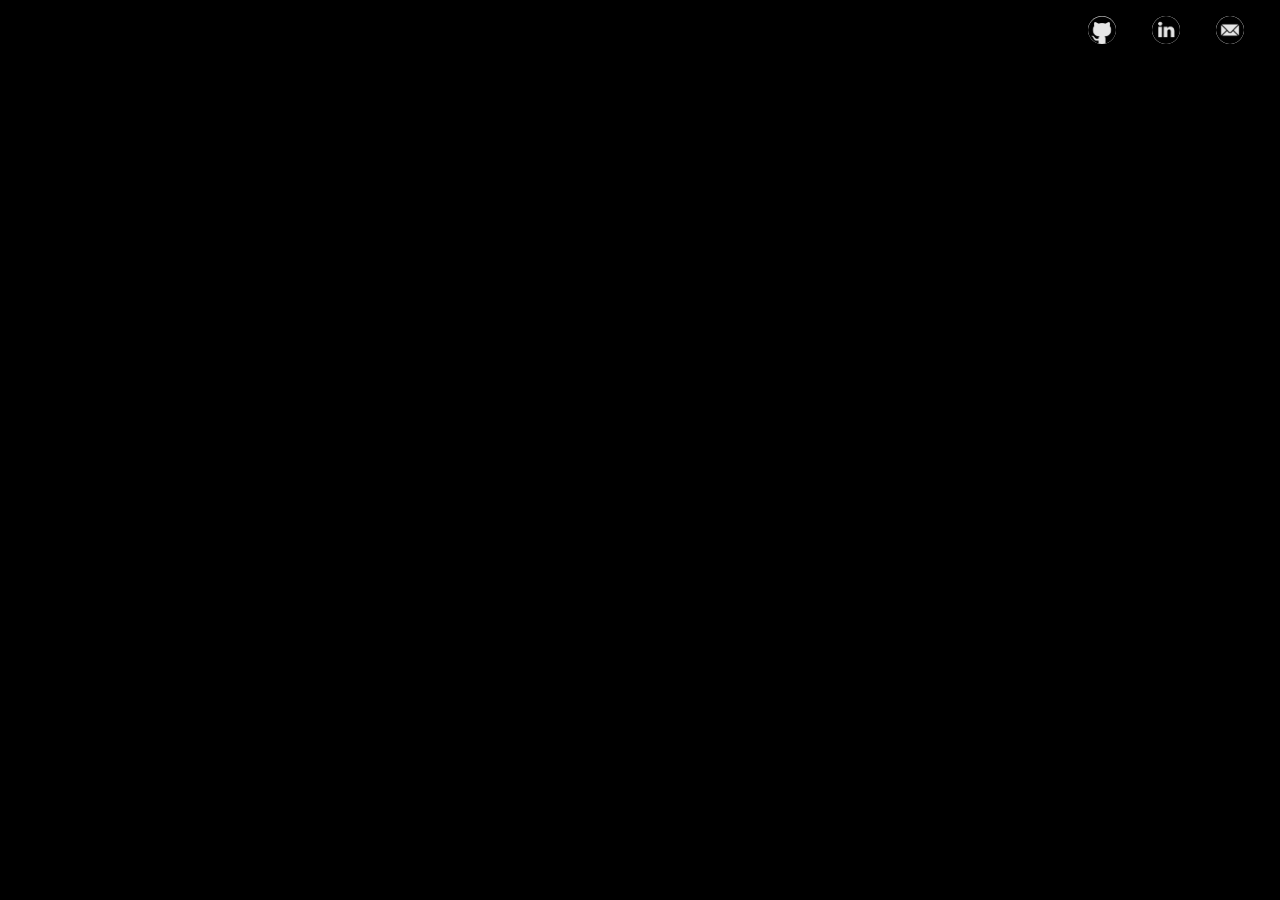
==== index.html @ 233a577e "Add files via upload" ====
<!DOCTYPE html>
<html lang="en" data-theme="starwars">

<head>
  <meta charset="UTF-8">
  <link rel="preconnect" href="https://fonts.googleapis.com">
  <link rel="preconnect" href="https://fonts.gstatic.com" crossorigin>
  <link href="https://fonts.googleapis.com/css2?family=Orbitron:wght@400;700&display=swap" rel="stylesheet">
  <link rel="icon" href="/assets/icon-jwLHWzUo.png">
  <meta name="viewport" content="width=device-width, initial-scale=1.0">
  <script type="module" crossorigin src="/assets/index-BMh9hYv9.js"></script>
  <link rel="stylesheet" crossorigin href="/assets/index-CuZMUH47.css">
</head>

<body class="font-['Orbitron'] text-white">
  <div id="app"></div>
</body>

</html>
---- assets/index-CuZMUH47.css ----
*,:before,:after{box-sizing:border-box;border-width:0;border-style:solid;border-color:#e5e7eb}:before,:after{--tw-content: ""}html,:host{line-height:1.5;-webkit-text-size-adjust:100%;-moz-tab-size:4;-o-tab-size:4;tab-size:4;font-family:ui-sans-serif,system-ui,sans-serif,"Apple Color Emoji","Segoe UI Emoji",Segoe UI Symbol,"Noto Color Emoji";font-feature-settings:normal;font-variation-settings:normal;-webkit-tap-highlight-color:transparent}body{margin:0;line-height:inherit}hr{height:0;color:inherit;border-top-width:1px}abbr:where([title]){-webkit-text-decoration:underline dotted;text-decoration:underline dotted}h1,h2,h3,h4,h5,h6{font-size:inherit;font-weight:inherit}a{color:inherit;text-decoration:inherit}b,strong{font-weight:bolder}code,kbd,samp,pre{font-family:ui-monospace,SFMono-Regular,Menlo,Monaco,Consolas,Liberation Mono,Courier New,monospace;font-feature-settings:normal;font-variation-settings:normal;font-size:1em}small{font-size:80%}sub,sup{font-size:75%;line-height:0;position:relative;vertical-align:baseline}sub{bottom:-.25em}sup{top:-.5em}table{text-indent:0;border-color:inherit;border-collapse:collapse}button,input,optgroup,select,textarea{font-family:inherit;font-feature-settings:inherit;font-variation-settings:inherit;font-size:100%;font-weight:inherit;line-height:inherit;letter-spacing:inherit;color:inherit;margin:0;padding:0}button,select{text-transform:none}button,input:where([type=button]),input:where([type=reset]),input:where([type=submit]){-webkit-appearance:button;background-color:transparent;background-image:none}:-moz-focusring{outline:auto}:-moz-ui-invalid{box-shadow:none}progress{vertical-align:baseline}::-webkit-inner-spin-button,::-webkit-outer-spin-button{height:auto}[type=search]{-webkit-appearance:textfield;outline-offset:-2px}::-webkit-search-decoration{-webkit-appearance:none}::-webkit-file-upload-button{-webkit-appearance:button;font:inherit}summary{display:list-item}blockquote,dl,dd,h1,h2,h3,h4,h5,h6,hr,figure,p,pre{margin:0}fieldset{margin:0;padding:0}legend{padding:0}ol,ul,menu{list-style:none;margin:0;padding:0}dialog{padding:0}textarea{resize:vertical}input::-moz-placeholder,textarea::-moz-placeholder{opacity:1;color:#9ca3af}input::placeholder,textarea::placeholder{opacity:1;color:#9ca3af}button,[role=button]{cursor:pointer}:disabled{cursor:default}img,svg,video,canvas,audio,iframe,embed,object{display:block;vertical-align:middle}img,video{max-width:100%;height:auto}[hidden]{display:none}:where(:root),:root:has(input.theme-controller[value=light]:checked),[data-theme=light]{color-scheme:light;--color-base-100: oklch(100% 0 0);--color-base-200: oklch(98% 0 0);--color-base-300: oklch(95% 0 0);--color-base-content: oklch(21% .006 285.885);--color-primary: oklch(45% .24 277.023);--color-primary-content: oklch(93% .034 272.788);--color-secondary: oklch(65% .241 354.308);--color-secondary-content: oklch(94% .028 342.258);--color-accent: oklch(77% .152 181.912);--color-accent-content: oklch(38% .063 188.416);--color-neutral: oklch(14% .005 285.823);--color-neutral-content: oklch(92% .004 286.32);--color-info: oklch(74% .16 232.661);--color-info-content: oklch(29% .066 243.157);--color-success: oklch(76% .177 163.223);--color-success-content: oklch(37% .077 168.94);--color-warning: oklch(82% .189 84.429);--color-warning-content: oklch(41% .112 45.904);--color-error: oklch(71% .194 13.428);--color-error-content: oklch(27% .105 12.094);--radius-selector: .5rem;--radius-field: .25rem;--radius-box: .5rem;--size-selector: .25rem;--size-field: .25rem;--border: 1px;--depth: 1;--noise: 0}@media (prefers-color-scheme: dark){:root:not([data-theme]){color-scheme:dark;--color-base-100: oklch(25.33% .016 252.42);--color-base-200: oklch(23.26% .014 253.1);--color-base-300: oklch(21.15% .012 254.09);--color-base-content: oklch(97.807% .029 256.847);--color-primary: oklch(58% .233 277.117);--color-primary-content: oklch(96% .018 272.314);--color-secondary: oklch(65% .241 354.308);--color-secondary-content: oklch(94% .028 342.258);--color-accent: oklch(77% .152 181.912);--color-accent-content: oklch(38% .063 188.416);--color-neutral: oklch(14% .005 285.823);--color-neutral-content: oklch(92% .004 286.32);--color-info: oklch(74% .16 232.661);--color-info-content: oklch(29% .066 243.157);--color-success: oklch(76% .177 163.223);--color-success-content: oklch(37% .077 168.94);--color-warning: oklch(82% .189 84.429);--color-warning-content: oklch(41% .112 45.904);--color-error: oklch(71% .194 13.428);--color-error-content: oklch(27% .105 12.094);--radius-selector: .5rem;--radius-field: .25rem;--radius-box: .5rem;--size-selector: .25rem;--size-field: .25rem;--border: 1px;--depth: 1;--noise: 0}}:root:has(input.theme-controller[value=light]:checked),[data-theme=light]{color-scheme:light;--color-base-100: oklch(100% 0 0);--color-base-200: oklch(98% 0 0);--color-base-300: oklch(95% 0 0);--color-base-content: oklch(21% .006 285.885);--color-primary: oklch(45% .24 277.023);--color-primary-content: oklch(93% .034 272.788);--color-secondary: oklch(65% .241 354.308);--color-secondary-content: oklch(94% .028 342.258);--color-accent: oklch(77% .152 181.912);--color-accent-content: oklch(38% .063 188.416);--color-neutral: oklch(14% .005 285.823);--color-neutral-content: oklch(92% .004 286.32);--color-info: oklch(74% .16 232.661);--color-info-content: oklch(29% .066 243.157);--color-success: oklch(76% .177 163.223);--color-success-content: oklch(37% .077 168.94);--color-warning: oklch(82% .189 84.429);--color-warning-content: oklch(41% .112 45.904);--color-error: oklch(71% .194 13.428);--color-error-content: oklch(27% .105 12.094);--radius-selector: .5rem;--radius-field: .25rem;--radius-box: .5rem;--size-selector: .25rem;--size-field: .25rem;--border: 1px;--depth: 1;--noise: 0}:root:has(input.theme-controller[value=dark]:checked),[data-theme=dark]{color-scheme:dark;--color-base-100: oklch(25.33% .016 252.42);--color-base-200: oklch(23.26% .014 253.1);--color-base-300: oklch(21.15% .012 254.09);--color-base-content: oklch(97.807% .029 256.847);--color-primary: oklch(58% .233 277.117);--color-primary-content: oklch(96% .018 272.314);--color-secondary: oklch(65% .241 354.308);--color-secondary-content: oklch(94% .028 342.258);--color-accent: oklch(77% .152 181.912);--color-accent-content: oklch(38% .063 188.416);--color-neutral: oklch(14% .005 285.823);--color-neutral-content: oklch(92% .004 286.32);--color-info: oklch(74% .16 232.661);--color-info-content: oklch(29% .066 243.157);--color-success: oklch(76% .177 163.223);--color-success-content: oklch(37% .077 168.94);--color-warning: oklch(82% .189 84.429);--color-warning-content: oklch(41% .112 45.904);--color-error: oklch(71% .194 13.428);--color-error-content: oklch(27% .105 12.094);--radius-selector: .5rem;--radius-field: .25rem;--radius-box: .5rem;--size-selector: .25rem;--size-field: .25rem;--border: 1px;--depth: 1;--noise: 0}:root{--fx-noise: url("data:image/svg+xml,%3Csvg xmlns='http://www.w3.org/2000/svg' viewBox='0 0 200 200'%3E%3Cfilter id='a'%3E%3CfeTurbulence type='fractalNoise' baseFrequency='1.34' numOctaves='4' stitchTiles='stitch'%3E%3C/feTurbulence%3E%3C/filter%3E%3Crect width='200' height='200' filter='url(%23a)' opacity='0.2'%3E%3C/rect%3E%3C/svg%3E");scrollbar-color:color-mix(in oklch,currentColor 35%,#0000) #0000}@property --radialprogress{syntax: "<percentage>"; inherits: true; initial-value: 0%;}:root:not(span){overflow:var(--page-overflow)}:root{background:var(--page-scroll-bg, var(--root-bg));--page-scroll-bg-on: linear-gradient(var(--root-bg, #0000), var(--root-bg, #0000)) color-mix(in srgb, var(--root-bg, #0000), oklch(0% 0 0) calc(var(--page-has-backdrop, 0) * 40%));--page-scroll-transition-on: background-color .3s ease-out;transition:var(--page-scroll-transition);scrollbar-gutter:var(--page-scroll-gutter, unset);scrollbar-gutter:if(style(--page-has-scroll: 1): var(--page-scroll-gutter, unset) ; else: unset)}@keyframes set-page-has-scroll{0%,to{--page-has-scroll: 1}}:root,[data-theme]{background:var(--page-scroll-bg, var(--root-bg));color:var(--color-base-content)}:where(:root,[data-theme]){--root-bg: var(--color-base-100)}*,:before,:after{--tw-border-spacing-x: 0;--tw-border-spacing-y: 0;--tw-translate-x: 0;--tw-translate-y: 0;--tw-rotate: 0;--tw-skew-x: 0;--tw-skew-y: 0;--tw-scale-x: 1;--tw-scale-y: 1;--tw-pan-x: ;--tw-pan-y: ;--tw-pinch-zoom: ;--tw-scroll-snap-strictness: proximity;--tw-gradient-from-position: ;--tw-gradient-via-position: ;--tw-gradient-to-position: ;--tw-ordinal: ;--tw-slashed-zero: ;--tw-numeric-figure: ;--tw-numeric-spacing: ;--tw-numeric-fraction: ;--tw-ring-inset: ;--tw-ring-offset-width: 0px;--tw-ring-offset-color: #fff;--tw-ring-color: rgb(59 130 246 / .5);--tw-ring-offset-shadow: 0 0 #0000;--tw-ring-shadow: 0 0 #0000;--tw-shadow: 0 0 #0000;--tw-shadow-colored: 0 0 #0000;--tw-blur: ;--tw-brightness: ;--tw-contrast: ;--tw-grayscale: ;--tw-hue-rotate: ;--tw-invert: ;--tw-saturate: ;--tw-sepia: ;--tw-drop-shadow: ;--tw-backdrop-blur: ;--tw-backdrop-brightness: ;--tw-backdrop-contrast: ;--tw-backdrop-grayscale: ;--tw-backdrop-hue-rotate: ;--tw-backdrop-invert: ;--tw-backdrop-opacity: ;--tw-backdrop-saturate: ;--tw-backdrop-sepia: ;--tw-contain-size: ;--tw-contain-layout: ;--tw-contain-paint: ;--tw-contain-style: }::backdrop{--tw-border-spacing-x: 0;--tw-border-spacing-y: 0;--tw-translate-x: 0;--tw-translate-y: 0;--tw-rotate: 0;--tw-skew-x: 0;--tw-skew-y: 0;--tw-scale-x: 1;--tw-scale-y: 1;--tw-pan-x: ;--tw-pan-y: ;--tw-pinch-zoom: ;--tw-scroll-snap-strictness: proximity;--tw-gradient-from-position: ;--tw-gradient-via-position: ;--tw-gradient-to-position: ;--tw-ordinal: ;--tw-slashed-zero: ;--tw-numeric-figure: ;--tw-numeric-spacing: ;--tw-numeric-fraction: ;--tw-ring-inset: ;--tw-ring-offset-width: 0px;--tw-ring-offset-color: #fff;--tw-ring-color: rgb(59 130 246 / .5);--tw-ring-offset-shadow: 0 0 #0000;--tw-ring-shadow: 0 0 #0000;--tw-shadow: 0 0 #0000;--tw-shadow-colored: 0 0 #0000;--tw-blur: ;--tw-brightness: ;--tw-contrast: ;--tw-grayscale: ;--tw-hue-rotate: ;--tw-invert: ;--tw-saturate: ;--tw-sepia: ;--tw-drop-shadow: ;--tw-backdrop-blur: ;--tw-backdrop-brightness: ;--tw-backdrop-contrast: ;--tw-backdrop-grayscale: ;--tw-backdrop-hue-rotate: ;--tw-backdrop-invert: ;--tw-backdrop-opacity: ;--tw-backdrop-saturate: ;--tw-backdrop-sepia: ;--tw-contain-size: ;--tw-contain-layout: ;--tw-contain-paint: ;--tw-contain-style: }.\!container{width:100%!important}.container{width:100%}@media (min-width: 640px){.\!container{max-width:640px!important}.container{max-width:640px}}@media (min-width: 768px){.\!container{max-width:768px!important}.container{max-width:768px}}@media (min-width: 1024px){.\!container{max-width:1024px!important}.container{max-width:1024px}}@media (min-width: 1280px){.\!container{max-width:1280px!important}.container{max-width:1280px}}@media (min-width: 1536px){.\!container{max-width:1536px!important}.container{max-width:1536px}}@keyframes rating{0%,40%{scale:1.1;filter:brightness(1.05) contrast(1.05)}}@layer daisyui.l1.l2.l3{.dropdown{position:relative;display:inline-block;position-area:var(--anchor-v, bottom) var(--anchor-h, span-right)}@starting-style{.dropdown[popover],.dropdown .dropdown-content{scale:95%;opacity:0}}.dropdown>*:not(:has(~[class*=dropdown-content])):focus{--tw-outline-style: none;outline-style:none}@media (forced-colors: active){.dropdown>*:not(:has(~[class*=dropdown-content])):focus{outline:2px solid transparent;outline-offset:2px}}.dropdown .dropdown-content{position:absolute}.dropdown.dropdown-close .dropdown-content,.dropdown:not(details,.dropdown-open,.dropdown-hover:hover,:focus-within) .dropdown-content,.dropdown.dropdown-hover:not(:hover) [tabindex]:first-child:focus:not(:focus-visible)~.dropdown-content{display:none;transform-origin:top;opacity:0%;scale:95%}.dropdown[popover],.dropdown .dropdown-content{z-index:999}@media (prefers-reduced-motion: no-preference){.dropdown[popover],.dropdown .dropdown-content{animation:dropdown .2s;transition-property:opacity,scale,display;transition-behavior:allow-discrete;transition-duration:.2s;transition-timing-function:cubic-bezier(.4,0,.2,1)}}.dropdown:not(.dropdown-close).dropdown-open>[tabindex]:first-child,.dropdown:not(.dropdown-close):not(.dropdown-hover):focus>[tabindex]:first-child,.dropdown:not(.dropdown-close):focus-within>[tabindex]:first-child{pointer-events:none}.dropdown:not(.dropdown-close).dropdown-open .dropdown-content,.dropdown:not(.dropdown-close):not(.dropdown-hover):focus .dropdown-content,.dropdown:not(.dropdown-close):focus-within .dropdown-content{opacity:100%;scale:100%}.dropdown:not(.dropdown-close).dropdown-hover:hover .dropdown-content{opacity:100%;scale:100%}.dropdown:is(details) summary::-webkit-details-marker{display:none}.dropdown:where([popover]){background:#0000}.dropdown[popover]{position:fixed;color:inherit}@supports not (position-area: bottom){.dropdown[popover]{margin:auto}.dropdown[popover].dropdown-close,.dropdown[popover].dropdown-open:not(:popover-open){display:none;transform-origin:top;opacity:0%;scale:95%}.dropdown[popover]::backdrop{background-color:color-mix(in oklab,#000 30%,#0000)}}.dropdown[popover].dropdown-close,.dropdown[popover]:not(.dropdown-open,:popover-open){display:none;transform-origin:top;opacity:0%;scale:95%}}@layer daisyui.l1.l2{.dropdown-start{--anchor-h: span-right}.dropdown-start :where(.dropdown-content){inset-inline-end:auto;translate:0 0}[dir=rtl] .dropdown-start :where(.dropdown-content){translate:0 0}.dropdown-start.dropdown-left{--anchor-h: left;--anchor-v: span-bottom}.dropdown-start.dropdown-left .dropdown-content{top:0rem;bottom:auto}.dropdown-start.dropdown-right{--anchor-h: right;--anchor-v: span-bottom}.dropdown-start.dropdown-right .dropdown-content{top:0rem;bottom:auto}.dropdown-center{--anchor-h: center}.dropdown-center :where(.dropdown-content){inset-inline-end:50%;translate:50% 0}[dir=rtl] .dropdown-center :where(.dropdown-content){translate:-50% 0}.dropdown-center.dropdown-left{--anchor-h: left;--anchor-v: center}.dropdown-center.dropdown-left .dropdown-content{top:auto;bottom:50%;translate:0 50%}.dropdown-center.dropdown-right{--anchor-h: right;--anchor-v: center}.dropdown-center.dropdown-right .dropdown-content{top:auto;bottom:50%;translate:0 50%}.dropdown-end{--anchor-h: span-left}.dropdown-end :where(.dropdown-content){inset-inline-end:0rem;translate:0 0}[dir=rtl] .dropdown-end :where(.dropdown-content){translate:0 0}.dropdown-end.dropdown-left{--anchor-h: left;--anchor-v: span-top}.dropdown-end.dropdown-left .dropdown-content{top:auto;bottom:0rem}.dropdown-end.dropdown-right{--anchor-h: right;--anchor-v: span-top}.dropdown-end.dropdown-right .dropdown-content{top:auto;bottom:0rem}.dropdown-left{--anchor-h: left;--anchor-v: span-bottom}.dropdown-left .dropdown-content{inset-inline-end:100%;top:0rem;bottom:auto;transform-origin:100%}.dropdown-right{--anchor-h: right;--anchor-v: span-bottom}.dropdown-right .dropdown-content{inset-inline-start:100%;top:0rem;bottom:auto;transform-origin:0}.dropdown-bottom{--anchor-v: bottom}.dropdown-bottom .dropdown-content{top:100%;bottom:auto;transform-origin:top}.dropdown-top{--anchor-v: top}.dropdown-top .dropdown-content{top:auto;bottom:100%;transform-origin:bottom}}@keyframes dropdown{0%{opacity:0}}@layer daisyui.l1.l2{@starting-style{.modal.modal-open,.modal[open],.modal:target,.modal-toggle:checked+.modal{opacity:0%}}.modal.modal-open,.modal[open],.modal:target,.modal-toggle:checked+.modal{pointer-events:auto;visibility:visible;opacity:100%;transition:visibility 0s allow-discrete,background-color .3s ease-out,opacity .1s ease-out;background-color:#0006}.modal.modal-open .modal-box,.modal[open] .modal-box,.modal:target .modal-box,.modal-toggle:checked+.modal .modal-box{translate:0 0;scale:1;opacity:1}:root:has(.modal.modal-open),:root:has(.modal[open]),:root:has(.modal:target),:root:has(.modal-toggle:checked+.modal){--page-has-backdrop: 1;--page-overflow: hidden;--page-scroll-bg: var(--page-scroll-bg-on);--page-scroll-gutter: stable;--page-scroll-transition: var(--page-scroll-transition-on);animation:set-page-has-scroll forwards;animation-timeline:scroll()}}@keyframes radio{0%{padding:5px}50%{padding:3px}}@keyframes toast{0%{scale:.9;opacity:0}to{scale:1;opacity:1}}@keyframes rotator{89.9999%,to{--first-item-position: 0 0%}90%,99.9999%{--first-item-position: 0 calc(var(--items) * 100%)}to{translate:0 -100%}}@keyframes skeleton{0%{background-position:150%}to{background-position:-50%}}@layer daisyui.l1.l2.l3{.indicator{position:relative;display:inline-flex;width:-moz-max-content;width:max-content}.indicator :where(.indicator-item){z-index:1;position:absolute;white-space:nowrap;top:var(--indicator-t, 0);bottom:var(--indicator-b, auto);left:var(--indicator-s, auto);right:var(--indicator-e, 0);translate:var(--indicator-x, 50%) var(--indicator-y, -50%)}.footer{display:grid;width:100%;grid-auto-flow:row;place-items:start;-moz-column-gap:1rem;column-gap:1rem;row-gap:2.5rem;font-size:.875rem;line-height:1.25rem}.footer>*{display:grid;place-items:start;gap:.5rem}.footer.footer-center{grid-auto-flow:column dense;place-items:center;text-align:center}.footer.footer-center>*{place-items:center}.menu{display:flex;width:-moz-fit-content;width:fit-content;flex-direction:column;flex-wrap:wrap;padding:.5rem;--menu-active-fg: var(--color-neutral-content);--menu-active-bg: var(--color-neutral);font-size:.875rem}.menu :where(li ul){position:relative;margin-inline-start:1rem;padding-inline-start:.5rem;white-space:nowrap}.menu :where(li ul):before{position:absolute;inset-inline-start:0rem;top:.75rem;bottom:.75rem;background-color:var(--color-base-content);opacity:10%;width:var(--border);content:""}.menu :where(li>.menu-dropdown:not(.menu-dropdown-show)){display:none}.menu :where(li:not(.menu-title)>*:not(ul,details,.menu-title,.btn)),.menu :where(li:not(.menu-title)>details>summary:not(.menu-title)){display:grid;grid-auto-flow:column;align-content:flex-start;align-items:center;gap:.5rem;border-radius:var(--radius-field);padding-inline:.75rem;padding-block:.375rem;text-align:start;transition-property:color,background-color,box-shadow;transition-duration:.2s;transition-timing-function:cubic-bezier(0,0,.2,1);grid-auto-columns:minmax(auto,max-content) auto max-content;text-wrap:balance;-webkit-user-select:none;-moz-user-select:none;user-select:none}.menu :where(li>details>summary){--tw-outline-style: none;outline-style:none}@media (forced-colors: active){.menu :where(li>details>summary){outline:2px solid transparent;outline-offset:2px}}.menu :where(li>details>summary)::-webkit-details-marker{display:none}.menu :where(li>details>summary):after,.menu :where(li>.menu-dropdown-toggle):after{justify-self:flex-end;display:block;height:.375rem;width:.375rem;rotate:-135deg;translate:0 -1px;transition-property:rotate,translate;transition-duration:.2s;content:"";transform-origin:50% 50%;box-shadow:2px 2px inset;pointer-events:none}.menu details{overflow:hidden;interpolate-size:allow-keywords}.menu details::details-content{block-size:0}@media (prefers-reduced-motion: no-preference){.menu details::details-content{transition-behavior:allow-discrete;transition-property:block-size,content-visibility;transition-duration:.2s;transition-timing-function:cubic-bezier(0,0,.2,1)}}.menu details[open]::details-content{block-size:auto}.menu :where(li>details[open]>summary):after,.menu :where(li>.menu-dropdown-toggle.menu-dropdown-show):after{rotate:45deg;translate:0 1px}.menu :where(li:not(.menu-title,.disabled)>*:not(ul,details,.menu-title),li:not(.menu-title,.disabled)>details>summary:not(.menu-title)):not(.menu-active,:active,.btn).menu-focus,.menu :where(li:not(.menu-title,.disabled)>*:not(ul,details,.menu-title),li:not(.menu-title,.disabled)>details>summary:not(.menu-title)):not(.menu-active,:active,.btn):focus-visible{cursor:pointer;background-color:color-mix(in oklab,var(--color-base-content) 10%,transparent);color:var(--color-base-content);--tw-outline-style: none;outline-style:none}@media (forced-colors: active){.menu :where(li:not(.menu-title,.disabled)>*:not(ul,details,.menu-title),li:not(.menu-title,.disabled)>details>summary:not(.menu-title)):not(.menu-active,:active,.btn).menu-focus,.menu :where(li:not(.menu-title,.disabled)>*:not(ul,details,.menu-title),li:not(.menu-title,.disabled)>details>summary:not(.menu-title)):not(.menu-active,:active,.btn):focus-visible{outline:2px solid transparent;outline-offset:2px}}.menu :where(li:not(.menu-title,.disabled)>*:not(ul,details,.menu-title):not(.menu-active,:active,.btn):hover,li:not(.menu-title,.disabled)>details>summary:not(.menu-title):not(.menu-active,:active,.btn):hover){cursor:pointer;background-color:color-mix(in oklab,var(--color-base-content) 10%,transparent);--tw-outline-style: none;outline-style:none}@media (forced-colors: active){.menu :where(li:not(.menu-title,.disabled)>*:not(ul,details,.menu-title):not(.menu-active,:active,.btn):hover,li:not(.menu-title,.disabled)>details>summary:not(.menu-title):not(.menu-active,:active,.btn):hover){outline:2px solid transparent;outline-offset:2px}}.menu :where(li:not(.menu-title,.disabled)>*:not(ul,details,.menu-title):not(.menu-active,:active,.btn):hover,li:not(.menu-title,.disabled)>details>summary:not(.menu-title):not(.menu-active,:active,.btn):hover){box-shadow:0 1px #00000003 inset,0 -1px #ffffff03 inset}.menu :where(li:empty){background-color:var(--color-base-content);opacity:10%;margin:.5rem 1rem;height:1px}.menu :where(li){position:relative;display:flex;flex-shrink:0;flex-direction:column;flex-wrap:wrap;align-items:stretch}.menu :where(li) .badge{justify-self:flex-end}.menu :where(li)>*:not(ul,.menu-title,details,.btn):active,.menu :where(li)>*:not(ul,.menu-title,details,.btn).menu-active,.menu :where(li)>details>summary:active{--tw-outline-style: none;outline-style:none}@media (forced-colors: active){.menu :where(li)>*:not(ul,.menu-title,details,.btn):active,.menu :where(li)>*:not(ul,.menu-title,details,.btn).menu-active,.menu :where(li)>details>summary:active{outline:2px solid transparent;outline-offset:2px}}.menu :where(li)>*:not(ul,.menu-title,details,.btn):active,.menu :where(li)>*:not(ul,.menu-title,details,.btn).menu-active,.menu :where(li)>details>summary:active{color:var(--menu-active-fg);background-color:var(--menu-active-bg);background-size:auto,calc(var(--noise) * 100%);background-image:none,var(--fx-noise)}.menu :where(li)>*:not(ul,.menu-title,details,.btn):active:not(.menu :where(li)>*:not(ul,.menu-title,details,.btn):active:active),.menu :where(li)>*:not(ul,.menu-title,details,.btn).menu-active:not(.menu :where(li)>*:not(ul,.menu-title,details,.btn).menu-active:active),.menu :where(li)>details>summary:active:not(.menu :where(li)>details>summary:active:active){box-shadow:0 2px calc(var(--depth) * 3px) -2px var(--menu-active-bg)}.menu :where(li).menu-disabled{pointer-events:none;color:color-mix(in oklab,var(--color-base-content) 20%,transparent)}.menu .dropdown:focus-within .menu-dropdown-toggle:after{rotate:45deg;translate:0 1px}.menu .dropdown-content{margin-top:.5rem;padding:.5rem}.menu .dropdown-content:before{display:none}}@keyframes menu{0%{opacity:0}}@layer daisyui.l1.l2.l3{.toggle{border:var(--border) solid currentColor;color:var(--input-color);position:relative;display:inline-grid;flex-shrink:0;cursor:pointer;-webkit-appearance:none;-moz-appearance:none;appearance:none;place-content:center;vertical-align:middle;webkit-user-select:none;-webkit-user-select:none;-moz-user-select:none;user-select:none;grid-template-columns:0fr 1fr 1fr;--radius-selector-max: calc( var(--radius-selector) + var(--radius-selector) + var(--radius-selector) );border-radius:calc(var(--radius-selector) + min(var(--toggle-p),var(--radius-selector-max)) + min(var(--border),var(--radius-selector-max)));padding:var(--toggle-p);box-shadow:0 1px color-mix(in oklab,currentColor calc(var(--depth) * 10%),#0000) inset;transition:color .3s,grid-template-columns .2s;--input-color: color-mix(in oklab, var(--color-base-content) 50%, #0000);--toggle-p: calc(var(--size) * .125);--size: calc(var(--size-selector, .25rem) * 6);width:calc((var(--size) * 2) - (var(--border) + var(--toggle-p)) * 2);height:var(--size)}.toggle>*{z-index:1;grid-column:span 1 / span 1;grid-column-start:2;grid-row-start:1;height:100%;cursor:pointer;-webkit-appearance:none;-moz-appearance:none;appearance:none;background-color:transparent;padding:.125rem;transition:opacity .2s,rotate .4s;border:none}.toggle>*:focus{--tw-outline-style: none;outline-style:none}@media (forced-colors: active){.toggle>*:focus{outline:2px solid transparent;outline-offset:2px}}.toggle>*:nth-child(2){color:var(--color-base-100);rotate:0deg}.toggle>*:nth-child(3){color:var(--color-base-100);opacity:0%;rotate:-15deg}.toggle:has(:checked)>:nth-child(2){opacity:0%;rotate:15deg}.toggle:has(:checked)>:nth-child(3){opacity:100%;rotate:0deg}.toggle:before{position:relative;inset-inline-start:0rem;grid-column-start:2;grid-row-start:1;aspect-ratio:1 / 1;height:100%;width:100%;border-radius:var(--radius-selector);background-color:currentcolor;translate:0;--tw-content: "";content:var(--tw-content);transition:background-color .1s,translate .2s,inset-inline-start .2s;box-shadow:0 -1px oklch(0% 0 0 / calc(var(--depth) * .1)) inset,0 8px 0 -4px oklch(100% 0 0 / calc(var(--depth) * .1)) inset,0 1px color-mix(in oklab,currentColor calc(var(--depth) * 10%),#0000);background-size:auto,calc(var(--noise) * 100%);background-image:none,var(--fx-noise)}@media (forced-colors: active){.toggle:before{outline-style:var(--tw-outline-style);outline-width:1px;outline-offset:-1px}}@media print{.toggle:before{outline:.25rem solid;outline-offset:-1rem}}.toggle:focus-visible,.toggle:has(:focus-visible){outline:2px solid currentColor;outline-offset:2px}.toggle:checked,.toggle[aria-checked=true],.toggle:has(>input:checked){grid-template-columns:1fr 1fr 0fr;background-color:var(--color-base-100);--input-color: var(--color-base-content)}.toggle:checked:before,.toggle[aria-checked=true]:before,.toggle:has(>input:checked):before{background-color:currentcolor}@starting-style{.toggle:checked:before,.toggle[aria-checked=true]:before,.toggle:has(>input:checked):before{opacity:0}}.toggle:indeterminate{grid-template-columns:.5fr 1fr .5fr}.toggle:disabled{cursor:not-allowed;opacity:30%}.toggle:disabled:before{background-color:transparent;border:var(--border) solid currentColor}.link{cursor:pointer;text-decoration-line:underline}.link:focus{--tw-outline-style: none;outline-style:none}@media (forced-colors: active){.link:focus{outline:2px solid transparent;outline-offset:2px}}.link:focus-visible{outline:2px solid currentColor;outline-offset:2px}.list{display:flex;flex-direction:column;font-size:.875rem}.list .list-row{--list-grid-cols: minmax(0, auto) 1fr;position:relative;display:grid;grid-auto-flow:column;gap:1rem;border-radius:var(--radius-box);padding:1rem;word-break:break-word;grid-template-columns:var(--list-grid-cols)}.list>:not(:last-child).list-row:after,.list>:not(:last-child) .list-row:after{content:"";border-bottom:var(--border) solid;inset-inline:var(--radius-box);position:absolute;bottom:0rem;border-color:color-mix(in oklab,var(--color-base-content) 5%,transparent)}}@layer daisyui.l1.l2{.list .list-row:has(.list-col-grow:nth-child(1)){--list-grid-cols: 1fr}.list .list-row:has(.list-col-grow:nth-child(2)){--list-grid-cols: minmax(0, auto) 1fr}.list .list-row:has(.list-col-grow:nth-child(3)){--list-grid-cols: minmax(0, auto) minmax(0, auto) 1fr}.list .list-row:has(.list-col-grow:nth-child(4)){--list-grid-cols: minmax(0, auto) minmax(0, auto) minmax(0, auto) 1fr}.list .list-row:has(.list-col-grow:nth-child(5)){--list-grid-cols: minmax(0, auto) minmax(0, auto) minmax(0, auto) minmax(0, auto) 1fr}.list .list-row:has(.list-col-grow:nth-child(6)){--list-grid-cols: minmax(0, auto) minmax(0, auto) minmax(0, auto) minmax(0, auto) minmax(0, auto) 1fr}.list .list-row>*{grid-row-start:1}}@layer daisyui.l1.l2.l3{.filter{display:flex;flex-wrap:wrap}.filter input[type=radio]{width:auto}.filter input{overflow:hidden;opacity:100%;scale:1;transition:margin .1s,opacity .3s,padding .3s,border-width .1s}.filter input:not(:last-child){margin-inline-end:.25rem}.filter input.filter-reset{aspect-ratio:1 / 1}.filter input.filter-reset:after{--tw-content: "×";content:var(--tw-content)}.filter:not(:has(input:checked:not(.filter-reset))) .filter-reset,.filter:not(:has(input:checked:not(.filter-reset))) input[type=reset]{scale:0;border-width:0;margin-inline:0rem;width:0rem;padding-inline:0rem;opacity:0%}.filter:has(input:checked:not(.filter-reset)) input:not(:checked,.filter-reset,input[type=reset]){scale:0;border-width:0;margin-inline:0rem;width:0rem;padding-inline:0rem;opacity:0%}.timeline{position:relative;display:flex}.timeline>li{position:relative;display:grid;flex-shrink:0;align-items:center;grid-template-rows:var(--timeline-row-start, minmax(0, 1fr)) auto var( --timeline-row-end, minmax(0, 1fr) );grid-template-columns:var(--timeline-col-start, minmax(0, 1fr)) auto var( --timeline-col-end, minmax(0, 1fr) )}.timeline>li>hr{border:none;width:100%}.timeline>li>hr:first-child{grid-column-start:1;grid-row-start:2}.timeline>li>hr:last-child{grid-column-start:3;grid-column-end:none;grid-row-start:2;grid-row-end:auto}@media print{.timeline>li>hr{border:.1px solid var(--color-base-300)}}.timeline :where(hr){height:.25rem;background-color:var(--color-base-300)}.timeline:has(.timeline-middle hr):first-child{border-start-start-radius:0;border-end-start-radius:0;border-start-end-radius:var(--radius-selector);border-end-end-radius:var(--radius-selector)}.timeline:has(.timeline-middle hr):last-child{border-start-start-radius:var(--radius-selector);border-end-start-radius:var(--radius-selector);border-start-end-radius:0;border-end-end-radius:0}.timeline:not(:has(.timeline-middle)) :first-child hr:last-child{border-start-start-radius:var(--radius-selector);border-end-start-radius:var(--radius-selector);border-start-end-radius:0;border-end-end-radius:0}.timeline:not(:has(.timeline-middle)) :last-child hr:first-child{border-start-start-radius:0;border-end-start-radius:0;border-start-end-radius:var(--radius-selector);border-end-end-radius:var(--radius-selector)}}@keyframes progress{50%{background-position-x:-115%}}@layer daisyui.l1.l2.l3{.swap{position:relative;display:inline-grid;cursor:pointer;place-content:center;vertical-align:middle;webkit-user-select:none;-webkit-user-select:none;-moz-user-select:none;user-select:none}.swap input{-webkit-appearance:none;-moz-appearance:none;appearance:none;border:none}.swap>*{grid-column-start:1;grid-row-start:1}@media (prefers-reduced-motion: no-preference){.swap>*{transition-property:transform,rotate,opacity;transition-duration:.2s;transition-timing-function:cubic-bezier(0,0,.2,1)}}.swap .swap-on,.swap .swap-indeterminate,.swap input:indeterminate~.swap-on{opacity:0%}.swap input:is(:checked,:indeterminate)~.swap-off{opacity:0%}.swap input:checked~.swap-on,.swap input:indeterminate~.swap-indeterminate{opacity:100%;backface-visibility:visible}}.pointer-events-none{pointer-events:none}.fixed{position:fixed}.absolute{position:absolute}.relative{position:relative}.inset-0{top:0;right:0;bottom:0;left:0}.left-0{left:0}.left-1\/2{left:50%}.top-0{top:0}.top-1\/2{top:50%}.-z-10{z-index:-10}.z-0{z-index:0}.z-10{z-index:10}.z-50{z-index:50}.z-\[1\]{z-index:1}.mx-auto{margin-left:auto;margin-right:auto}.mb-12{margin-bottom:3rem}.mb-16{margin-bottom:4rem}.mb-2{margin-bottom:.5rem}.mb-24{margin-bottom:6rem}.mb-4{margin-bottom:1rem}.mb-5{margin-bottom:1.25rem}.mb-8{margin-bottom:2rem}.mr-3{margin-right:.75rem}.mt-1{margin-top:.25rem}.mt-16{margin-top:4rem}.mt-4{margin-top:1rem}.mt-6{margin-top:1.5rem}.mt-8{margin-top:2rem}.flex{display:flex}.grid{display:grid}.h-12{height:3rem}.h-96{height:24rem}.h-full{height:100%}.min-h-screen{min-height:100vh}.w-12{width:3rem}.w-20{width:5rem}.w-60{width:15rem}.w-96{width:24rem}.w-full{width:100%}.w-px{width:1px}.max-w-4xl{max-width:56rem}.max-w-5xl{max-width:64rem}.max-w-6xl{max-width:72rem}.max-w-7xl{max-width:80rem}.-translate-x-1\/2{--tw-translate-x: -50%;transform:translate(var(--tw-translate-x),var(--tw-translate-y)) rotate(var(--tw-rotate)) skew(var(--tw-skew-x)) skewY(var(--tw-skew-y)) scaleX(var(--tw-scale-x)) scaleY(var(--tw-scale-y))}.-translate-y-1\/2{--tw-translate-y: -50%;transform:translate(var(--tw-translate-x),var(--tw-translate-y)) rotate(var(--tw-rotate)) skew(var(--tw-skew-x)) skewY(var(--tw-skew-y)) scaleX(var(--tw-scale-x)) scaleY(var(--tw-scale-y))}.translate-y-12{--tw-translate-y: 3rem;transform:translate(var(--tw-translate-x),var(--tw-translate-y)) rotate(var(--tw-rotate)) skew(var(--tw-skew-x)) skewY(var(--tw-skew-y)) scaleX(var(--tw-scale-x)) scaleY(var(--tw-scale-y))}.transform{transform:translate(var(--tw-translate-x),var(--tw-translate-y)) rotate(var(--tw-rotate)) skew(var(--tw-skew-x)) skewY(var(--tw-skew-y)) scaleX(var(--tw-scale-x)) scaleY(var(--tw-scale-y))}@keyframes bounce{0%,to{transform:translateY(-25%);animation-timing-function:cubic-bezier(.8,0,1,1)}50%{transform:none;animation-timing-function:cubic-bezier(0,0,.2,1)}}.animate-bounce{animation:bounce 1s infinite}.grid-flow-col{grid-auto-flow:column}.flex-wrap{flex-wrap:wrap}.items-start{align-items:flex-start}.items-center{align-items:center}.justify-center{justify-content:center}.justify-between{justify-content:space-between}.gap-4{gap:1rem}.gap-8{gap:2rem}.space-x-12>:not([hidden])~:not([hidden]){--tw-space-x-reverse: 0;margin-right:calc(3rem * var(--tw-space-x-reverse));margin-left:calc(3rem * calc(1 - var(--tw-space-x-reverse)))}.space-y-24>:not([hidden])~:not([hidden]){--tw-space-y-reverse: 0;margin-top:calc(6rem * calc(1 - var(--tw-space-y-reverse)));margin-bottom:calc(6rem * var(--tw-space-y-reverse))}.space-y-3>:not([hidden])~:not([hidden]){--tw-space-y-reverse: 0;margin-top:calc(.75rem * calc(1 - var(--tw-space-y-reverse)));margin-bottom:calc(.75rem * var(--tw-space-y-reverse))}.space-y-32>:not([hidden])~:not([hidden]){--tw-space-y-reverse: 0;margin-top:calc(8rem * calc(1 - var(--tw-space-y-reverse)));margin-bottom:calc(8rem * var(--tw-space-y-reverse))}.overflow-hidden{overflow:hidden}.rounded-2xl{border-radius:1rem}.rounded-full{border-radius:9999px}.border{border-width:1px}.border-b{border-bottom-width:1px}.border-primary{border-color:var(--color-primary)}.border-opacity-20{--tw-border-opacity: .2}.border-opacity-40{--tw-border-opacity: .4}.bg-black{--tw-bg-opacity: 1;background-color:rgb(0 0 0 / var(--tw-bg-opacity))}.bg-neutral{background-color:var(--color-neutral)}.bg-white{--tw-bg-opacity: 1;background-color:rgb(255 255 255 / var(--tw-bg-opacity))}.bg-opacity-60{--tw-bg-opacity: .6}.bg-opacity-80{--tw-bg-opacity: .8}.bg-gradient-to-b{background-image:linear-gradient(to bottom,var(--tw-gradient-stops))}.to-transparent{--tw-gradient-to: transparent var(--tw-gradient-to-position)}.object-cover{-o-object-fit:cover;object-fit:cover}.p-10{padding:2.5rem}.p-4{padding:1rem}.px-6{padding-left:1.5rem;padding-right:1.5rem}.py-3{padding-top:.75rem;padding-bottom:.75rem}.py-32{padding-top:8rem;padding-bottom:8rem}.py-4{padding-top:1rem;padding-bottom:1rem}.pb-24{padding-bottom:6rem}.pt-36{padding-top:9rem}.text-center{text-align:center}.font-\[\'Orbitron\'\]{font-family:Orbitron}.text-3xl{font-size:1.875rem;line-height:2.25rem}.text-5xl{font-size:3rem;line-height:1}.text-6xl{font-size:3.75rem;line-height:1}.text-7xl{font-size:4.5rem;line-height:1}.text-base{font-size:1rem;line-height:1.5rem}.text-lg{font-size:1.125rem;line-height:1.75rem}.text-sm{font-size:.875rem;line-height:1.25rem}.text-xl{font-size:1.25rem;line-height:1.75rem}.text-xs{font-size:.75rem;line-height:1rem}.font-black{font-weight:900}.font-light{font-weight:300}.font-semibold{font-weight:600}.uppercase{text-transform:uppercase}.leading-none{line-height:1}.leading-relaxed{line-height:1.625}.leading-tight{line-height:1.25}.tracking-\[0\.3em\]{letter-spacing:.3em}.tracking-tight{letter-spacing:-.025em}.tracking-wider{letter-spacing:.05em}.tracking-widest{letter-spacing:.1em}.text-base-content{color:var(--color-base-content)}.text-gray-200{--tw-text-opacity: 1;color:rgb(229 231 235 / var(--tw-text-opacity))}.text-gray-300{--tw-text-opacity: 1;color:rgb(209 213 219 / var(--tw-text-opacity))}.text-gray-400{--tw-text-opacity: 1;color:rgb(156 163 175 / var(--tw-text-opacity))}.text-gray-500{--tw-text-opacity: 1;color:rgb(107 114 128 / var(--tw-text-opacity))}.text-neutral-content{color:var(--color-neutral-content)}.text-primary{color:var(--color-primary)}.text-white{--tw-text-opacity: 1;color:rgb(255 255 255 / var(--tw-text-opacity))}.opacity-0{opacity:0}.opacity-40{opacity:.4}.opacity-90{opacity:.9}.shadow{--tw-shadow: 0 1px 3px 0 rgb(0 0 0 / .1), 0 1px 2px -1px rgb(0 0 0 / .1);--tw-shadow-colored: 0 1px 3px 0 var(--tw-shadow-color), 0 1px 2px -1px var(--tw-shadow-color);box-shadow:var(--tw-ring-offset-shadow, 0 0 #0000),var(--tw-ring-shadow, 0 0 #0000),var(--tw-shadow)}.blur{--tw-blur: blur(8px);filter:var(--tw-blur) var(--tw-brightness) var(--tw-contrast) var(--tw-grayscale) var(--tw-hue-rotate) var(--tw-invert) var(--tw-saturate) var(--tw-sepia) var(--tw-drop-shadow)}.blur-3xl{--tw-blur: blur(64px);filter:var(--tw-blur) var(--tw-brightness) var(--tw-contrast) var(--tw-grayscale) var(--tw-hue-rotate) var(--tw-invert) var(--tw-saturate) var(--tw-sepia) var(--tw-drop-shadow)}.filter{filter:var(--tw-blur) var(--tw-brightness) var(--tw-contrast) var(--tw-grayscale) var(--tw-hue-rotate) var(--tw-invert) var(--tw-saturate) var(--tw-sepia) var(--tw-drop-shadow)}.backdrop-blur-md{--tw-backdrop-blur: blur(12px);-webkit-backdrop-filter:var(--tw-backdrop-blur) var(--tw-backdrop-brightness) var(--tw-backdrop-contrast) var(--tw-backdrop-grayscale) var(--tw-backdrop-hue-rotate) var(--tw-backdrop-invert) var(--tw-backdrop-opacity) var(--tw-backdrop-saturate) var(--tw-backdrop-sepia);backdrop-filter:var(--tw-backdrop-blur) var(--tw-backdrop-brightness) var(--tw-backdrop-contrast) var(--tw-backdrop-grayscale) var(--tw-backdrop-hue-rotate) var(--tw-backdrop-invert) var(--tw-backdrop-opacity) var(--tw-backdrop-saturate) var(--tw-backdrop-sepia)}.backdrop-blur-xl{--tw-backdrop-blur: blur(24px);-webkit-backdrop-filter:var(--tw-backdrop-blur) var(--tw-backdrop-brightness) var(--tw-backdrop-contrast) var(--tw-backdrop-grayscale) var(--tw-backdrop-hue-rotate) var(--tw-backdrop-invert) var(--tw-backdrop-opacity) var(--tw-backdrop-saturate) var(--tw-backdrop-sepia);backdrop-filter:var(--tw-backdrop-blur) var(--tw-backdrop-brightness) var(--tw-backdrop-contrast) var(--tw-backdrop-grayscale) var(--tw-backdrop-hue-rotate) var(--tw-backdrop-invert) var(--tw-backdrop-opacity) var(--tw-backdrop-saturate) var(--tw-backdrop-sepia)}.transition{transition-property:color,background-color,border-color,text-decoration-color,fill,stroke,opacity,box-shadow,transform,filter,-webkit-backdrop-filter;transition-property:color,background-color,border-color,text-decoration-color,fill,stroke,opacity,box-shadow,transform,filter,backdrop-filter;transition-property:color,background-color,border-color,text-decoration-color,fill,stroke,opacity,box-shadow,transform,filter,backdrop-filter,-webkit-backdrop-filter;transition-timing-function:cubic-bezier(.4,0,.2,1);transition-duration:.15s}.transition-all{transition-property:all;transition-timing-function:cubic-bezier(.4,0,.2,1);transition-duration:.15s}.ease-in-out{transition-timing-function:cubic-bezier(.4,0,.2,1)}.rounded-box{border-radius:var(--radius-box)}@media (min-width: 768px){.md\:grid-cols-2{grid-template-columns:repeat(2,minmax(0,1fr))}.md\:place-self-center{place-self:center}.md\:justify-self-end{justify-self:end}.md\:text-2xl{font-size:1.5rem;line-height:2rem}.md\:text-3xl{font-size:1.875rem;line-height:2.25rem}.md\:text-5xl{font-size:3rem;line-height:1}.md\:text-7xl{font-size:4.5rem;line-height:1}.md\:text-8xl{font-size:6rem;line-height:1}.md\:text-9xl{font-size:8rem;line-height:1}.md\:text-base{font-size:1rem;line-height:1.5rem}.md\:text-xl{font-size:1.25rem;line-height:1.75rem}}body{background:#000;min-height:100vh;overflow-x:hidden;perspective:1000px}.stars-container{position:fixed;top:0;left:0;width:100%;height:100%;transform-style:preserve-3d;perspective:1000px;pointer-events:none;z-index:0}@keyframes stars-float-1{0%{transform:translateZ(-1000px) translateY(0) rotate(0);opacity:0}10%{opacity:1}90%{opacity:1}to{transform:translateZ(1000px) translateY(-100vh) rotate(360deg);opacity:0}}@keyframes stars-float-2{0%{transform:translateZ(-500px) translateY(0) rotate(0);opacity:0}10%{opacity:1}90%{opacity:1}to{transform:translateZ(800px) translateY(-120vh) rotate(360deg);opacity:0}}@keyframes stars-float-3{0%{transform:translateZ(-200px) translateY(0) rotate(0);opacity:0}10%{opacity:1}90%{opacity:1}to{transform:translateZ(600px) translateY(-140vh) rotate(360deg);opacity:0}}@keyframes particles-rise{0%{transform:translateY(100vh) translate(0) scale(0);opacity:0}10%{opacity:.4}90%{opacity:.4}to{transform:translateY(-100vh) translate(50px) scale(1);opacity:0}}@keyframes red-pulse{0%,to{box-shadow:0 0 20px #b2222259,0 0 40px #b2222240}50%{box-shadow:0 0 30px #b2222273,0 0 60px #b2222259}}@keyframes energy-wave{0%{transform:scale(.8);opacity:.6}50%{transform:scale(1.2);opacity:.3}to{transform:scale(.8);opacity:.6}}@keyframes float{0%,to{transform:translateY(0)}50%{transform:translateY(-20px)}}@keyframes glow-intensify{0%,to{filter:drop-shadow(0 0 10px rgba(178,34,34,.5)) drop-shadow(0 0 20px rgba(178,34,34,.3))}50%{filter:drop-shadow(0 0 15px rgba(178,34,34,.6)) drop-shadow(0 0 25px rgba(178,34,34,.4))}}.sith-border{position:relative;border:1px solid transparent;background:linear-gradient(#000,#000) padding-box,linear-gradient(135deg,#8b0000,#b22222,#8b0000) border-box;animation:border-glow 3s ease-in-out infinite}@keyframes border-glow{0%,to{box-shadow:0 0 10px #b2222240,inset 0 0 10px #b2222214}50%{box-shadow:0 0 15px #b2222259,inset 0 0 15px #b222221f}}.sith-text-glow{text-shadow:0 0 10px rgba(178,34,34,.6),0 0 20px rgba(178,34,34,.4),0 0 30px rgba(178,34,34,.2);animation:text-pulse 2s ease-in-out infinite}@keyframes text-pulse{0%,to{text-shadow:0 0 10px rgba(178,34,34,.6),0 0 20px rgba(178,34,34,.4)}50%{text-shadow:0 0 15px rgba(178,34,34,.7),0 0 25px rgba(178,34,34,.5),0 0 35px rgba(178,34,34,.3)}}.sith-card{position:relative;background:#000000e6;-webkit-backdrop-filter:blur(10px);backdrop-filter:blur(10px);border:1px solid rgba(178,34,34,.25);transition:all .4s cubic-bezier(.4,0,.2,1)}.sith-card:before{content:"";position:absolute;top:-2px;left:-2px;right:-2px;bottom:-2px;background:linear-gradient(135deg,#8b0000,#b22222,#8b0000);border-radius:inherit;opacity:0;z-index:-1;transition:opacity .4s ease}.sith-card:hover{transform:translateY(-5px) scale(1.02);border-color:#b2222280;box-shadow:0 10px 40px #b2222240,0 0 40px #b2222233,inset 0 0 25px #b2222214}.sith-card:hover:before{opacity:.2}.sith-button{position:relative;background:linear-gradient(135deg,#8b0000,#b22222);color:#fff;border:none;padding:12px 30px;font-weight:700;letter-spacing:2px;overflow:hidden;transition:all .3s ease}.sith-button:before{content:"";position:absolute;top:50%;left:50%;width:0;height:0;border-radius:50%;background:#fff3;transform:translate(-50%,-50%);transition:width .6s,height .6s}.sith-button:hover:before{width:300px;height:300px}.sith-button:hover{box-shadow:0 0 20px #b2222299,0 0 40px #b2222266,inset 0 0 20px #b2222233;transform:scale(1.05)}.particle{position:absolute;width:2px;height:2px;background:#b22222;border-radius:50%;pointer-events:none;animation:particles-rise 8s linear infinite;box-shadow:0 0 8px #b2222299}.energy-wave{position:absolute;width:100%;height:100%;border-radius:inherit;border:1px solid rgba(178,34,34,.25);animation:energy-wave 3s ease-in-out infinite;pointer-events:none}.scanlines{position:fixed;top:0;left:0;width:100%;height:100%;background:linear-gradient(to bottom,transparent 50%,rgba(178,34,34,.015) 50%);background-size:100% 4px;pointer-events:none;z-index:9999;opacity:.3}.vignette{position:fixed;top:0;left:0;width:100%;height:100%;background:radial-gradient(ellipse at center,transparent 0%,rgba(139,0,0,.25) 100%);pointer-events:none;z-index:1}.star-3d[data-v-9364fdf0]{position:absolute;width:2px;height:2px;background:#fff;border-radius:50%;box-shadow:0 0 4px #fffc}.star-3d.layer-1[data-v-9364fdf0]{animation:stars-float-1 12s linear infinite;opacity:.6}.star-3d.layer-2[data-v-9364fdf0]{animation:stars-float-2 9s linear infinite;opacity:.8;width:3px;height:3px;box-shadow:0 0 8px #b2222280}.star-3d.layer-3[data-v-9364fdf0]{animation:stars-float-3 6s linear infinite;opacity:1;width:4px;height:4px;background:#b22222;box-shadow:0 0 10px #b22222b3}.nav-item[data-v-9364fdf0]{position:relative;color:#666;transition:all .3s ease;padding:8px 0}.nav-item[data-v-9364fdf0]:hover{color:#b22222;text-shadow:0 0 10px rgba(178,34,34,.6)}.nav-item[data-v-9364fdf0]:after{content:"";position:absolute;bottom:0;left:0;width:0%;height:2px;background:linear-gradient(90deg,transparent,#B22222,transparent);transition:width .4s ease;box-shadow:0 0 10px #b2222299}.nav-item[data-v-9364fdf0]:hover:after{width:100%}.active-nav[data-v-9364fdf0]{color:#b22222;text-shadow:0 0 12px rgba(178,34,34,.7)}.hero-title[data-v-9364fdf0]{position:relative;text-shadow:0 0 12px rgba(178,34,34,.4),0 0 25px rgba(178,34,34,.25),0 2px 4px rgba(0,0,0,.8)}.scroll-reveal[data-v-9364fdf0]{transition:all 1s cubic-bezier(.4,0,.2,1)}.scroll-reveal.animate-in[data-v-9364fdf0]{opacity:1!important;transform:translateY(0)!important}.star-3d[data-v-e605616e]{position:absolute;width:2px;height:2px;background:#fff;border-radius:50%;box-shadow:0 0 4px #fffc}.star-3d.layer-1[data-v-e605616e]{animation:stars-float-1 12s linear infinite;opacity:.6}.star-3d.layer-2[data-v-e605616e]{animation:stars-float-2 9s linear infinite;opacity:.8;width:3px;height:3px;box-shadow:0 0 8px #b2222280}.star-3d.layer-3[data-v-e605616e]{animation:stars-float-3 6s linear infinite;opacity:1;width:4px;height:4px;background:#b22222;box-shadow:0 0 10px #b22222b3}.nav-item[data-v-e605616e]{position:relative;color:#666;transition:all .3s ease;padding:8px 0}.nav-item[data-v-e605616e]:hover{color:#b22222;text-shadow:0 0 10px rgba(178,34,34,.6)}.nav-item[data-v-e605616e]:after{content:"";position:absolute;bottom:0;left:0;width:0%;height:2px;background:linear-gradient(90deg,transparent,#B22222,transparent);transition:width .4s ease;box-shadow:0 0 10px #b2222299}.nav-item[data-v-e605616e]:hover:after{width:100%}.active-nav[data-v-e605616e]{color:#b22222;text-shadow:0 0 12px rgba(178,34,34,.7)}.cert-card[data-v-e605616e]{border-radius:1rem;border-width:1px;border-color:var(--color-primary);--tw-border-opacity: .2;background-color:rgb(0 0 0 / var(--tw-bg-opacity));--tw-bg-opacity: .6;padding:2.5rem;text-align:center;font-size:1.25rem;line-height:1.75rem;font-weight:600;--tw-text-opacity: 1;color:rgb(229 231 235 / var(--tw-text-opacity));--tw-backdrop-blur: blur(12px);-webkit-backdrop-filter:var(--tw-backdrop-blur) var(--tw-backdrop-brightness) var(--tw-backdrop-contrast) var(--tw-backdrop-grayscale) var(--tw-backdrop-hue-rotate) var(--tw-backdrop-invert) var(--tw-backdrop-opacity) var(--tw-backdrop-saturate) var(--tw-backdrop-sepia);backdrop-filter:var(--tw-backdrop-blur) var(--tw-backdrop-brightness) var(--tw-backdrop-contrast) var(--tw-backdrop-grayscale) var(--tw-backdrop-hue-rotate) var(--tw-backdrop-invert) var(--tw-backdrop-opacity) var(--tw-backdrop-saturate) var(--tw-backdrop-sepia);transition-property:all;transition-timing-function:cubic-bezier(.4,0,.2,1);transition-duration:.5s;box-shadow:0 4px 20px #b222221a}.cert-card[data-v-e605616e]:hover{--tw-border-opacity: .4;--tw-bg-opacity: .8;transform:translateY(-5px) scale(1.02);box-shadow:0 10px 40px #b2222233,0 0 20px #b2222226,inset 0 0 15px #b222220d}.tool-badge[data-v-e605616e]{border-radius:9999px;border-width:1px;border-color:var(--color-primary);--tw-border-opacity: .2;background-color:rgb(0 0 0 / var(--tw-bg-opacity));--tw-bg-opacity: .6;padding:.75rem 1.5rem;font-size:1rem;line-height:1.5rem;font-weight:600;--tw-text-opacity: 1;color:rgb(209 213 219 / var(--tw-text-opacity));--tw-backdrop-blur: blur(12px);-webkit-backdrop-filter:var(--tw-backdrop-blur) var(--tw-backdrop-brightness) var(--tw-backdrop-contrast) var(--tw-backdrop-grayscale) var(--tw-backdrop-hue-rotate) var(--tw-backdrop-invert) var(--tw-backdrop-opacity) var(--tw-backdrop-saturate) var(--tw-backdrop-sepia);backdrop-filter:var(--tw-backdrop-blur) var(--tw-backdrop-brightness) var(--tw-backdrop-contrast) var(--tw-backdrop-grayscale) var(--tw-backdrop-hue-rotate) var(--tw-backdrop-invert) var(--tw-backdrop-opacity) var(--tw-backdrop-saturate) var(--tw-backdrop-sepia);transition-property:all;transition-timing-function:cubic-bezier(.4,0,.2,1);transition-duration:.3s;box-shadow:0 2px 10px #b222221a}.tool-badge[data-v-e605616e]:hover{--tw-scale-x: 1.1;--tw-scale-y: 1.1;transform:translate(var(--tw-translate-x),var(--tw-translate-y)) rotate(var(--tw-rotate)) skew(var(--tw-skew-x)) skewY(var(--tw-skew-y)) scaleX(var(--tw-scale-x)) scaleY(var(--tw-scale-y));--tw-border-opacity: .4;--tw-bg-opacity: .8;color:var(--color-primary);box-shadow:0 5px 20px #b2222233,0 0 15px #b2222226}.scroll-reveal[data-v-e605616e]{transition:all 1s cubic-bezier(.4,0,.2,1)}.scroll-reveal.animate-in[data-v-e605616e]{opacity:1!important;transform:translateY(0)!important}
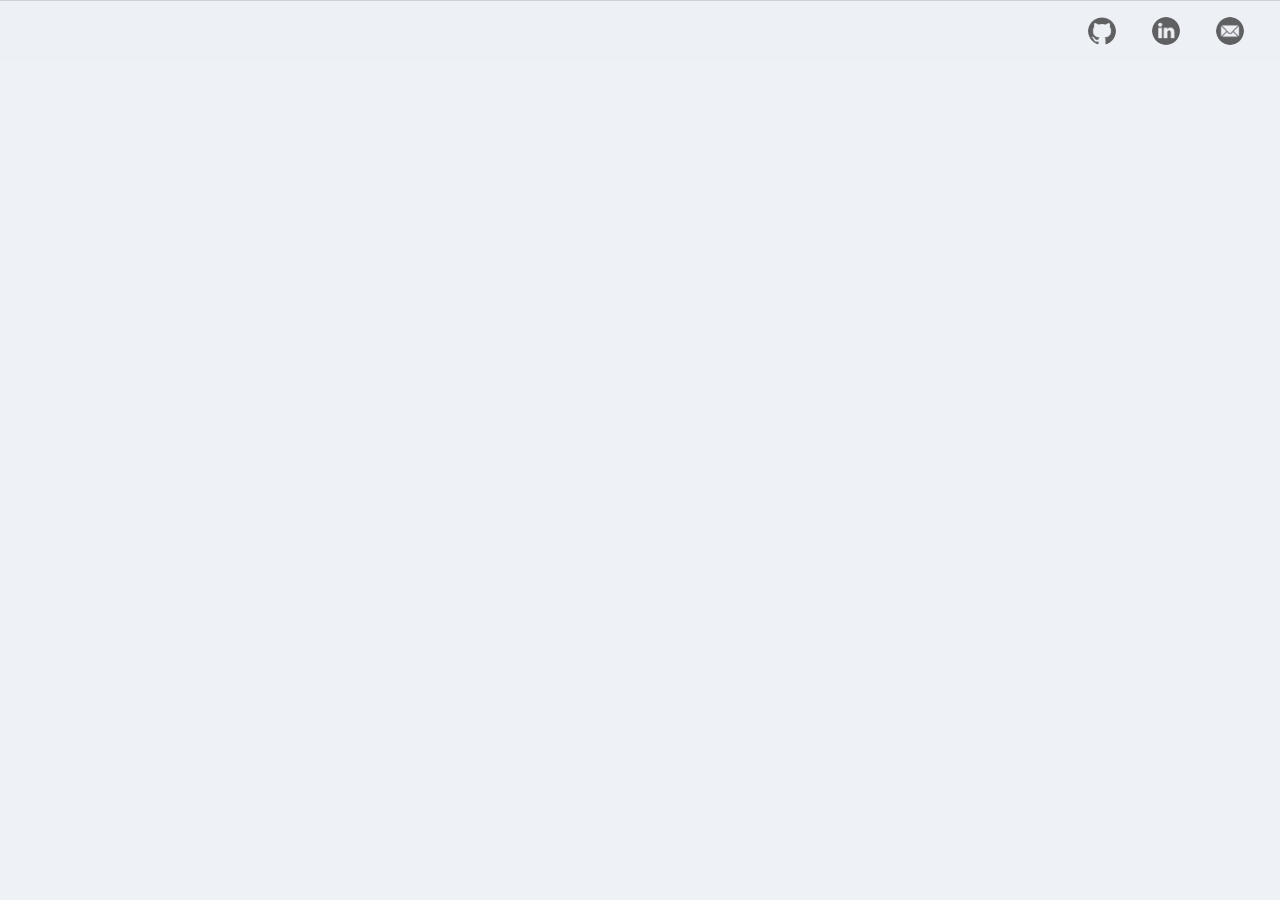
==== commit c2f98257: "Add files via upload" ====
--- a/index.html
+++ b/index.html
@@ -1,18 +1,34 @@
 <!DOCTYPE html>
-<html lang="en" data-theme="starwars">
+<html lang="en" data-theme="knightly">
 
 <head>
   <meta charset="UTF-8">
+  <meta name="viewport" content="width=device-width, initial-scale=1.0">
+  <link rel="icon" type="image/png" href="/assets/icon-Ba95kVX0.png">
+  <title>Phatcharadol Thangplub</title>
+  <meta name="description" content="Personal website and blog of Phatcharadol Thangplub">
   <link rel="preconnect" href="https://fonts.googleapis.com">
   <link rel="preconnect" href="https://fonts.gstatic.com" crossorigin>
-  <link href="https://fonts.googleapis.com/css2?family=Orbitron:wght@400;700&display=swap" rel="stylesheet">
-  <link rel="icon" href="/assets/icon-jwLHWzUo.png">
-  <meta name="viewport" content="width=device-width, initial-scale=1.0">
-  <script type="module" crossorigin src="/assets/index-BMh9hYv9.js"></script>
-  <link rel="stylesheet" crossorigin href="/assets/index-CuZMUH47.css">
+  <link href="https://fonts.googleapis.com/css2?family=Cinzel:wght@600;800;900&family=Merriweather:ital,wght@0,300;0,700;1,300&display=swap" rel="stylesheet">
+  <script type="text/javascript">
+    // GitHub Pages Single Page Apps Redirect hack
+    // https://github.com/rafgraph/spa-github-pages
+    (function(l) {
+      if (l.search[1] === '/' ) {
+        var decoded = l.search.slice(1).split('&').map(function(s) { 
+          return s.replace(/~and~/g, '&')
+        }).join('?');
+        window.history.replaceState(null, null,
+            l.pathname.slice(0, -1) + decoded + l.hash
+        );
+      }
+    }(window.location))
+  </script>
+  <script type="module" crossorigin src="/assets/index-DATwjyMN.js"></script>
+  <link rel="stylesheet" crossorigin href="/assets/index-BRPFY6_6.css">
 </head>
 
-<body class="font-['Orbitron'] text-white">
+<body style="background:#eef2f6;">
   <div id="app"></div>
 </body>
 
--- a/assets/index-BRPFY6_6.css
+++ b/assets/index-BRPFY6_6.css
@@ -0,0 +1 @@
+@import"https://fonts.googleapis.com/css2?family=IM+Fell+English:ital@0;1&family=Crimson+Text:ital,wght@0,400;0,600;1,400&family=UnifrakturMaguntia&display=swap";*,:before,:after{box-sizing:border-box;border-width:0;border-style:solid;border-color:#e5e7eb}:before,:after{--tw-content: ""}html,:host{line-height:1.5;-webkit-text-size-adjust:100%;-moz-tab-size:4;-o-tab-size:4;tab-size:4;font-family:ui-sans-serif,system-ui,sans-serif,"Apple Color Emoji","Segoe UI Emoji",Segoe UI Symbol,"Noto Color Emoji";font-feature-settings:normal;font-variation-settings:normal;-webkit-tap-highlight-color:transparent}body{margin:0;line-height:inherit}hr{height:0;color:inherit;border-top-width:1px}abbr:where([title]){-webkit-text-decoration:underline dotted;text-decoration:underline dotted}h1,h2,h3,h4,h5,h6{font-size:inherit;font-weight:inherit}a{color:inherit;text-decoration:inherit}b,strong{font-weight:bolder}code,kbd,samp,pre{font-family:ui-monospace,SFMono-Regular,Menlo,Monaco,Consolas,Liberation Mono,Courier New,monospace;font-feature-settings:normal;font-variation-settings:normal;font-size:1em}small{font-size:80%}sub,sup{font-size:75%;line-height:0;position:relative;vertical-align:baseline}sub{bottom:-.25em}sup{top:-.5em}table{text-indent:0;border-color:inherit;border-collapse:collapse}button,input,optgroup,select,textarea{font-family:inherit;font-feature-settings:inherit;font-variation-settings:inherit;font-size:100%;font-weight:inherit;line-height:inherit;letter-spacing:inherit;color:inherit;margin:0;padding:0}button,select{text-transform:none}button,input:where([type=button]),input:where([type=reset]),input:where([type=submit]){-webkit-appearance:button;background-color:transparent;background-image:none}:-moz-focusring{outline:auto}:-moz-ui-invalid{box-shadow:none}progress{vertical-align:baseline}::-webkit-inner-spin-button,::-webkit-outer-spin-button{height:auto}[type=search]{-webkit-appearance:textfield;outline-offset:-2px}::-webkit-search-decoration{-webkit-appearance:none}::-webkit-file-upload-button{-webkit-appearance:button;font:inherit}summary{display:list-item}blockquote,dl,dd,h1,h2,h3,h4,h5,h6,hr,figure,p,pre{margin:0}fieldset{margin:0;padding:0}legend{padding:0}ol,ul,menu{list-style:none;margin:0;padding:0}dialog{padding:0}textarea{resize:vertical}input::-moz-placeholder,textarea::-moz-placeholder{opacity:1;color:#9ca3af}input::placeholder,textarea::placeholder{opacity:1;color:#9ca3af}button,[role=button]{cursor:pointer}:disabled{cursor:default}img,svg,video,canvas,audio,iframe,embed,object{display:block;vertical-align:middle}img,video{max-width:100%;height:auto}[hidden]{display:none}:where(:root),:root:has(input.theme-controller[value=light]:checked),[data-theme=light]{color-scheme:light;--color-base-100: oklch(100% 0 0);--color-base-200: oklch(98% 0 0);--color-base-300: oklch(95% 0 0);--color-base-content: oklch(21% .006 285.885);--color-primary: oklch(45% .24 277.023);--color-primary-content: oklch(93% .034 272.788);--color-secondary: oklch(65% .241 354.308);--color-secondary-content: oklch(94% .028 342.258);--color-accent: oklch(77% .152 181.912);--color-accent-content: oklch(38% .063 188.416);--color-neutral: oklch(14% .005 285.823);--color-neutral-content: oklch(92% .004 286.32);--color-info: oklch(74% .16 232.661);--color-info-content: oklch(29% .066 243.157);--color-success: oklch(76% .177 163.223);--color-success-content: oklch(37% .077 168.94);--color-warning: oklch(82% .189 84.429);--color-warning-content: oklch(41% .112 45.904);--color-error: oklch(71% .194 13.428);--color-error-content: oklch(27% .105 12.094);--radius-selector: .5rem;--radius-field: .25rem;--radius-box: .5rem;--size-selector: .25rem;--size-field: .25rem;--border: 1px;--depth: 1;--noise: 0}@media (prefers-color-scheme: dark){:root:not([data-theme]){color-scheme:dark;--color-base-100: oklch(25.33% .016 252.42);--color-base-200: oklch(23.26% .014 253.1);--color-base-300: oklch(21.15% .012 254.09);--color-base-content: oklch(97.807% .029 256.847);--color-primary: oklch(58% .233 277.117);--color-primary-content: oklch(96% .018 272.314);--color-secondary: oklch(65% .241 354.308);--color-secondary-content: oklch(94% .028 342.258);--color-accent: oklch(77% .152 181.912);--color-accent-content: oklch(38% .063 188.416);--color-neutral: oklch(14% .005 285.823);--color-neutral-content: oklch(92% .004 286.32);--color-info: oklch(74% .16 232.661);--color-info-content: oklch(29% .066 243.157);--color-success: oklch(76% .177 163.223);--color-success-content: oklch(37% .077 168.94);--color-warning: oklch(82% .189 84.429);--color-warning-content: oklch(41% .112 45.904);--color-error: oklch(71% .194 13.428);--color-error-content: oklch(27% .105 12.094);--radius-selector: .5rem;--radius-field: .25rem;--radius-box: .5rem;--size-selector: .25rem;--size-field: .25rem;--border: 1px;--depth: 1;--noise: 0}}:root:has(input.theme-controller[value=light]:checked),[data-theme=light]{color-scheme:light;--color-base-100: oklch(100% 0 0);--color-base-200: oklch(98% 0 0);--color-base-300: oklch(95% 0 0);--color-base-content: oklch(21% .006 285.885);--color-primary: oklch(45% .24 277.023);--color-primary-content: oklch(93% .034 272.788);--color-secondary: oklch(65% .241 354.308);--color-secondary-content: oklch(94% .028 342.258);--color-accent: oklch(77% .152 181.912);--color-accent-content: oklch(38% .063 188.416);--color-neutral: oklch(14% .005 285.823);--color-neutral-content: oklch(92% .004 286.32);--color-info: oklch(74% .16 232.661);--color-info-content: oklch(29% .066 243.157);--color-success: oklch(76% .177 163.223);--color-success-content: oklch(37% .077 168.94);--color-warning: oklch(82% .189 84.429);--color-warning-content: oklch(41% .112 45.904);--color-error: oklch(71% .194 13.428);--color-error-content: oklch(27% .105 12.094);--radius-selector: .5rem;--radius-field: .25rem;--radius-box: .5rem;--size-selector: .25rem;--size-field: .25rem;--border: 1px;--depth: 1;--noise: 0}:root:has(input.theme-controller[value=dark]:checked),[data-theme=dark]{color-scheme:dark;--color-base-100: oklch(25.33% .016 252.42);--color-base-200: oklch(23.26% .014 253.1);--color-base-300: oklch(21.15% .012 254.09);--color-base-content: oklch(97.807% .029 256.847);--color-primary: oklch(58% .233 277.117);--color-primary-content: oklch(96% .018 272.314);--color-secondary: oklch(65% .241 354.308);--color-secondary-content: oklch(94% .028 342.258);--color-accent: oklch(77% .152 181.912);--color-accent-content: oklch(38% .063 188.416);--color-neutral: oklch(14% .005 285.823);--color-neutral-content: oklch(92% .004 286.32);--color-info: oklch(74% .16 232.661);--color-info-content: oklch(29% .066 243.157);--color-success: oklch(76% .177 163.223);--color-success-content: oklch(37% .077 168.94);--color-warning: oklch(82% .189 84.429);--color-warning-content: oklch(41% .112 45.904);--color-error: oklch(71% .194 13.428);--color-error-content: oklch(27% .105 12.094);--radius-selector: .5rem;--radius-field: .25rem;--radius-box: .5rem;--size-selector: .25rem;--size-field: .25rem;--border: 1px;--depth: 1;--noise: 0}:root{--fx-noise: url("data:image/svg+xml,%3Csvg xmlns='http://www.w3.org/2000/svg' viewBox='0 0 200 200'%3E%3Cfilter id='a'%3E%3CfeTurbulence type='fractalNoise' baseFrequency='1.34' numOctaves='4' stitchTiles='stitch'%3E%3C/feTurbulence%3E%3C/filter%3E%3Crect width='200' height='200' filter='url(%23a)' opacity='0.2'%3E%3C/rect%3E%3C/svg%3E");scrollbar-color:color-mix(in oklch,currentColor 35%,#0000) #0000}@property --radialprogress{syntax: "<percentage>"; inherits: true; initial-value: 0%;}:root:not(span){overflow:var(--page-overflow)}:root{background:var(--page-scroll-bg, var(--root-bg));--page-scroll-bg-on: linear-gradient(var(--root-bg, #0000), var(--root-bg, #0000)) color-mix(in srgb, var(--root-bg, #0000), oklch(0% 0 0) calc(var(--page-has-backdrop, 0) * 40%));--page-scroll-transition-on: background-color .3s ease-out;transition:var(--page-scroll-transition);scrollbar-gutter:var(--page-scroll-gutter, unset);scrollbar-gutter:if(style(--page-has-scroll: 1): var(--page-scroll-gutter, unset) ; else: unset)}@keyframes set-page-has-scroll{0%,to{--page-has-scroll: 1}}:root,[data-theme]{background:var(--page-scroll-bg, var(--root-bg));color:var(--color-base-content)}:where(:root,[data-theme]){--root-bg: var(--color-base-100)}*,:before,:after{--tw-border-spacing-x: 0;--tw-border-spacing-y: 0;--tw-translate-x: 0;--tw-translate-y: 0;--tw-rotate: 0;--tw-skew-x: 0;--tw-skew-y: 0;--tw-scale-x: 1;--tw-scale-y: 1;--tw-pan-x: ;--tw-pan-y: ;--tw-pinch-zoom: ;--tw-scroll-snap-strictness: proximity;--tw-gradient-from-position: ;--tw-gradient-via-position: ;--tw-gradient-to-position: ;--tw-ordinal: ;--tw-slashed-zero: ;--tw-numeric-figure: ;--tw-numeric-spacing: ;--tw-numeric-fraction: ;--tw-ring-inset: ;--tw-ring-offset-width: 0px;--tw-ring-offset-color: #fff;--tw-ring-color: rgb(59 130 246 / .5);--tw-ring-offset-shadow: 0 0 #0000;--tw-ring-shadow: 0 0 #0000;--tw-shadow: 0 0 #0000;--tw-shadow-colored: 0 0 #0000;--tw-blur: ;--tw-brightness: ;--tw-contrast: ;--tw-grayscale: ;--tw-hue-rotate: ;--tw-invert: ;--tw-saturate: ;--tw-sepia: ;--tw-drop-shadow: ;--tw-backdrop-blur: ;--tw-backdrop-brightness: ;--tw-backdrop-contrast: ;--tw-backdrop-grayscale: ;--tw-backdrop-hue-rotate: ;--tw-backdrop-invert: ;--tw-backdrop-opacity: ;--tw-backdrop-saturate: ;--tw-backdrop-sepia: ;--tw-contain-size: ;--tw-contain-layout: ;--tw-contain-paint: ;--tw-contain-style: }::backdrop{--tw-border-spacing-x: 0;--tw-border-spacing-y: 0;--tw-translate-x: 0;--tw-translate-y: 0;--tw-rotate: 0;--tw-skew-x: 0;--tw-skew-y: 0;--tw-scale-x: 1;--tw-scale-y: 1;--tw-pan-x: ;--tw-pan-y: ;--tw-pinch-zoom: ;--tw-scroll-snap-strictness: proximity;--tw-gradient-from-position: ;--tw-gradient-via-position: ;--tw-gradient-to-position: ;--tw-ordinal: ;--tw-slashed-zero: ;--tw-numeric-figure: ;--tw-numeric-spacing: ;--tw-numeric-fraction: ;--tw-ring-inset: ;--tw-ring-offset-width: 0px;--tw-ring-offset-color: #fff;--tw-ring-color: rgb(59 130 246 / .5);--tw-ring-offset-shadow: 0 0 #0000;--tw-ring-shadow: 0 0 #0000;--tw-shadow: 0 0 #0000;--tw-shadow-colored: 0 0 #0000;--tw-blur: ;--tw-brightness: ;--tw-contrast: ;--tw-grayscale: ;--tw-hue-rotate: ;--tw-invert: ;--tw-saturate: ;--tw-sepia: ;--tw-drop-shadow: ;--tw-backdrop-blur: ;--tw-backdrop-brightness: ;--tw-backdrop-contrast: ;--tw-backdrop-grayscale: ;--tw-backdrop-hue-rotate: ;--tw-backdrop-invert: ;--tw-backdrop-opacity: ;--tw-backdrop-saturate: ;--tw-backdrop-sepia: ;--tw-contain-size: ;--tw-contain-layout: ;--tw-contain-paint: ;--tw-contain-style: }@keyframes rating{0%,40%{scale:1.1;filter:brightness(1.05) contrast(1.05)}}@layer daisyui.l1.l2.l3{.dropdown{position:relative;display:inline-block;position-area:var(--anchor-v, bottom) var(--anchor-h, span-right)}@starting-style{.dropdown[popover],.dropdown .dropdown-content{scale:95%;opacity:0}}.dropdown>*:not(:has(~[class*=dropdown-content])):focus{--tw-outline-style: none;outline-style:none}@media (forced-colors: active){.dropdown>*:not(:has(~[class*=dropdown-content])):focus{outline:2px solid transparent;outline-offset:2px}}.dropdown .dropdown-content{position:absolute}.dropdown.dropdown-close .dropdown-content,.dropdown:not(details,.dropdown-open,.dropdown-hover:hover,:focus-within) .dropdown-content,.dropdown.dropdown-hover:not(:hover) [tabindex]:first-child:focus:not(:focus-visible)~.dropdown-content{display:none;transform-origin:top;opacity:0%;scale:95%}.dropdown[popover],.dropdown .dropdown-content{z-index:999}@media (prefers-reduced-motion: no-preference){.dropdown[popover],.dropdown .dropdown-content{animation:dropdown .2s;transition-property:opacity,scale,display;transition-behavior:allow-discrete;transition-duration:.2s;transition-timing-function:cubic-bezier(.4,0,.2,1)}}.dropdown:not(.dropdown-close).dropdown-open>[tabindex]:first-child,.dropdown:not(.dropdown-close):not(.dropdown-hover):focus>[tabindex]:first-child,.dropdown:not(.dropdown-close):focus-within>[tabindex]:first-child{pointer-events:none}.dropdown:not(.dropdown-close).dropdown-open .dropdown-content,.dropdown:not(.dropdown-close):not(.dropdown-hover):focus .dropdown-content,.dropdown:not(.dropdown-close):focus-within .dropdown-content{opacity:100%;scale:100%}.dropdown:not(.dropdown-close).dropdown-hover:hover .dropdown-content{opacity:100%;scale:100%}.dropdown:is(details) summary::-webkit-details-marker{display:none}.dropdown:where([popover]){background:#0000}.dropdown[popover]{position:fixed;color:inherit}@supports not (position-area: bottom){.dropdown[popover]{margin:auto}.dropdown[popover].dropdown-close,.dropdown[popover].dropdown-open:not(:popover-open){display:none;transform-origin:top;opacity:0%;scale:95%}.dropdown[popover]::backdrop{background-color:color-mix(in oklab,#000 30%,#0000)}}.dropdown[popover].dropdown-close,.dropdown[popover]:not(.dropdown-open,:popover-open){display:none;transform-origin:top;opacity:0%;scale:95%}}@layer daisyui.l1.l2{.dropdown-start{--anchor-h: span-right}.dropdown-start :where(.dropdown-content){inset-inline-end:auto;translate:0 0}[dir=rtl] .dropdown-start :where(.dropdown-content){translate:0 0}.dropdown-start.dropdown-left{--anchor-h: left;--anchor-v: span-bottom}.dropdown-start.dropdown-left .dropdown-content{top:0rem;bottom:auto}.dropdown-start.dropdown-right{--anchor-h: right;--anchor-v: span-bottom}.dropdown-start.dropdown-right .dropdown-content{top:0rem;bottom:auto}.dropdown-center{--anchor-h: center}.dropdown-center :where(.dropdown-content){inset-inline-end:50%;translate:50% 0}[dir=rtl] .dropdown-center :where(.dropdown-content){translate:-50% 0}.dropdown-center.dropdown-left{--anchor-h: left;--anchor-v: center}.dropdown-center.dropdown-left .dropdown-content{top:auto;bottom:50%;translate:0 50%}.dropdown-center.dropdown-right{--anchor-h: right;--anchor-v: center}.dropdown-center.dropdown-right .dropdown-content{top:auto;bottom:50%;translate:0 50%}.dropdown-end{--anchor-h: span-left}.dropdown-end :where(.dropdown-content){inset-inline-end:0rem;translate:0 0}[dir=rtl] .dropdown-end :where(.dropdown-content){translate:0 0}.dropdown-end.dropdown-left{--anchor-h: left;--anchor-v: span-top}.dropdown-end.dropdown-left .dropdown-content{top:auto;bottom:0rem}.dropdown-end.dropdown-right{--anchor-h: right;--anchor-v: span-top}.dropdown-end.dropdown-right .dropdown-content{top:auto;bottom:0rem}.dropdown-left{--anchor-h: left;--anchor-v: span-bottom}.dropdown-left .dropdown-content{inset-inline-end:100%;top:0rem;bottom:auto;transform-origin:100%}.dropdown-right{--anchor-h: right;--anchor-v: span-bottom}.dropdown-right .dropdown-content{inset-inline-start:100%;top:0rem;bottom:auto;transform-origin:0}.dropdown-bottom{--anchor-v: bottom}.dropdown-bottom .dropdown-content{top:100%;bottom:auto;transform-origin:top}.dropdown-top{--anchor-v: top}.dropdown-top .dropdown-content{top:auto;bottom:100%;transform-origin:bottom}}@keyframes dropdown{0%{opacity:0}}@layer daisyui.l1.l2{@starting-style{.modal.modal-open,.modal[open],.modal:target,.modal-toggle:checked+.modal{opacity:0%}}.modal.modal-open,.modal[open],.modal:target,.modal-toggle:checked+.modal{pointer-events:auto;visibility:visible;opacity:100%;transition:visibility 0s allow-discrete,background-color .3s ease-out,opacity .1s ease-out;background-color:#0006}.modal.modal-open .modal-box,.modal[open] .modal-box,.modal:target .modal-box,.modal-toggle:checked+.modal .modal-box{translate:0 0;scale:1;opacity:1}:root:has(.modal.modal-open),:root:has(.modal[open]),:root:has(.modal:target),:root:has(.modal-toggle:checked+.modal){--page-has-backdrop: 1;--page-overflow: hidden;--page-scroll-bg: var(--page-scroll-bg-on);--page-scroll-gutter: stable;--page-scroll-transition: var(--page-scroll-transition-on);animation:set-page-has-scroll forwards;animation-timeline:scroll()}}@keyframes radio{0%{padding:5px}50%{padding:3px}}@keyframes toast{0%{scale:.9;opacity:0}to{scale:1;opacity:1}}@keyframes rotator{89.9999%,to{--first-item-position: 0 0%}90%,99.9999%{--first-item-position: 0 calc(var(--items) * 100%)}to{translate:0 -100%}}@layer daisyui.l1.l2.l3{.mockup-browser{position:relative;overflow:hidden;overflow-x:auto;border-radius:var(--radius-box)}.mockup-browser pre[data-prefix]:before{--tw-content: attr(data-prefix);content:var(--tw-content);display:inline-block;text-align:right}.mockup-browser .mockup-browser-toolbar{margin-block:.75rem;display:inline-flex;width:100%;align-items:center;padding-right:1.4em}.mockup-browser .mockup-browser-toolbar:where(:dir(rtl),[dir=rtl],[dir=rtl] *){flex-direction:row-reverse}.mockup-browser .mockup-browser-toolbar:before{content:"";margin-right:4.8rem;display:inline-block;aspect-ratio:1 / 1;height:.75rem;border-radius:calc(infinity * 1px);opacity:30%;box-shadow:1.4em 0,2.8em 0,4.2em 0}.mockup-browser .mockup-browser-toolbar .input{margin-inline:auto;display:flex;height:100%;align-items:center;gap:.5rem;overflow:hidden;background-color:var(--color-base-200);text-overflow:ellipsis;white-space:nowrap;font-size:.75rem;direction:ltr}.mockup-browser .mockup-browser-toolbar .input:before{content:"";width:1rem;height:1rem;opacity:50%;background-color:currentColor;-webkit-mask:url("data:image/svg+xml,%3Csvg xmlns='http://www.w3.org/2000/svg' viewBox='0 0 16 16'%3E%3Cpath fill-rule='evenodd' d='M9.965 11.026a5 5 0 1 1 1.06-1.06l2.755 2.754a.75.75 0 1 1-1.06 1.06l-2.755-2.754ZM10.5 7a3.5 3.5 0 1 1-7 0 3.5 3.5 0 0 1 7 0Z' clip-rule='evenodd' /%3E%3C/svg%3E") no-repeat center;mask:url("data:image/svg+xml,%3Csvg xmlns='http://www.w3.org/2000/svg' viewBox='0 0 16 16'%3E%3Cpath fill-rule='evenodd' d='M9.965 11.026a5 5 0 1 1 1.06-1.06l2.755 2.754a.75.75 0 1 1-1.06 1.06l-2.755-2.754ZM10.5 7a3.5 3.5 0 1 1-7 0 3.5 3.5 0 0 1 7 0Z' clip-rule='evenodd' /%3E%3C/svg%3E") no-repeat center;-webkit-mask-size:contain;mask-size:contain}.steps{display:inline-grid;grid-auto-flow:column;overflow:hidden;overflow-x:auto;counter-reset:step;grid-auto-columns:1fr}.steps .step{display:grid;grid-template-columns:repeat(1,minmax(0,1fr));grid-template-columns:auto;grid-template-rows:repeat(2,minmax(0,1fr));grid-template-rows:40px 1fr;place-items:center;text-align:center;min-width:4rem;--step-bg: var(--color-base-300);--step-fg: var(--color-base-content)}.steps .step:before{top:0rem;grid-column-start:1;grid-row-start:1;height:.5rem;width:100%;border:1px solid;color:var(--step-bg);background-color:var(--step-bg);content:"";margin-inline-start:-100%}.steps .step>.step-icon,.steps .step:not(:has(.step-icon)):after{--tw-content: counter(step);content:var(--tw-content);counter-increment:step;z-index:1;color:var(--step-fg);background-color:var(--step-bg);border:1px solid var(--step-bg);position:relative;grid-column-start:1;grid-row-start:1;display:grid;height:2rem;width:2rem;place-items:center;place-self:center;border-radius:calc(infinity * 1px)}.steps .step:first-child:before{--tw-content: none;content:var(--tw-content)}.steps .step[data-content]:after{--tw-content: attr(data-content);content:var(--tw-content)}}@layer daisyui.l1.l2{.steps-horizontal{grid-auto-columns:1fr;display:inline-grid;grid-auto-flow:column;overflow:hidden;overflow-x:auto}.steps-horizontal .step{display:grid;grid-template-columns:repeat(1,minmax(0,1fr));grid-template-columns:auto;grid-template-rows:repeat(2,minmax(0,1fr));grid-template-rows:40px 1fr;place-items:center;text-align:center;min-width:4rem}.steps-horizontal .step:before{height:.5rem;width:100%;translate:0;margin-inline-start:-100%}[dir=rtl] .steps-horizontal .step:before{translate:0}.steps-vertical{grid-auto-rows:1fr;grid-auto-flow:row}.steps-vertical .step{display:grid;grid-template-columns:repeat(2,minmax(0,1fr));grid-template-columns:40px 1fr;grid-template-rows:repeat(1,minmax(0,1fr));grid-template-rows:auto;gap:.5rem;min-height:4rem;justify-items:start}.steps-vertical .step:before{height:100%;width:.5rem;translate:-50% -50%;margin-inline-start:50%}[dir=rtl] .steps-vertical .step:before{translate:50% -50%}}@layer daisyui.l1.l2.l3{.navbar{display:flex;width:100%;align-items:center;padding:.5rem;min-height:4rem}}@layer daisyui.l1.l2{:where(.navbar){position:relative}}@keyframes skeleton{0%{background-position:150%}to{background-position:-50%}}@layer daisyui.l1.l2.l3{.footer{display:grid;width:100%;grid-auto-flow:row;place-items:start;-moz-column-gap:1rem;column-gap:1rem;row-gap:2.5rem;font-size:.875rem;line-height:1.25rem}.footer>*{display:grid;place-items:start;gap:.5rem}.footer.footer-center{grid-auto-flow:column dense;place-items:center;text-align:center}.footer.footer-center>*{place-items:center}.menu{display:flex;width:-moz-fit-content;width:fit-content;flex-direction:column;flex-wrap:wrap;padding:.5rem;--menu-active-fg: var(--color-neutral-content);--menu-active-bg: var(--color-neutral);font-size:.875rem}.menu :where(li ul){position:relative;margin-inline-start:1rem;padding-inline-start:.5rem;white-space:nowrap}.menu :where(li ul):before{position:absolute;inset-inline-start:0rem;top:.75rem;bottom:.75rem;background-color:var(--color-base-content);opacity:10%;width:var(--border);content:""}.menu :where(li>.menu-dropdown:not(.menu-dropdown-show)){display:none}.menu :where(li:not(.menu-title)>*:not(ul,details,.menu-title,.btn)),.menu :where(li:not(.menu-title)>details>summary:not(.menu-title)){display:grid;grid-auto-flow:column;align-content:flex-start;align-items:center;gap:.5rem;border-radius:var(--radius-field);padding-inline:.75rem;padding-block:.375rem;text-align:start;transition-property:color,background-color,box-shadow;transition-duration:.2s;transition-timing-function:cubic-bezier(0,0,.2,1);grid-auto-columns:minmax(auto,max-content) auto max-content;text-wrap:balance;-webkit-user-select:none;-moz-user-select:none;user-select:none}.menu :where(li>details>summary){--tw-outline-style: none;outline-style:none}@media (forced-colors: active){.menu :where(li>details>summary){outline:2px solid transparent;outline-offset:2px}}.menu :where(li>details>summary)::-webkit-details-marker{display:none}.menu :where(li>details>summary):after,.menu :where(li>.menu-dropdown-toggle):after{justify-self:flex-end;display:block;height:.375rem;width:.375rem;rotate:-135deg;translate:0 -1px;transition-property:rotate,translate;transition-duration:.2s;content:"";transform-origin:50% 50%;box-shadow:2px 2px inset;pointer-events:none}.menu details{overflow:hidden;interpolate-size:allow-keywords}.menu details::details-content{block-size:0}@media (prefers-reduced-motion: no-preference){.menu details::details-content{transition-behavior:allow-discrete;transition-property:block-size,content-visibility;transition-duration:.2s;transition-timing-function:cubic-bezier(0,0,.2,1)}}.menu details[open]::details-content{block-size:auto}.menu :where(li>details[open]>summary):after,.menu :where(li>.menu-dropdown-toggle.menu-dropdown-show):after{rotate:45deg;translate:0 1px}.menu :where(li:not(.menu-title,.disabled)>*:not(ul,details,.menu-title),li:not(.menu-title,.disabled)>details>summary:not(.menu-title)):not(.menu-active,:active,.btn).menu-focus,.menu :where(li:not(.menu-title,.disabled)>*:not(ul,details,.menu-title),li:not(.menu-title,.disabled)>details>summary:not(.menu-title)):not(.menu-active,:active,.btn):focus-visible{cursor:pointer;background-color:color-mix(in oklab,var(--color-base-content) 10%,transparent);color:var(--color-base-content);--tw-outline-style: none;outline-style:none}@media (forced-colors: active){.menu :where(li:not(.menu-title,.disabled)>*:not(ul,details,.menu-title),li:not(.menu-title,.disabled)>details>summary:not(.menu-title)):not(.menu-active,:active,.btn).menu-focus,.menu :where(li:not(.menu-title,.disabled)>*:not(ul,details,.menu-title),li:not(.menu-title,.disabled)>details>summary:not(.menu-title)):not(.menu-active,:active,.btn):focus-visible{outline:2px solid transparent;outline-offset:2px}}.menu :where(li:not(.menu-title,.disabled)>*:not(ul,details,.menu-title):not(.menu-active,:active,.btn):hover,li:not(.menu-title,.disabled)>details>summary:not(.menu-title):not(.menu-active,:active,.btn):hover){cursor:pointer;background-color:color-mix(in oklab,var(--color-base-content) 10%,transparent);--tw-outline-style: none;outline-style:none}@media (forced-colors: active){.menu :where(li:not(.menu-title,.disabled)>*:not(ul,details,.menu-title):not(.menu-active,:active,.btn):hover,li:not(.menu-title,.disabled)>details>summary:not(.menu-title):not(.menu-active,:active,.btn):hover){outline:2px solid transparent;outline-offset:2px}}.menu :where(li:not(.menu-title,.disabled)>*:not(ul,details,.menu-title):not(.menu-active,:active,.btn):hover,li:not(.menu-title,.disabled)>details>summary:not(.menu-title):not(.menu-active,:active,.btn):hover){box-shadow:0 1px #00000003 inset,0 -1px #ffffff03 inset}.menu :where(li:empty){background-color:var(--color-base-content);opacity:10%;margin:.5rem 1rem;height:1px}.menu :where(li){position:relative;display:flex;flex-shrink:0;flex-direction:column;flex-wrap:wrap;align-items:stretch}.menu :where(li) .badge{justify-self:flex-end}.menu :where(li)>*:not(ul,.menu-title,details,.btn):active,.menu :where(li)>*:not(ul,.menu-title,details,.btn).menu-active,.menu :where(li)>details>summary:active{--tw-outline-style: none;outline-style:none}@media (forced-colors: active){.menu :where(li)>*:not(ul,.menu-title,details,.btn):active,.menu :where(li)>*:not(ul,.menu-title,details,.btn).menu-active,.menu :where(li)>details>summary:active{outline:2px solid transparent;outline-offset:2px}}.menu :where(li)>*:not(ul,.menu-title,details,.btn):active,.menu :where(li)>*:not(ul,.menu-title,details,.btn).menu-active,.menu :where(li)>details>summary:active{color:var(--menu-active-fg);background-color:var(--menu-active-bg);background-size:auto,calc(var(--noise) * 100%);background-image:none,var(--fx-noise)}.menu :where(li)>*:not(ul,.menu-title,details,.btn):active:not(.menu :where(li)>*:not(ul,.menu-title,details,.btn):active:active),.menu :where(li)>*:not(ul,.menu-title,details,.btn).menu-active:not(.menu :where(li)>*:not(ul,.menu-title,details,.btn).menu-active:active),.menu :where(li)>details>summary:active:not(.menu :where(li)>details>summary:active:active){box-shadow:0 2px calc(var(--depth) * 3px) -2px var(--menu-active-bg)}.menu :where(li).menu-disabled{pointer-events:none;color:color-mix(in oklab,var(--color-base-content) 20%,transparent)}.menu .dropdown:focus-within .menu-dropdown-toggle:after{rotate:45deg;translate:0 1px}.menu .dropdown-content{margin-top:.5rem;padding:.5rem}.menu .dropdown-content:before{display:none}}@keyframes menu{0%{opacity:0}}@layer daisyui.l1.l2.l3{.toggle{border:var(--border) solid currentColor;color:var(--input-color);position:relative;display:inline-grid;flex-shrink:0;cursor:pointer;-webkit-appearance:none;-moz-appearance:none;appearance:none;place-content:center;vertical-align:middle;webkit-user-select:none;-webkit-user-select:none;-moz-user-select:none;user-select:none;grid-template-columns:0fr 1fr 1fr;--radius-selector-max: calc( var(--radius-selector) + var(--radius-selector) + var(--radius-selector) );border-radius:calc(var(--radius-selector) + min(var(--toggle-p),var(--radius-selector-max)) + min(var(--border),var(--radius-selector-max)));padding:var(--toggle-p);box-shadow:0 1px color-mix(in oklab,currentColor calc(var(--depth) * 10%),#0000) inset;transition:color .3s,grid-template-columns .2s;--input-color: color-mix(in oklab, var(--color-base-content) 50%, #0000);--toggle-p: calc(var(--size) * .125);--size: calc(var(--size-selector, .25rem) * 6);width:calc((var(--size) * 2) - (var(--border) + var(--toggle-p)) * 2);height:var(--size)}.toggle>*{z-index:1;grid-column:span 1 / span 1;grid-column-start:2;grid-row-start:1;height:100%;cursor:pointer;-webkit-appearance:none;-moz-appearance:none;appearance:none;background-color:transparent;padding:.125rem;transition:opacity .2s,rotate .4s;border:none}.toggle>*:focus{--tw-outline-style: none;outline-style:none}@media (forced-colors: active){.toggle>*:focus{outline:2px solid transparent;outline-offset:2px}}.toggle>*:nth-child(2){color:var(--color-base-100);rotate:0deg}.toggle>*:nth-child(3){color:var(--color-base-100);opacity:0%;rotate:-15deg}.toggle:has(:checked)>:nth-child(2){opacity:0%;rotate:15deg}.toggle:has(:checked)>:nth-child(3){opacity:100%;rotate:0deg}.toggle:before{position:relative;inset-inline-start:0rem;grid-column-start:2;grid-row-start:1;aspect-ratio:1 / 1;height:100%;width:100%;border-radius:var(--radius-selector);background-color:currentcolor;translate:0;--tw-content: "";content:var(--tw-content);transition:background-color .1s,translate .2s,inset-inline-start .2s;box-shadow:0 -1px oklch(0% 0 0 / calc(var(--depth) * .1)) inset,0 8px 0 -4px oklch(100% 0 0 / calc(var(--depth) * .1)) inset,0 1px color-mix(in oklab,currentColor calc(var(--depth) * 10%),#0000);background-size:auto,calc(var(--noise) * 100%);background-image:none,var(--fx-noise)}@media (forced-colors: active){.toggle:before{outline-style:var(--tw-outline-style);outline-width:1px;outline-offset:-1px}}@media print{.toggle:before{outline:.25rem solid;outline-offset:-1rem}}.toggle:focus-visible,.toggle:has(:focus-visible){outline:2px solid currentColor;outline-offset:2px}.toggle:checked,.toggle[aria-checked=true],.toggle:has(>input:checked){grid-template-columns:1fr 1fr 0fr;background-color:var(--color-base-100);--input-color: var(--color-base-content)}.toggle:checked:before,.toggle[aria-checked=true]:before,.toggle:has(>input:checked):before{background-color:currentcolor}@starting-style{.toggle:checked:before,.toggle[aria-checked=true]:before,.toggle:has(>input:checked):before{opacity:0}}.toggle:indeterminate{grid-template-columns:.5fr 1fr .5fr}.toggle:disabled{cursor:not-allowed;opacity:30%}.toggle:disabled:before{background-color:transparent;border:var(--border) solid currentColor}.link{cursor:pointer;text-decoration-line:underline}.link:focus{--tw-outline-style: none;outline-style:none}@media (forced-colors: active){.link:focus{outline:2px solid transparent;outline-offset:2px}}.link:focus-visible{outline:2px solid currentColor;outline-offset:2px}.filter{display:flex;flex-wrap:wrap}.filter input[type=radio]{width:auto}.filter input{overflow:hidden;opacity:100%;scale:1;transition:margin .1s,opacity .3s,padding .3s,border-width .1s}.filter input:not(:last-child){margin-inline-end:.25rem}.filter input.filter-reset{aspect-ratio:1 / 1}.filter input.filter-reset:after{--tw-content: "×";content:var(--tw-content)}.filter:not(:has(input:checked:not(.filter-reset))) .filter-reset,.filter:not(:has(input:checked:not(.filter-reset))) input[type=reset]{scale:0;border-width:0;margin-inline:0rem;width:0rem;padding-inline:0rem;opacity:0%}.filter:has(input:checked:not(.filter-reset)) input:not(:checked,.filter-reset,input[type=reset]){scale:0;border-width:0;margin-inline:0rem;width:0rem;padding-inline:0rem;opacity:0%}.label{display:inline-flex;align-items:center;gap:.375rem;white-space:nowrap;color:color-mix(in oklab,currentcolor 60%,transparent)}.label:has(input){cursor:pointer}.label:is(.input>*,.select>*){display:flex;height:calc(100% - .5rem);align-items:center;padding-inline:.75rem;white-space:nowrap;font-size:inherit}.label:is(.input>*,.select>*):first-child{margin-inline-start:-.75rem;margin-inline-end:.75rem;border-inline-end:var(--border) solid color-mix(in oklab,currentColor 10%,#0000)}.label:is(.input>*,.select>*):last-child{margin-inline-start:.75rem;margin-inline-end:-.75rem;border-inline-start:var(--border) solid color-mix(in oklab,currentColor 10%,#0000)}.status{display:inline-block;aspect-ratio:1 / 1;width:.5rem;height:.5rem;border-radius:var(--radius-selector);background-color:color-mix(in oklab,var(--color-base-content) 20%,transparent);background-position:center;background-repeat:no-repeat;vertical-align:middle;color:color-mix(in oklab,var(--color-black) 30%,transparent);background-image:radial-gradient(circle at 35% 30%,oklch(1 0 0 / calc(var(--depth) * .5)),#0000);box-shadow:0 2px 3px -1px color-mix(in oklab,currentColor calc(var(--depth) * 100%),#0000)}.input{cursor:text;border:var(--border) solid #0000;position:relative;display:inline-flex;flex-shrink:1;-webkit-appearance:none;-moz-appearance:none;appearance:none;align-items:center;gap:.5rem;background-color:var(--color-base-100);padding-inline:.75rem;vertical-align:middle;white-space:nowrap;width:clamp(3rem,20rem,100%);height:var(--size);font-size:max(var(--font-size, .875rem),.875rem);touch-action:manipulation;border-start-start-radius:var(--join-ss, var(--radius-field));border-start-end-radius:var(--join-se, var(--radius-field));border-end-start-radius:var(--join-es, var(--radius-field));border-end-end-radius:var(--join-ee, var(--radius-field));border-color:var(--input-color);box-shadow:0 1px color-mix(in oklab,var(--input-color) calc(var(--depth) * 10%),#0000) inset,0 -1px oklch(100% 0 0 / calc(var(--depth) * .1)) inset;--size: calc(var(--size-field, .25rem) * 10);--input-color: color-mix(in oklab, var(--color-base-content) 20%, #0000)}.input:where(input){display:inline-flex}.input :where(input){display:inline-flex;height:100%;width:100%;-webkit-appearance:none;-moz-appearance:none;appearance:none;background-color:transparent;border:none}.input :where(input):focus,.input :where(input):focus-within{--tw-outline-style: none;outline-style:none}@media (forced-colors: active){.input :where(input):focus,.input :where(input):focus-within{outline:2px solid transparent;outline-offset:2px}}.input :where(input[type=url]),.input :where(input[type=email]){direction:ltr}.input :where(input[type=date]){display:inline-flex}.input:focus,.input:focus-within{--input-color: var(--color-base-content);box-shadow:0 1px color-mix(in oklab,var(--input-color) calc(var(--depth) * 10%),#0000);outline:2px solid var(--input-color);outline-offset:2px;isolation:isolate}@media (pointer: coarse){@supports (-webkit-touch-callout: none){.input:focus,.input:focus-within{--font-size: 1rem}}}.input:has(>input[disabled]),.input:is(:disabled,[disabled]),fieldset:disabled .input{cursor:not-allowed;border-color:var(--color-base-200);background-color:var(--color-base-200);color:color-mix(in oklab,var(--color-base-content) 40%,transparent)}.input:has(>input[disabled])::-moz-placeholder,.input:is(:disabled,[disabled])::-moz-placeholder,fieldset:disabled .input::-moz-placeholder{color:color-mix(in oklab,var(--color-base-content) 20%,transparent)}.input:has(>input[disabled])::placeholder,.input:is(:disabled,[disabled])::placeholder,fieldset:disabled .input::placeholder{color:color-mix(in oklab,var(--color-base-content) 20%,transparent)}.input:has(>input[disabled]),.input:is(:disabled,[disabled]),fieldset:disabled .input{box-shadow:none}.input:has(>input[disabled])>input[disabled]{cursor:not-allowed}.input::-webkit-date-and-time-value{text-align:inherit}.input[type=number]::-webkit-inner-spin-button{margin-block:-.75rem;margin-inline-end:-.75rem}.input::-webkit-calendar-picker-indicator{position:absolute;inset-inline-end:.75em}.input:has(>input[type=date]) :where(input[type=date]){display:inline-flex;webkit-appearance:none;-webkit-appearance:none;-moz-appearance:none;appearance:none}.input:has(>input[type=date]) input[type=date]::-webkit-calendar-picker-indicator{position:absolute;inset-inline-end:.75em;width:1em;height:1em;cursor:pointer}}@keyframes progress{50%{background-position-x:-115%}}@layer daisyui.l1.l2.l3{.swap{position:relative;display:inline-grid;cursor:pointer;place-content:center;vertical-align:middle;webkit-user-select:none;-webkit-user-select:none;-moz-user-select:none;user-select:none}.swap input{-webkit-appearance:none;-moz-appearance:none;appearance:none;border:none}.swap>*{grid-column-start:1;grid-row-start:1}@media (prefers-reduced-motion: no-preference){.swap>*{transition-property:transform,rotate,opacity;transition-duration:.2s;transition-timing-function:cubic-bezier(0,0,.2,1)}}.swap .swap-on,.swap .swap-indeterminate,.swap input:indeterminate~.swap-on{opacity:0%}.swap input:is(:checked,:indeterminate)~.swap-off{opacity:0%}.swap input:checked~.swap-on,.swap input:indeterminate~.swap-indeterminate{opacity:100%;backface-visibility:visible}}.fixed{position:fixed}.absolute{position:absolute}.relative{position:relative}.left-0{left:0}.top-0{top:0}.z-50{z-index:50}.z-\[1\]{z-index:1}.mx-auto{margin-left:auto;margin-right:auto}.mb-10{margin-bottom:2.5rem}.mb-12{margin-bottom:3rem}.mb-3{margin-bottom:.75rem}.mb-4{margin-bottom:1rem}.mb-5{margin-bottom:1.25rem}.mb-6{margin-bottom:1.5rem}.mb-8{margin-bottom:2rem}.mt-4{margin-top:1rem}.mt-8{margin-top:2rem}.block{display:block}.inline-block{display:inline-block}.flex{display:flex}.grid{display:grid}.contents{display:contents}.h-full{height:100%}.h-screen{height:100vh}.min-h-screen{min-height:100vh}.w-12{width:3rem}.w-20{width:5rem}.w-3\/5{width:60%}.w-60{width:15rem}.w-full{width:100%}.max-w-3xl{max-width:48rem}.max-w-4xl{max-width:56rem}.max-w-5xl{max-width:64rem}.max-w-lg{max-width:32rem}.transform{transform:translate(var(--tw-translate-x),var(--tw-translate-y)) rotate(var(--tw-rotate)) skew(var(--tw-skew-x)) skewY(var(--tw-skew-y)) scaleX(var(--tw-scale-x)) scaleY(var(--tw-scale-y))}.grid-flow-col{grid-auto-flow:column}.flex-col{flex-direction:column}.flex-wrap{flex-wrap:wrap}.items-center{align-items:center}.justify-center{justify-content:center}.justify-between{justify-content:space-between}.gap-2{gap:.5rem}.gap-2\.5{gap:.625rem}.gap-3{gap:.75rem}.gap-4{gap:1rem}.gap-6{gap:1.5rem}.space-x-10>:not([hidden])~:not([hidden]){--tw-space-x-reverse: 0;margin-right:calc(2.5rem * var(--tw-space-x-reverse));margin-left:calc(2.5rem * calc(1 - var(--tw-space-x-reverse)))}.space-y-12>:not([hidden])~:not([hidden]){--tw-space-y-reverse: 0;margin-top:calc(3rem * calc(1 - var(--tw-space-y-reverse)));margin-bottom:calc(3rem * var(--tw-space-y-reverse))}.space-y-16>:not([hidden])~:not([hidden]){--tw-space-y-reverse: 0;margin-top:calc(4rem * calc(1 - var(--tw-space-y-reverse)));margin-bottom:calc(4rem * var(--tw-space-y-reverse))}.space-y-4>:not([hidden])~:not([hidden]){--tw-space-y-reverse: 0;margin-top:calc(1rem * calc(1 - var(--tw-space-y-reverse)));margin-bottom:calc(1rem * var(--tw-space-y-reverse))}.overflow-hidden{overflow:hidden}.rounded-full{border-radius:9999px}.border{border-width:1px}.p-4{padding:1rem}.px-6{padding-left:1.5rem;padding-right:1.5rem}.py-20{padding-top:5rem;padding-bottom:5rem}.py-4{padding-top:1rem;padding-bottom:1rem}.pb-24{padding-bottom:6rem}.pt-32{padding-top:8rem}.text-center{text-align:center}.uppercase{text-transform:uppercase}.italic{font-style:italic}.underline{text-decoration-line:underline}.opacity-50{opacity:.5}.shadow{--tw-shadow: 0 1px 3px 0 rgb(0 0 0 / .1), 0 1px 2px -1px rgb(0 0 0 / .1);--tw-shadow-colored: 0 1px 3px 0 var(--tw-shadow-color), 0 1px 2px -1px var(--tw-shadow-color);box-shadow:var(--tw-ring-offset-shadow, 0 0 #0000),var(--tw-ring-shadow, 0 0 #0000),var(--tw-shadow)}.outline{outline-style:solid}.blur{--tw-blur: blur(8px);filter:var(--tw-blur) var(--tw-brightness) var(--tw-contrast) var(--tw-grayscale) var(--tw-hue-rotate) var(--tw-invert) var(--tw-saturate) var(--tw-sepia) var(--tw-drop-shadow)}.grayscale{--tw-grayscale: grayscale(100%);filter:var(--tw-blur) var(--tw-brightness) var(--tw-contrast) var(--tw-grayscale) var(--tw-hue-rotate) var(--tw-invert) var(--tw-saturate) var(--tw-sepia) var(--tw-drop-shadow)}.filter{filter:var(--tw-blur) var(--tw-brightness) var(--tw-contrast) var(--tw-grayscale) var(--tw-hue-rotate) var(--tw-invert) var(--tw-saturate) var(--tw-sepia) var(--tw-drop-shadow)}.backdrop-blur-md{--tw-backdrop-blur: blur(12px);-webkit-backdrop-filter:var(--tw-backdrop-blur) var(--tw-backdrop-brightness) var(--tw-backdrop-contrast) var(--tw-backdrop-grayscale) var(--tw-backdrop-hue-rotate) var(--tw-backdrop-invert) var(--tw-backdrop-opacity) var(--tw-backdrop-saturate) var(--tw-backdrop-sepia);backdrop-filter:var(--tw-backdrop-blur) var(--tw-backdrop-brightness) var(--tw-backdrop-contrast) var(--tw-backdrop-grayscale) var(--tw-backdrop-hue-rotate) var(--tw-backdrop-invert) var(--tw-backdrop-opacity) var(--tw-backdrop-saturate) var(--tw-backdrop-sepia)}.backdrop-filter{-webkit-backdrop-filter:var(--tw-backdrop-blur) var(--tw-backdrop-brightness) var(--tw-backdrop-contrast) var(--tw-backdrop-grayscale) var(--tw-backdrop-hue-rotate) var(--tw-backdrop-invert) var(--tw-backdrop-opacity) var(--tw-backdrop-saturate) var(--tw-backdrop-sepia);backdrop-filter:var(--tw-backdrop-blur) var(--tw-backdrop-brightness) var(--tw-backdrop-contrast) var(--tw-backdrop-grayscale) var(--tw-backdrop-hue-rotate) var(--tw-backdrop-invert) var(--tw-backdrop-opacity) var(--tw-backdrop-saturate) var(--tw-backdrop-sepia)}.transition{transition-property:color,background-color,border-color,text-decoration-color,fill,stroke,opacity,box-shadow,transform,filter,-webkit-backdrop-filter;transition-property:color,background-color,border-color,text-decoration-color,fill,stroke,opacity,box-shadow,transform,filter,backdrop-filter;transition-property:color,background-color,border-color,text-decoration-color,fill,stroke,opacity,box-shadow,transform,filter,backdrop-filter,-webkit-backdrop-filter;transition-timing-function:cubic-bezier(.4,0,.2,1);transition-duration:.15s}.transition-opacity{transition-property:opacity;transition-timing-function:cubic-bezier(.4,0,.2,1);transition-duration:.15s}.join{display:inline-flex;align-items:stretch;--join-ss: 0;--join-se: 0;--join-es: 0;--join-ee: 0}.join :where(.join-item){border-start-start-radius:var(--join-ss, 0);border-start-end-radius:var(--join-se, 0);border-end-start-radius:var(--join-es, 0);border-end-end-radius:var(--join-ee, 0)}.join :where(.join-item) *{--join-ss: var(--radius-field);--join-se: var(--radius-field);--join-es: var(--radius-field);--join-ee: var(--radius-field)}.join>.join-item:where(:first-child){--join-ss: var(--radius-field);--join-se: 0;--join-es: var(--radius-field);--join-ee: 0}.join :first-child:not(:last-child) :where(.join-item){--join-ss: var(--radius-field);--join-se: 0;--join-es: var(--radius-field);--join-ee: 0}.join>.join-item:where(:last-child){--join-ss: 0;--join-se: var(--radius-field);--join-es: 0;--join-ee: var(--radius-field)}.join :last-child:not(:first-child) :where(.join-item){--join-ss: 0;--join-se: var(--radius-field);--join-es: 0;--join-ee: var(--radius-field)}.join>.join-item:where(:only-child){--join-ss: var(--radius-field);--join-se: var(--radius-field);--join-es: var(--radius-field);--join-ee: var(--radius-field)}.join :only-child :where(.join-item){--join-ss: var(--radius-field);--join-se: var(--radius-field);--join-es: var(--radius-field);--join-ee: var(--radius-field)}.join>:where(:focus,:has(:focus)){z-index:1}@media (hover: hover){.join>:where(.btn:hover,:has(.btn:hover)){isolation:isolate}}.rounded-box{border-radius:var(--radius-box)}@media (min-width: 768px){.md\:grid-cols-2{grid-template-columns:repeat(2,minmax(0,1fr))}.md\:place-self-center{place-self:center}.md\:justify-self-end{justify-self:end}.md\:px-12{padding-left:3rem;padding-right:3rem}}body{background:#eef2f6 url(/src/public/images/rain.gif) center/cover fixed;min-height:100vh;overflow-x:hidden;font-family:Merriweather,serif}body:before{content:"";position:fixed;top:0;left:0;right:0;bottom:0;backdrop-filter:blur(12px);-webkit-backdrop-filter:blur(12px);background:#eef2f6d9;z-index:-1}.ambient-orb{position:fixed;border-radius:50%;pointer-events:none;filter:blur(90px);opacity:.04;z-index:0}.stars-container{display:none}@keyframes float{0%,to{transform:translateY(0)}50%{transform:translateY(-6px)}}@keyframes fade-up{0%{opacity:0;transform:translateY(18px)}to{opacity:1;transform:translateY(0)}}.vignette{position:fixed;top:0;left:0;width:100%;height:100%;background:radial-gradient(ellipse at center,transparent 55%,rgba(15,23,42,.15) 100%);pointer-events:none;z-index:2}#rain-canvas{position:fixed;top:0;left:0;width:100%;height:100%;pointer-events:none;z-index:1;opacity:.12}.grain-overlay{position:fixed;top:0;left:0;width:100%;height:100%;pointer-events:none;z-index:3;opacity:.025;background-image:url("data:image/svg+xml,%3Csvg viewBox='0 0 256 256' xmlns='http://www.w3.org/2000/svg'%3E%3Cfilter id='noise'%3E%3CfeTurbulence type='fractalNoise' baseFrequency='0.9' numOctaves='4' stitchTiles='stitch'/%3E%3C/filter%3E%3Crect width='100%25' height='100%25' filter='url(%23noise)' opacity='1'/%3E%3C/svg%3E");background-repeat:repeat;background-size:128px 128px}.fog-band{position:fixed;bottom:0;left:0;width:100%;height:150px;background:linear-gradient(to top,rgba(238,242,246,.6) 0%,transparent 100%);pointer-events:none;z-index:1}.nav-item{position:relative;color:#334155;transition:color .3s ease;padding:8px 0;font-family:Cinzel,serif;font-weight:800;font-size:.85rem;letter-spacing:.15em;text-transform:uppercase}.nav-item:hover{color:#8b0000}.nav-item:after{content:"";position:absolute;bottom:0;left:0;width:0%;height:2px;background:#8b0000;transition:width .35s ease}.nav-item:hover:after{width:100%}.active-nav{color:#8b0000}.medieval-rule{border:none;height:2px;background:linear-gradient(to right,transparent,rgba(15,23,42,.4) 20%,rgba(15,23,42,.4) 80%,transparent);margin:0 auto;width:100%}.medieval-card{position:relative;background:#f8fafce6;backdrop-filter:blur(12px) saturate(1.1);-webkit-backdrop-filter:blur(12px) saturate(1.1);border:1px solid rgba(15,23,42,.15);border-radius:4px;transition:border-color .4s ease,box-shadow .4s ease}.medieval-card:hover{border-color:#8b0000;box-shadow:0 6px 24px #8b000026}.cert-card{background:#f8fafce6;backdrop-filter:blur(12px);-webkit-backdrop-filter:blur(12px);border:1px solid rgba(15,23,42,.15);border-left:3px solid #7f1d1d;border-radius:4px;padding:1.5rem 1.25rem;text-align:center;font-family:Merriweather,serif;font-size:.95rem;font-weight:700;color:#1e293b;line-height:1.4;transition:border-color .3s ease,box-shadow .3s ease,background .3s ease;box-shadow:0 2px 6px #0f172a0d}.cert-card:hover{border-color:#8b0000;box-shadow:0 6px 20px #8b000026;background:#fff}.tool-badge{display:inline-block;padding:4px 14px;border-radius:4px;background:#f8fafce6;backdrop-filter:blur(8px);-webkit-backdrop-filter:blur(8px);border:1px solid rgba(15,23,42,.2);color:#1e293b;font-family:Cinzel,serif;font-weight:700;font-size:.8rem;letter-spacing:.05em;transition:border-color .3s ease,color .3s ease,background .3s ease;box-shadow:0 1px 3px #0f172a0a}.tool-badge:hover{border-color:#7f1d1d;color:#7f1d1d;background:#fff}.app-footer[data-v-de7d766a]{background:#eef2f6f2;border-top:1px solid rgba(15,23,42,.15)}.footer-icon[data-v-de7d766a]{opacity:.6;filter:grayscale(100%)}.footer-icon[data-v-de7d766a]:hover{opacity:1}.dropdown-tooltip[data-v-de7d766a]{background:#fff;border:1px solid rgba(15,23,42,.15);color:#0f172a;font-family:Cinzel,serif;font-weight:800}.navbar[data-v-40cd48b1]{background:#eef2f6eb;border-bottom:1px solid rgba(15,23,42,.1);transition:all .3s ease}.nav-item[data-v-40cd48b1]{font-family:Cinzel,serif;font-weight:700;color:#475569;text-decoration:none;font-size:.85rem;letter-spacing:.1em;text-transform:uppercase;transition:all .3s ease;position:relative;padding:.25rem 0}.nav-item[data-v-40cd48b1]:after{content:"";position:absolute;bottom:0;left:0;width:0;height:2px;background:#7f1d1d;transition:width .3s ease}.nav-item[data-v-40cd48b1]:hover{color:#7f1d1d}.nav-item[data-v-40cd48b1]:hover:after{width:100%}.active-nav[data-v-40cd48b1]{color:#7f1d1d!important}.active-nav[data-v-40cd48b1]:after{width:100%}.page-container[data-v-7f0a1d82]{background:#eef2f6;color:#0f172a}.hero-subtitle[data-v-7f0a1d82]{color:#8b0000;font-family:Cinzel,serif;font-weight:800;letter-spacing:.3em;font-size:.75rem;text-transform:uppercase}.hero-title[data-v-7f0a1d82]{font-family:Cinzel,serif;font-size:clamp(3rem,8vw,7rem);font-weight:900;color:#0f172a;letter-spacing:-.02em;text-shadow:2px 2px 0px rgba(139,0,0,.15);line-height:1}.hero-tagline[data-v-7f0a1d82]{font-size:.8rem;color:#334155;font-family:Cinzel,serif;font-weight:800;text-transform:uppercase;letter-spacing:.25em}.page-container[data-v-5c546160]{background:#eef2f6;color:#1e293b;font-family:Merriweather,serif}.section-subtitle[data-v-5c546160]{color:#7f1d1d;font-family:Cinzel,serif;font-weight:700;font-size:.75rem;text-transform:uppercase;letter-spacing:.1em}.section-title[data-v-5c546160]{font-family:Cinzel,serif;font-size:1.75rem;font-weight:800;color:#0f172a;line-height:1.2}h1.section-title[data-v-5c546160]{font-size:2.25rem}.body-text[data-v-5c546160]{font-size:1.05rem;color:#334155;line-height:1.75}.highlight-text[data-v-5c546160]{color:#7f1d1d;font-weight:700}.medieval-search-input[data-v-20c206ee]{padding:.75rem 1.25rem;background:#fff;border:1px solid rgba(15,23,42,.15);border-radius:4px;font-family:Merriweather,serif;font-size:.95rem;color:#1e293b;outline:none;transition:all .3s ease;box-shadow:inset 0 1px 4px #0f172a0d}.medieval-search-input[data-v-20c206ee]:focus{border-color:#8b0000;box-shadow:0 0 0 2px #8b00001a,inset 0 1px 4px #0f172a0d}.medieval-search-input[data-v-20c206ee]::-moz-placeholder{color:#94a3b8;font-style:italic}.medieval-search-input[data-v-20c206ee]::placeholder{color:#94a3b8;font-style:italic}.filter-btn[data-v-20c206ee]{background:#f8fafce6;border:1px solid rgba(15,23,42,.15);font-family:Cinzel,serif;font-weight:700;color:#334155;padding:.5rem 1.25rem;border-radius:4px;cursor:pointer;transition:all .3s ease;letter-spacing:.05em}.filter-btn[data-v-20c206ee]:hover{background:#7f1d1d0d;border-color:#7f1d1d33;color:#7f1d1d}.filter-btn.active[data-v-20c206ee]{background:#7f1d1d;color:#fff;border-color:#7f1d1d}.sub-filter-btn[data-v-20c206ee]{background:#0f172a0d;border:1px solid rgba(15,23,42,.1);font-family:Cinzel,serif;font-weight:700;font-size:.8rem;color:#475569;padding:.3rem 1rem;border-radius:3px;cursor:pointer;transition:all .3s ease;text-transform:uppercase;letter-spacing:.05em}.sub-filter-btn[data-v-20c206ee]:hover{background:#7f1d1d0d;border-color:#7f1d1d33;color:#7f1d1d}.sub-filter-btn.active[data-v-20c206ee]{background:#0f172acc;color:#fff;border-color:#0f172ae6}.blog-card[data-v-b0c13b09]{background:#f8fafce6;backdrop-filter:blur(12px);-webkit-backdrop-filter:blur(12px);border:1px solid rgba(15,23,42,.15);border-left:3px solid #7f1d1d;border-radius:4px;padding:1.75rem 2rem;transition:all .3s ease;box-shadow:0 2px 6px #0f172a0d;text-decoration:none}.blog-card[data-v-b0c13b09]:hover{border-color:#7f1d1d;background:#fff;box-shadow:0 6px 20px #0f172a14;transform:translateY(-2px)}.blog-date[data-v-b0c13b09]{font-family:Cinzel,serif;font-weight:700;color:#7f1d1d;font-size:.85rem;letter-spacing:.05em}.blog-title[data-v-b0c13b09]{font-family:Cinzel,serif;font-size:1.35rem;font-weight:800;color:#0f172a}.blog-desc[data-v-b0c13b09]{font-size:.95rem;line-height:1.6;color:#475569}.blog-tag[data-v-b0c13b09]{background:#0f172a0d;border:1px solid rgba(15,23,42,.1);border-radius:3px;padding:3px 8px;font-size:.75rem;font-family:Cinzel,serif;font-weight:700;color:#334155;letter-spacing:.05em;text-transform:uppercase;transition:background .3s ease}.blog-card:hover .blog-tag[data-v-b0c13b09]{background:#7f1d1d0d;border-color:#7f1d1d33;color:#7f1d1d}.page-container[data-v-580f200d]{background:#eef2f6;color:#1e293b;font-family:Merriweather,serif}.page-title[data-v-580f200d]{font-family:Cinzel,serif;font-size:2.25rem;font-weight:800;color:#0f172a;line-height:1.2}.medieval-rule[data-v-580f200d]{border:none;height:2px;background:linear-gradient(to right,transparent,#7f1d1d,transparent);opacity:.3}.page-container[data-v-cc00dcae]{background:#eef2f6;color:#1e293b;font-family:Merriweather,serif}.navbar[data-v-cc00dcae]{background:#eef2f6eb;border-bottom:1px solid rgba(15,23,42,.1)}.back-link[data-v-cc00dcae]{font-family:Cinzel,serif;font-weight:700;font-size:.85rem;color:#7f1d1d;text-decoration:none;transition:color .3s ease}.back-link[data-v-cc00dcae]:hover{color:#0f172a}.page-title[data-v-cc00dcae]{font-family:Cinzel,serif;font-size:2.25rem;font-weight:800;color:#0f172a;line-height:1.2}.blog-meta[data-v-cc00dcae]{font-family:Cinzel,serif;font-size:.9rem;color:#475569;font-weight:700;letter-spacing:.05em}.blog-content[data-v-7828dc93]{font-size:1.05rem;color:#334155;line-height:1.75}.blog-content[data-v-7828dc93] h2{font-family:Cinzel,serif;font-size:1.6rem;font-weight:800;color:#0f172a;margin-top:2.5rem;margin-bottom:1rem}.blog-content[data-v-7828dc93] p{margin-bottom:1.25rem}.blog-content[data-v-7828dc93] a{color:#7f1d1d;font-weight:700;text-decoration:underline;text-underline-offset:4px}.blog-content[data-v-7828dc93] ul,.blog-content[data-v-7828dc93] ol{margin-bottom:1.25rem;padding-left:1.5rem}.blog-content[data-v-7828dc93] ul{list-style-type:disc}.blog-content[data-v-7828dc93] ol{list-style-type:decimal}.blog-content[data-v-7828dc93] li{margin-bottom:.5rem}.blog-content[data-v-7828dc93] code{background:#0f172a0d;border:1px solid rgba(15,23,42,.1);padding:.1rem .3rem;border-radius:3px;font-family:Courier New,Courier,monospace;font-size:.9em;color:#b91c1c}.blog-content[data-v-7828dc93] pre{background:#0f172ad9;color:#e2e8f0;padding:1.25rem;border-radius:6px;overflow-x:auto;margin-top:1rem;margin-bottom:1.5rem;box-shadow:inset 0 2px 4px #00000080;border:1px solid #0f172a}.blog-content[data-v-7828dc93] pre code{background:transparent;border:none;padding:0;color:#e2e8f0;font-size:.9em}.blog-content[data-v-7828dc93] hr{border:none;height:1px;background:linear-gradient(to right,transparent,rgba(15,23,42,.15) 20%,rgba(15,23,42,.15) 80%,transparent);margin:2rem auto}.blog-content[data-v-7828dc93] figure{margin:2rem 0;text-align:center}.blog-content[data-v-7828dc93] figure img{max-width:100%;height:auto;border-radius:4px;box-shadow:0 4px 12px #00000014;border:1px solid rgba(15,23,42,.1)}.blog-content[data-v-7828dc93] figcaption{margin-top:.75rem;font-size:.85rem;color:#64748b;font-style:italic;font-family:Merriweather,serif}.blog-section[data-v-d0ff21a7]{display:block}h2[data-v-d0ff21a7]{font-family:Cinzel,serif;font-size:1.6rem;font-weight:800;color:#0f172a;margin-top:2.5rem;margin-bottom:1rem}hr[data-v-d0ff21a7]{border:none;height:1px;background:linear-gradient(to right,transparent,rgba(15,23,42,.15) 20%,rgba(15,23,42,.15) 80%,transparent);margin:2rem auto}.blog-figure[data-v-907e9dac]{margin:2rem 0;text-align:center}.blog-figure img[data-v-907e9dac]{display:block;margin:0 auto;max-width:100%;height:auto;border-radius:4px;box-shadow:0 4px 12px #00000014;border:1px solid rgba(15,23,42,.1)}figcaption[data-v-907e9dac]{margin-top:.75rem;font-size:.85rem;color:#64748b;font-style:italic;font-family:Merriweather,serif}
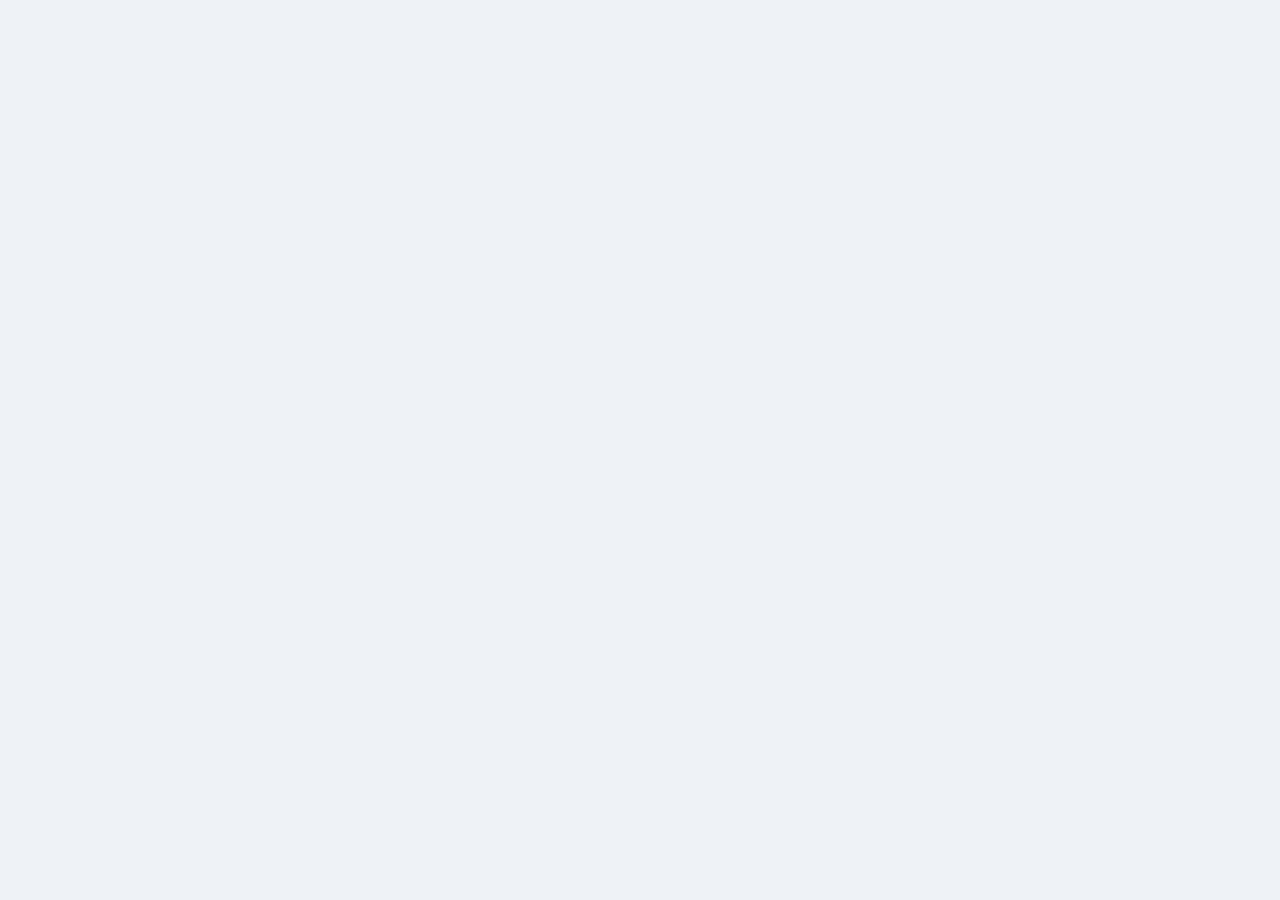
==== commit a513db43: "Add files via upload" ====
--- a/index.html
+++ b/index.html
@@ -7,12 +7,9 @@
   <link rel="icon" type="image/png" href="/assets/icon-Ba95kVX0.png">
   <title>Phatcharadol Thangplub</title>
   <meta name="description" content="Personal website and blog of Phatcharadol Thangplub">
-  <link rel="preconnect" href="https://fonts.googleapis.com">
-  <link rel="preconnect" href="https://fonts.gstatic.com" crossorigin>
-  <link href="https://fonts.googleapis.com/css2?family=Cinzel:wght@600;800;900&family=Merriweather:ital,wght@0,300;0,700;1,300&display=swap" rel="stylesheet">
+  <meta name="referrer" content="strict-origin-when-cross-origin">
+  <meta http-equiv="X-Content-Type-Options" content="nosniff">
   <script type="text/javascript">
-    // GitHub Pages Single Page Apps Redirect hack
-    // https://github.com/rafgraph/spa-github-pages
     (function(l) {
       if (l.search[1] === '/' ) {
         var decoded = l.search.slice(1).split('&').map(function(s) { 
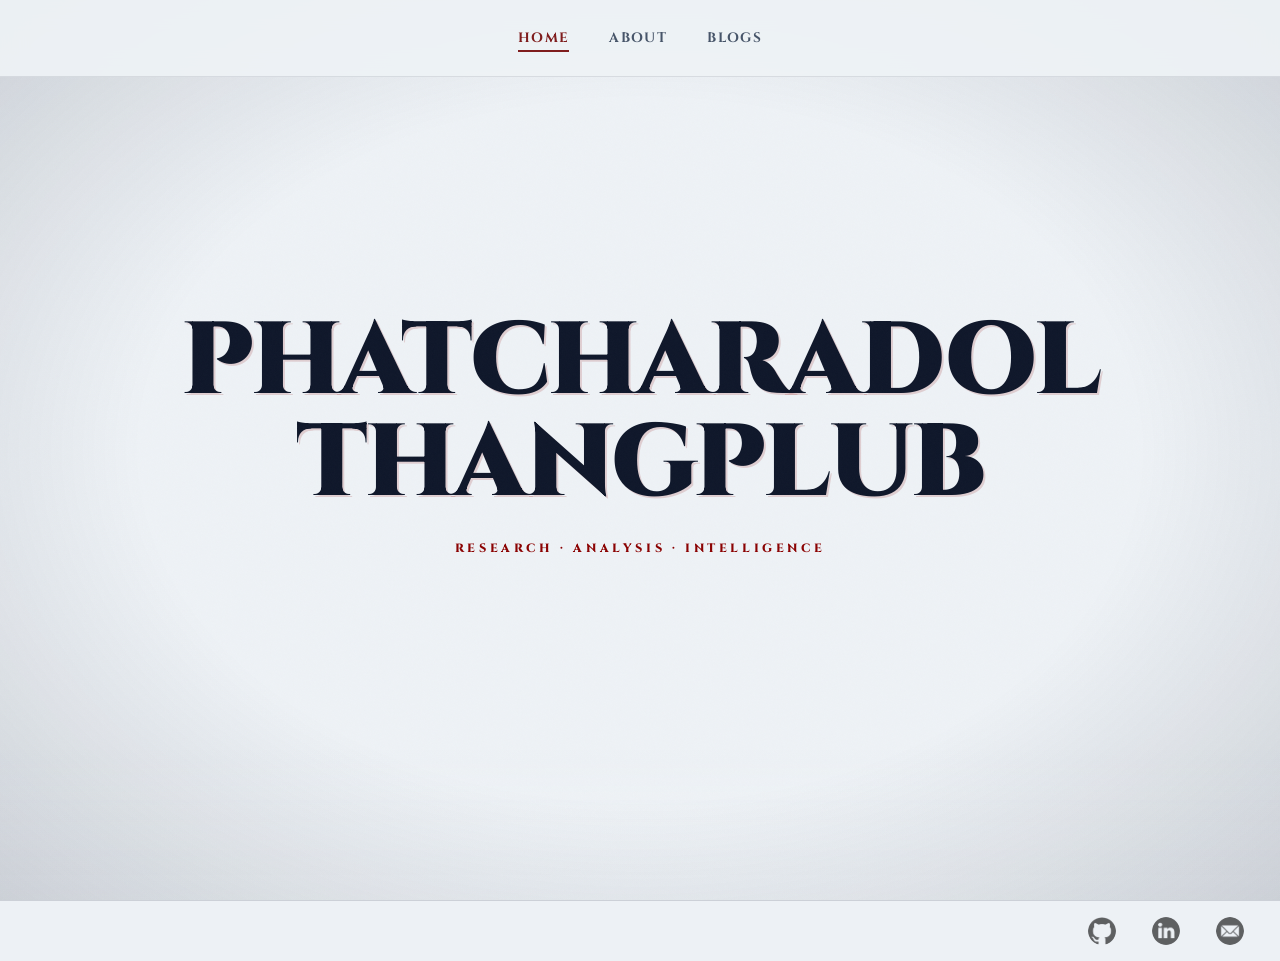
==== commit 1fe8b9de: "Add files via upload" ====
--- a/index.html
+++ b/index.html
@@ -4,25 +4,29 @@
 <head>
   <meta charset="UTF-8">
   <meta name="viewport" content="width=device-width, initial-scale=1.0">
-  <link rel="icon" type="image/png" href="/assets/icon-Ba95kVX0.png">
+  <link rel="icon" type="image/png" href="./images/icon/icon.png">
   <title>Phatcharadol Thangplub</title>
   <meta name="description" content="Personal website and blog of Phatcharadol Thangplub">
+  <link rel="preconnect" href="https://fonts.googleapis.com">
+  <link rel="preconnect" href="https://fonts.gstatic.com" crossorigin>
+  <link href="https://fonts.googleapis.com/css2?family=Cinzel:wght@600;800;900&family=Merriweather:ital,wght@0,300;0,700;1,300&display=swap" rel="stylesheet">
+  <!-- <meta http-equiv="Content-Security-Policy" content="default-src 'self'; script-src 'self' 'unsafe-inline'; style-src 'self' 'unsafe-inline' https://fonts.googleapis.com; font-src 'self' https://fonts.gstatic.com; img-src 'self' data:;"> -->
   <meta name="referrer" content="strict-origin-when-cross-origin">
   <meta http-equiv="X-Content-Type-Options" content="nosniff">
   <script type="text/javascript">
     (function(l) {
-      if (l.search[1] === '/' ) {
-        var decoded = l.search.slice(1).split('&').map(function(s) { 
+      if (l.search.slice(0, 3) === '?p=') {
+        var decoded = l.search.slice(3).split('&').map(function(s) {
           return s.replace(/~and~/g, '&')
         }).join('?');
         window.history.replaceState(null, null,
-            l.pathname.slice(0, -1) + decoded + l.hash
+            l.pathname.slice(0, -1) + (decoded.charAt(0) === '/' ? '' : '/') + decoded + l.hash
         );
       }
     }(window.location))
   </script>
-  <script type="module" crossorigin src="/assets/index-DATwjyMN.js"></script>
-  <link rel="stylesheet" crossorigin href="/assets/index-BRPFY6_6.css">
+  <script type="module" crossorigin src="./assets/index-j3BcCdRx.js"></script>
+  <link rel="stylesheet" crossorigin href="./assets/index-DqurpIBK.css">
 </head>
 
 <body style="background:#eef2f6;">
--- a/assets/index-DqurpIBK.css
+++ b/assets/index-DqurpIBK.css
@@ -0,0 +1 @@
+@import"https://fonts.googleapis.com/css2?family=IM+Fell+English:ital@0;1&family=Crimson+Text:ital,wght@0,400;0,600;1,400&family=UnifrakturMaguntia&display=swap";*,:before,:after{box-sizing:border-box;border-width:0;border-style:solid;border-color:#e5e7eb}:before,:after{--tw-content: ""}html,:host{line-height:1.5;-webkit-text-size-adjust:100%;-moz-tab-size:4;-o-tab-size:4;tab-size:4;font-family:ui-sans-serif,system-ui,sans-serif,"Apple Color Emoji","Segoe UI Emoji",Segoe UI Symbol,"Noto Color Emoji";font-feature-settings:normal;font-variation-settings:normal;-webkit-tap-highlight-color:transparent}body{margin:0;line-height:inherit}hr{height:0;color:inherit;border-top-width:1px}abbr:where([title]){-webkit-text-decoration:underline dotted;text-decoration:underline dotted}h1,h2,h3,h4,h5,h6{font-size:inherit;font-weight:inherit}a{color:inherit;text-decoration:inherit}b,strong{font-weight:bolder}code,kbd,samp,pre{font-family:ui-monospace,SFMono-Regular,Menlo,Monaco,Consolas,Liberation Mono,Courier New,monospace;font-feature-settings:normal;font-variation-settings:normal;font-size:1em}small{font-size:80%}sub,sup{font-size:75%;line-height:0;position:relative;vertical-align:baseline}sub{bottom:-.25em}sup{top:-.5em}table{text-indent:0;border-color:inherit;border-collapse:collapse}button,input,optgroup,select,textarea{font-family:inherit;font-feature-settings:inherit;font-variation-settings:inherit;font-size:100%;font-weight:inherit;line-height:inherit;letter-spacing:inherit;color:inherit;margin:0;padding:0}button,select{text-transform:none}button,input:where([type=button]),input:where([type=reset]),input:where([type=submit]){-webkit-appearance:button;background-color:transparent;background-image:none}:-moz-focusring{outline:auto}:-moz-ui-invalid{box-shadow:none}progress{vertical-align:baseline}::-webkit-inner-spin-button,::-webkit-outer-spin-button{height:auto}[type=search]{-webkit-appearance:textfield;outline-offset:-2px}::-webkit-search-decoration{-webkit-appearance:none}::-webkit-file-upload-button{-webkit-appearance:button;font:inherit}summary{display:list-item}blockquote,dl,dd,h1,h2,h3,h4,h5,h6,hr,figure,p,pre{margin:0}fieldset{margin:0;padding:0}legend{padding:0}ol,ul,menu{list-style:none;margin:0;padding:0}dialog{padding:0}textarea{resize:vertical}input::-moz-placeholder,textarea::-moz-placeholder{opacity:1;color:#9ca3af}input::placeholder,textarea::placeholder{opacity:1;color:#9ca3af}button,[role=button]{cursor:pointer}:disabled{cursor:default}img,svg,video,canvas,audio,iframe,embed,object{display:block;vertical-align:middle}img,video{max-width:100%;height:auto}[hidden]{display:none}:where(:root),:root:has(input.theme-controller[value=light]:checked),[data-theme=light]{color-scheme:light;--color-base-100: oklch(100% 0 0);--color-base-200: oklch(98% 0 0);--color-base-300: oklch(95% 0 0);--color-base-content: oklch(21% .006 285.885);--color-primary: oklch(45% .24 277.023);--color-primary-content: oklch(93% .034 272.788);--color-secondary: oklch(65% .241 354.308);--color-secondary-content: oklch(94% .028 342.258);--color-accent: oklch(77% .152 181.912);--color-accent-content: oklch(38% .063 188.416);--color-neutral: oklch(14% .005 285.823);--color-neutral-content: oklch(92% .004 286.32);--color-info: oklch(74% .16 232.661);--color-info-content: oklch(29% .066 243.157);--color-success: oklch(76% .177 163.223);--color-success-content: oklch(37% .077 168.94);--color-warning: oklch(82% .189 84.429);--color-warning-content: oklch(41% .112 45.904);--color-error: oklch(71% .194 13.428);--color-error-content: oklch(27% .105 12.094);--radius-selector: .5rem;--radius-field: .25rem;--radius-box: .5rem;--size-selector: .25rem;--size-field: .25rem;--border: 1px;--depth: 1;--noise: 0}@media(prefers-color-scheme:dark){:root:not([data-theme]){color-scheme:dark;--color-base-100: oklch(25.33% .016 252.42);--color-base-200: oklch(23.26% .014 253.1);--color-base-300: oklch(21.15% .012 254.09);--color-base-content: oklch(97.807% .029 256.847);--color-primary: oklch(58% .233 277.117);--color-primary-content: oklch(96% .018 272.314);--color-secondary: oklch(65% .241 354.308);--color-secondary-content: oklch(94% .028 342.258);--color-accent: oklch(77% .152 181.912);--color-accent-content: oklch(38% .063 188.416);--color-neutral: oklch(14% .005 285.823);--color-neutral-content: oklch(92% .004 286.32);--color-info: oklch(74% .16 232.661);--color-info-content: oklch(29% .066 243.157);--color-success: oklch(76% .177 163.223);--color-success-content: oklch(37% .077 168.94);--color-warning: oklch(82% .189 84.429);--color-warning-content: oklch(41% .112 45.904);--color-error: oklch(71% .194 13.428);--color-error-content: oklch(27% .105 12.094);--radius-selector: .5rem;--radius-field: .25rem;--radius-box: .5rem;--size-selector: .25rem;--size-field: .25rem;--border: 1px;--depth: 1;--noise: 0}}:root:has(input.theme-controller[value=light]:checked),[data-theme=light]{color-scheme:light;--color-base-100: oklch(100% 0 0);--color-base-200: oklch(98% 0 0);--color-base-300: oklch(95% 0 0);--color-base-content: oklch(21% .006 285.885);--color-primary: oklch(45% .24 277.023);--color-primary-content: oklch(93% .034 272.788);--color-secondary: oklch(65% .241 354.308);--color-secondary-content: oklch(94% .028 342.258);--color-accent: oklch(77% .152 181.912);--color-accent-content: oklch(38% .063 188.416);--color-neutral: oklch(14% .005 285.823);--color-neutral-content: oklch(92% .004 286.32);--color-info: oklch(74% .16 232.661);--color-info-content: oklch(29% .066 243.157);--color-success: oklch(76% .177 163.223);--color-success-content: oklch(37% .077 168.94);--color-warning: oklch(82% .189 84.429);--color-warning-content: oklch(41% .112 45.904);--color-error: oklch(71% .194 13.428);--color-error-content: oklch(27% .105 12.094);--radius-selector: .5rem;--radius-field: .25rem;--radius-box: .5rem;--size-selector: .25rem;--size-field: .25rem;--border: 1px;--depth: 1;--noise: 0}:root:has(input.theme-controller[value=dark]:checked),[data-theme=dark]{color-scheme:dark;--color-base-100: oklch(25.33% .016 252.42);--color-base-200: oklch(23.26% .014 253.1);--color-base-300: oklch(21.15% .012 254.09);--color-base-content: oklch(97.807% .029 256.847);--color-primary: oklch(58% .233 277.117);--color-primary-content: oklch(96% .018 272.314);--color-secondary: oklch(65% .241 354.308);--color-secondary-content: oklch(94% .028 342.258);--color-accent: oklch(77% .152 181.912);--color-accent-content: oklch(38% .063 188.416);--color-neutral: oklch(14% .005 285.823);--color-neutral-content: oklch(92% .004 286.32);--color-info: oklch(74% .16 232.661);--color-info-content: oklch(29% .066 243.157);--color-success: oklch(76% .177 163.223);--color-success-content: oklch(37% .077 168.94);--color-warning: oklch(82% .189 84.429);--color-warning-content: oklch(41% .112 45.904);--color-error: oklch(71% .194 13.428);--color-error-content: oklch(27% .105 12.094);--radius-selector: .5rem;--radius-field: .25rem;--radius-box: .5rem;--size-selector: .25rem;--size-field: .25rem;--border: 1px;--depth: 1;--noise: 0}:root{--fx-noise: url("data:image/svg+xml,%3Csvg xmlns='http://www.w3.org/2000/svg' viewBox='0 0 200 200'%3E%3Cfilter id='a'%3E%3CfeTurbulence type='fractalNoise' baseFrequency='1.34' numOctaves='4' stitchTiles='stitch'%3E%3C/feTurbulence%3E%3C/filter%3E%3Crect width='200' height='200' filter='url(%23a)' opacity='0.2'%3E%3C/rect%3E%3C/svg%3E");scrollbar-color:color-mix(in oklch,currentColor 35%,#0000) #0000}@property --radialprogress{syntax: "<percentage>"; inherits: true; initial-value: 0%;}:root:not(span){overflow:var(--page-overflow)}:root{background:var(--page-scroll-bg, var(--root-bg));--page-scroll-bg-on: linear-gradient(var(--root-bg, #0000), var(--root-bg, #0000)) color-mix(in srgb, var(--root-bg, #0000), oklch(0% 0 0) calc(var(--page-has-backdrop, 0) * 40%));--page-scroll-transition-on: background-color .3s ease-out;transition:var(--page-scroll-transition);scrollbar-gutter:var(--page-scroll-gutter, unset);scrollbar-gutter:if(style(--page-has-scroll: 1): var(--page-scroll-gutter, unset) ; else: unset)}@keyframes set-page-has-scroll{0%,to{--page-has-scroll: 1}}:root,[data-theme]{background:var(--page-scroll-bg, var(--root-bg));color:var(--color-base-content)}:where(:root,[data-theme]){--root-bg: var(--color-base-100)}*,:before,:after{--tw-border-spacing-x: 0;--tw-border-spacing-y: 0;--tw-translate-x: 0;--tw-translate-y: 0;--tw-rotate: 0;--tw-skew-x: 0;--tw-skew-y: 0;--tw-scale-x: 1;--tw-scale-y: 1;--tw-pan-x: ;--tw-pan-y: ;--tw-pinch-zoom: ;--tw-scroll-snap-strictness: proximity;--tw-gradient-from-position: ;--tw-gradient-via-position: ;--tw-gradient-to-position: ;--tw-ordinal: ;--tw-slashed-zero: ;--tw-numeric-figure: ;--tw-numeric-spacing: ;--tw-numeric-fraction: ;--tw-ring-inset: ;--tw-ring-offset-width: 0px;--tw-ring-offset-color: #fff;--tw-ring-color: rgb(59 130 246 / .5);--tw-ring-offset-shadow: 0 0 #0000;--tw-ring-shadow: 0 0 #0000;--tw-shadow: 0 0 #0000;--tw-shadow-colored: 0 0 #0000;--tw-blur: ;--tw-brightness: ;--tw-contrast: ;--tw-grayscale: ;--tw-hue-rotate: ;--tw-invert: ;--tw-saturate: ;--tw-sepia: ;--tw-drop-shadow: ;--tw-backdrop-blur: ;--tw-backdrop-brightness: ;--tw-backdrop-contrast: ;--tw-backdrop-grayscale: ;--tw-backdrop-hue-rotate: ;--tw-backdrop-invert: ;--tw-backdrop-opacity: ;--tw-backdrop-saturate: ;--tw-backdrop-sepia: ;--tw-contain-size: ;--tw-contain-layout: ;--tw-contain-paint: ;--tw-contain-style: }::backdrop{--tw-border-spacing-x: 0;--tw-border-spacing-y: 0;--tw-translate-x: 0;--tw-translate-y: 0;--tw-rotate: 0;--tw-skew-x: 0;--tw-skew-y: 0;--tw-scale-x: 1;--tw-scale-y: 1;--tw-pan-x: ;--tw-pan-y: ;--tw-pinch-zoom: ;--tw-scroll-snap-strictness: proximity;--tw-gradient-from-position: ;--tw-gradient-via-position: ;--tw-gradient-to-position: ;--tw-ordinal: ;--tw-slashed-zero: ;--tw-numeric-figure: ;--tw-numeric-spacing: ;--tw-numeric-fraction: ;--tw-ring-inset: ;--tw-ring-offset-width: 0px;--tw-ring-offset-color: #fff;--tw-ring-color: rgb(59 130 246 / .5);--tw-ring-offset-shadow: 0 0 #0000;--tw-ring-shadow: 0 0 #0000;--tw-shadow: 0 0 #0000;--tw-shadow-colored: 0 0 #0000;--tw-blur: ;--tw-brightness: ;--tw-contrast: ;--tw-grayscale: ;--tw-hue-rotate: ;--tw-invert: ;--tw-saturate: ;--tw-sepia: ;--tw-drop-shadow: ;--tw-backdrop-blur: ;--tw-backdrop-brightness: ;--tw-backdrop-contrast: ;--tw-backdrop-grayscale: ;--tw-backdrop-hue-rotate: ;--tw-backdrop-invert: ;--tw-backdrop-opacity: ;--tw-backdrop-saturate: ;--tw-backdrop-sepia: ;--tw-contain-size: ;--tw-contain-layout: ;--tw-contain-paint: ;--tw-contain-style: }@keyframes rating{0%,40%{scale:1.1;filter:brightness(1.05) contrast(1.05)}}@layer daisyui.l1.l2.l3{.dropdown{position:relative;display:inline-block;position-area:var(--anchor-v, bottom) var(--anchor-h, span-right)}@starting-style{.dropdown[popover],.dropdown .dropdown-content{scale:95%;opacity:0}}.dropdown>*:not(:has(~[class*=dropdown-content])):focus{--tw-outline-style: none;outline-style:none}@media(forced-colors:active){.dropdown>*:not(:has(~[class*=dropdown-content])):focus{outline:2px solid transparent;outline-offset:2px}}.dropdown .dropdown-content{position:absolute}.dropdown.dropdown-close .dropdown-content,.dropdown:not(details,.dropdown-open,.dropdown-hover:hover,:focus-within) .dropdown-content,.dropdown.dropdown-hover:not(:hover) [tabindex]:first-child:focus:not(:focus-visible)~.dropdown-content{display:none;transform-origin:top;opacity:0%;scale:95%}.dropdown[popover],.dropdown .dropdown-content{z-index:999}@media(prefers-reduced-motion:no-preference){.dropdown[popover],.dropdown .dropdown-content{animation:dropdown .2s;transition-property:opacity,scale,display;transition-behavior:allow-discrete;transition-duration:.2s;transition-timing-function:cubic-bezier(.4,0,.2,1)}}.dropdown:not(.dropdown-close).dropdown-open>[tabindex]:first-child,.dropdown:not(.dropdown-close):not(.dropdown-hover):focus>[tabindex]:first-child,.dropdown:not(.dropdown-close):focus-within>[tabindex]:first-child{pointer-events:none}.dropdown:not(.dropdown-close).dropdown-open .dropdown-content,.dropdown:not(.dropdown-close):not(.dropdown-hover):focus .dropdown-content,.dropdown:not(.dropdown-close):focus-within .dropdown-content{opacity:100%;scale:100%}.dropdown:not(.dropdown-close).dropdown-hover:hover .dropdown-content{opacity:100%;scale:100%}.dropdown:is(details) summary::-webkit-details-marker{display:none}.dropdown:where([popover]){background:#0000}.dropdown[popover]{position:fixed;color:inherit}@supports not (position-area: bottom){.dropdown[popover]{margin:auto}.dropdown[popover].dropdown-close,.dropdown[popover].dropdown-open:not(:popover-open){display:none;transform-origin:top;opacity:0%;scale:95%}.dropdown[popover]::backdrop{background-color:color-mix(in oklab,#000 30%,#0000)}}.dropdown[popover].dropdown-close,.dropdown[popover]:not(.dropdown-open,:popover-open){display:none;transform-origin:top;opacity:0%;scale:95%}}@layer daisyui.l1.l2{.dropdown-start{--anchor-h: span-right}.dropdown-start :where(.dropdown-content){inset-inline-end:auto;translate:0 0}[dir=rtl] .dropdown-start :where(.dropdown-content){translate:0 0}.dropdown-start.dropdown-left{--anchor-h: left;--anchor-v: span-bottom}.dropdown-start.dropdown-left .dropdown-content{top:0rem;bottom:auto}.dropdown-start.dropdown-right{--anchor-h: right;--anchor-v: span-bottom}.dropdown-start.dropdown-right .dropdown-content{top:0rem;bottom:auto}.dropdown-center{--anchor-h: center}.dropdown-center :where(.dropdown-content){inset-inline-end:50%;translate:50% 0}[dir=rtl] .dropdown-center :where(.dropdown-content){translate:-50% 0}.dropdown-center.dropdown-left{--anchor-h: left;--anchor-v: center}.dropdown-center.dropdown-left .dropdown-content{top:auto;bottom:50%;translate:0 50%}.dropdown-center.dropdown-right{--anchor-h: right;--anchor-v: center}.dropdown-center.dropdown-right .dropdown-content{top:auto;bottom:50%;translate:0 50%}.dropdown-end{--anchor-h: span-left}.dropdown-end :where(.dropdown-content){inset-inline-end:0rem;translate:0 0}[dir=rtl] .dropdown-end :where(.dropdown-content){translate:0 0}.dropdown-end.dropdown-left{--anchor-h: left;--anchor-v: span-top}.dropdown-end.dropdown-left .dropdown-content{top:auto;bottom:0rem}.dropdown-end.dropdown-right{--anchor-h: right;--anchor-v: span-top}.dropdown-end.dropdown-right .dropdown-content{top:auto;bottom:0rem}.dropdown-left{--anchor-h: left;--anchor-v: span-bottom}.dropdown-left .dropdown-content{inset-inline-end:100%;top:0rem;bottom:auto;transform-origin:100%}.dropdown-right{--anchor-h: right;--anchor-v: span-bottom}.dropdown-right .dropdown-content{inset-inline-start:100%;top:0rem;bottom:auto;transform-origin:0}.dropdown-bottom{--anchor-v: bottom}.dropdown-bottom .dropdown-content{top:100%;bottom:auto;transform-origin:top}.dropdown-top{--anchor-v: top}.dropdown-top .dropdown-content{top:auto;bottom:100%;transform-origin:bottom}}@keyframes dropdown{0%{opacity:0}}@layer daisyui.l1.l2{@starting-style{.modal.modal-open,.modal[open],.modal:target,.modal-toggle:checked+.modal{opacity:0%}}.modal.modal-open,.modal[open],.modal:target,.modal-toggle:checked+.modal{pointer-events:auto;visibility:visible;opacity:100%;transition:visibility 0s allow-discrete,background-color .3s ease-out,opacity .1s ease-out;background-color:#0006}.modal.modal-open .modal-box,.modal[open] .modal-box,.modal:target .modal-box,.modal-toggle:checked+.modal .modal-box{translate:0 0;scale:1;opacity:1}:root:has(.modal.modal-open),:root:has(.modal[open]),:root:has(.modal:target),:root:has(.modal-toggle:checked+.modal){--page-has-backdrop: 1;--page-overflow: hidden;--page-scroll-bg: var(--page-scroll-bg-on);--page-scroll-gutter: stable;--page-scroll-transition: var(--page-scroll-transition-on);animation:set-page-has-scroll forwards;animation-timeline:scroll()}}@keyframes radio{0%{padding:5px}50%{padding:3px}}@keyframes toast{0%{scale:.9;opacity:0}to{scale:1;opacity:1}}@keyframes rotator{89.9999%,to{--first-item-position: 0 0%}90%,99.9999%{--first-item-position: 0 calc(var(--items) * 100%)}to{translate:0 -100%}}@layer daisyui.l1.l2.l3{.mockup-browser{position:relative;overflow:hidden;overflow-x:auto;border-radius:var(--radius-box)}.mockup-browser pre[data-prefix]:before{--tw-content: attr(data-prefix);content:var(--tw-content);display:inline-block;text-align:right}.mockup-browser .mockup-browser-toolbar{margin-block:.75rem;display:inline-flex;width:100%;align-items:center;padding-right:1.4em}.mockup-browser .mockup-browser-toolbar:where(:dir(rtl),[dir=rtl],[dir=rtl] *){flex-direction:row-reverse}.mockup-browser .mockup-browser-toolbar:before{content:"";margin-right:4.8rem;display:inline-block;aspect-ratio:1 / 1;height:.75rem;border-radius:calc(infinity * 1px);opacity:30%;box-shadow:1.4em 0,2.8em 0,4.2em 0}.mockup-browser .mockup-browser-toolbar .input{margin-inline:auto;display:flex;height:100%;align-items:center;gap:.5rem;overflow:hidden;background-color:var(--color-base-200);text-overflow:ellipsis;white-space:nowrap;font-size:.75rem;direction:ltr}.mockup-browser .mockup-browser-toolbar .input:before{content:"";width:1rem;height:1rem;opacity:50%;background-color:currentColor;-webkit-mask:url("data:image/svg+xml,%3Csvg xmlns='http://www.w3.org/2000/svg' viewBox='0 0 16 16'%3E%3Cpath fill-rule='evenodd' d='M9.965 11.026a5 5 0 1 1 1.06-1.06l2.755 2.754a.75.75 0 1 1-1.06 1.06l-2.755-2.754ZM10.5 7a3.5 3.5 0 1 1-7 0 3.5 3.5 0 0 1 7 0Z' clip-rule='evenodd' /%3E%3C/svg%3E") no-repeat center;mask:url("data:image/svg+xml,%3Csvg xmlns='http://www.w3.org/2000/svg' viewBox='0 0 16 16'%3E%3Cpath fill-rule='evenodd' d='M9.965 11.026a5 5 0 1 1 1.06-1.06l2.755 2.754a.75.75 0 1 1-1.06 1.06l-2.755-2.754ZM10.5 7a3.5 3.5 0 1 1-7 0 3.5 3.5 0 0 1 7 0Z' clip-rule='evenodd' /%3E%3C/svg%3E") no-repeat center;-webkit-mask-size:contain;mask-size:contain}.navbar{display:flex;width:100%;align-items:center;padding:.5rem;min-height:4rem}}@layer daisyui.l1.l2{:where(.navbar){position:relative}}@keyframes skeleton{0%{background-position:150%}to{background-position:-50%}}@layer daisyui.l1.l2.l3{.footer{display:grid;width:100%;grid-auto-flow:row;place-items:start;-moz-column-gap:1rem;column-gap:1rem;row-gap:2.5rem;font-size:.875rem;line-height:1.25rem}.footer>*{display:grid;place-items:start;gap:.5rem}.footer.footer-center{grid-auto-flow:column dense;place-items:center;text-align:center}.footer.footer-center>*{place-items:center}.menu{display:flex;width:-moz-fit-content;width:fit-content;flex-direction:column;flex-wrap:wrap;padding:.5rem;--menu-active-fg: var(--color-neutral-content);--menu-active-bg: var(--color-neutral);font-size:.875rem}.menu :where(li ul){position:relative;margin-inline-start:1rem;padding-inline-start:.5rem;white-space:nowrap}.menu :where(li ul):before{position:absolute;inset-inline-start:0rem;top:.75rem;bottom:.75rem;background-color:var(--color-base-content);opacity:10%;width:var(--border);content:""}.menu :where(li>.menu-dropdown:not(.menu-dropdown-show)){display:none}.menu :where(li:not(.menu-title)>*:not(ul,details,.menu-title,.btn)),.menu :where(li:not(.menu-title)>details>summary:not(.menu-title)){display:grid;grid-auto-flow:column;align-content:flex-start;align-items:center;gap:.5rem;border-radius:var(--radius-field);padding-inline:.75rem;padding-block:.375rem;text-align:start;transition-property:color,background-color,box-shadow;transition-duration:.2s;transition-timing-function:cubic-bezier(0,0,.2,1);grid-auto-columns:minmax(auto,max-content) auto max-content;text-wrap:balance;-webkit-user-select:none;-moz-user-select:none;user-select:none}.menu :where(li>details>summary){--tw-outline-style: none;outline-style:none}@media(forced-colors:active){.menu :where(li>details>summary){outline:2px solid transparent;outline-offset:2px}}.menu :where(li>details>summary)::-webkit-details-marker{display:none}.menu :where(li>details>summary):after,.menu :where(li>.menu-dropdown-toggle):after{justify-self:flex-end;display:block;height:.375rem;width:.375rem;rotate:-135deg;translate:0 -1px;transition-property:rotate,translate;transition-duration:.2s;content:"";transform-origin:50% 50%;box-shadow:2px 2px inset;pointer-events:none}.menu details{overflow:hidden;interpolate-size:allow-keywords}.menu details::details-content{block-size:0}@media(prefers-reduced-motion:no-preference){.menu details::details-content{transition-behavior:allow-discrete;transition-property:block-size,content-visibility;transition-duration:.2s;transition-timing-function:cubic-bezier(0,0,.2,1)}}.menu details[open]::details-content{block-size:auto}.menu :where(li>details[open]>summary):after,.menu :where(li>.menu-dropdown-toggle.menu-dropdown-show):after{rotate:45deg;translate:0 1px}.menu :where(li:not(.menu-title,.disabled)>*:not(ul,details,.menu-title),li:not(.menu-title,.disabled)>details>summary:not(.menu-title)):not(.menu-active,:active,.btn).menu-focus,.menu :where(li:not(.menu-title,.disabled)>*:not(ul,details,.menu-title),li:not(.menu-title,.disabled)>details>summary:not(.menu-title)):not(.menu-active,:active,.btn):focus-visible{cursor:pointer;background-color:color-mix(in oklab,var(--color-base-content) 10%,transparent);color:var(--color-base-content);--tw-outline-style: none;outline-style:none}@media(forced-colors:active){.menu :where(li:not(.menu-title,.disabled)>*:not(ul,details,.menu-title),li:not(.menu-title,.disabled)>details>summary:not(.menu-title)):not(.menu-active,:active,.btn).menu-focus,.menu :where(li:not(.menu-title,.disabled)>*:not(ul,details,.menu-title),li:not(.menu-title,.disabled)>details>summary:not(.menu-title)):not(.menu-active,:active,.btn):focus-visible{outline:2px solid transparent;outline-offset:2px}}.menu :where(li:not(.menu-title,.disabled)>*:not(ul,details,.menu-title):not(.menu-active,:active,.btn):hover,li:not(.menu-title,.disabled)>details>summary:not(.menu-title):not(.menu-active,:active,.btn):hover){cursor:pointer;background-color:color-mix(in oklab,var(--color-base-content) 10%,transparent);--tw-outline-style: none;outline-style:none}@media(forced-colors:active){.menu :where(li:not(.menu-title,.disabled)>*:not(ul,details,.menu-title):not(.menu-active,:active,.btn):hover,li:not(.menu-title,.disabled)>details>summary:not(.menu-title):not(.menu-active,:active,.btn):hover){outline:2px solid transparent;outline-offset:2px}}.menu :where(li:not(.menu-title,.disabled)>*:not(ul,details,.menu-title):not(.menu-active,:active,.btn):hover,li:not(.menu-title,.disabled)>details>summary:not(.menu-title):not(.menu-active,:active,.btn):hover){box-shadow:0 1px #00000003 inset,0 -1px #ffffff03 inset}.menu :where(li:empty){background-color:var(--color-base-content);opacity:10%;margin:.5rem 1rem;height:1px}.menu :where(li){position:relative;display:flex;flex-shrink:0;flex-direction:column;flex-wrap:wrap;align-items:stretch}.menu :where(li) .badge{justify-self:flex-end}.menu :where(li)>*:not(ul,.menu-title,details,.btn):active,.menu :where(li)>*:not(ul,.menu-title,details,.btn).menu-active,.menu :where(li)>details>summary:active{--tw-outline-style: none;outline-style:none}@media(forced-colors:active){.menu :where(li)>*:not(ul,.menu-title,details,.btn):active,.menu :where(li)>*:not(ul,.menu-title,details,.btn).menu-active,.menu :where(li)>details>summary:active{outline:2px solid transparent;outline-offset:2px}}.menu :where(li)>*:not(ul,.menu-title,details,.btn):active,.menu :where(li)>*:not(ul,.menu-title,details,.btn).menu-active,.menu :where(li)>details>summary:active{color:var(--menu-active-fg);background-color:var(--menu-active-bg);background-size:auto,calc(var(--noise) * 100%);background-image:none,var(--fx-noise)}.menu :where(li)>*:not(ul,.menu-title,details,.btn):active:not(.menu :where(li)>*:not(ul,.menu-title,details,.btn):active:active),.menu :where(li)>*:not(ul,.menu-title,details,.btn).menu-active:not(.menu :where(li)>*:not(ul,.menu-title,details,.btn).menu-active:active),.menu :where(li)>details>summary:active:not(.menu :where(li)>details>summary:active:active){box-shadow:0 2px calc(var(--depth) * 3px) -2px var(--menu-active-bg)}.menu :where(li).menu-disabled{pointer-events:none;color:color-mix(in oklab,var(--color-base-content) 20%,transparent)}.menu .dropdown:focus-within .menu-dropdown-toggle:after{rotate:45deg;translate:0 1px}.menu .dropdown-content{margin-top:.5rem;padding:.5rem}.menu .dropdown-content:before{display:none}}@keyframes menu{0%{opacity:0}}@layer daisyui.l1.l2.l3{.toggle{border:var(--border) solid currentColor;color:var(--input-color);position:relative;display:inline-grid;flex-shrink:0;cursor:pointer;-webkit-appearance:none;-moz-appearance:none;appearance:none;place-content:center;vertical-align:middle;webkit-user-select:none;-webkit-user-select:none;-moz-user-select:none;user-select:none;grid-template-columns:0fr 1fr 1fr;--radius-selector-max: calc( var(--radius-selector) + var(--radius-selector) + var(--radius-selector) );border-radius:calc(var(--radius-selector) + min(var(--toggle-p),var(--radius-selector-max)) + min(var(--border),var(--radius-selector-max)));padding:var(--toggle-p);box-shadow:0 1px color-mix(in oklab,currentColor calc(var(--depth) * 10%),#0000) inset;transition:color .3s,grid-template-columns .2s;--input-color: color-mix(in oklab, var(--color-base-content) 50%, #0000);--toggle-p: calc(var(--size) * .125);--size: calc(var(--size-selector, .25rem) * 6);width:calc((var(--size) * 2) - (var(--border) + var(--toggle-p)) * 2);height:var(--size)}.toggle>*{z-index:1;grid-column:span 1 / span 1;grid-column-start:2;grid-row-start:1;height:100%;cursor:pointer;-webkit-appearance:none;-moz-appearance:none;appearance:none;background-color:transparent;padding:.125rem;transition:opacity .2s,rotate .4s;border:none}.toggle>*:focus{--tw-outline-style: none;outline-style:none}@media(forced-colors:active){.toggle>*:focus{outline:2px solid transparent;outline-offset:2px}}.toggle>*:nth-child(2){color:var(--color-base-100);rotate:0deg}.toggle>*:nth-child(3){color:var(--color-base-100);opacity:0%;rotate:-15deg}.toggle:has(:checked)>:nth-child(2){opacity:0%;rotate:15deg}.toggle:has(:checked)>:nth-child(3){opacity:100%;rotate:0deg}.toggle:before{position:relative;inset-inline-start:0rem;grid-column-start:2;grid-row-start:1;aspect-ratio:1 / 1;height:100%;width:100%;border-radius:var(--radius-selector);background-color:currentcolor;translate:0;--tw-content: "";content:var(--tw-content);transition:background-color .1s,translate .2s,inset-inline-start .2s;box-shadow:0 -1px oklch(0% 0 0 / calc(var(--depth) * .1)) inset,0 8px 0 -4px oklch(100% 0 0 / calc(var(--depth) * .1)) inset,0 1px color-mix(in oklab,currentColor calc(var(--depth) * 10%),#0000);background-size:auto,calc(var(--noise) * 100%);background-image:none,var(--fx-noise)}@media(forced-colors:active){.toggle:before{outline-style:var(--tw-outline-style);outline-width:1px;outline-offset:-1px}}@media print{.toggle:before{outline:.25rem solid;outline-offset:-1rem}}.toggle:focus-visible,.toggle:has(:focus-visible){outline:2px solid currentColor;outline-offset:2px}.toggle:checked,.toggle[aria-checked=true],.toggle:has(>input:checked){grid-template-columns:1fr 1fr 0fr;background-color:var(--color-base-100);--input-color: var(--color-base-content)}.toggle:checked:before,.toggle[aria-checked=true]:before,.toggle:has(>input:checked):before{background-color:currentcolor}@starting-style{.toggle:checked:before,.toggle[aria-checked=true]:before,.toggle:has(>input:checked):before{opacity:0}}.toggle:indeterminate{grid-template-columns:.5fr 1fr .5fr}.toggle:disabled{cursor:not-allowed;opacity:30%}.toggle:disabled:before{background-color:transparent;border:var(--border) solid currentColor}.link{cursor:pointer;text-decoration-line:underline}.link:focus{--tw-outline-style: none;outline-style:none}@media(forced-colors:active){.link:focus{outline:2px solid transparent;outline-offset:2px}}.link:focus-visible{outline:2px solid currentColor;outline-offset:2px}.filter{display:flex;flex-wrap:wrap}.filter input[type=radio]{width:auto}.filter input{overflow:hidden;opacity:100%;scale:1;transition:margin .1s,opacity .3s,padding .3s,border-width .1s}.filter input:not(:last-child){margin-inline-end:.25rem}.filter input.filter-reset{aspect-ratio:1 / 1}.filter input.filter-reset:after{--tw-content: "×";content:var(--tw-content)}.filter:not(:has(input:checked:not(.filter-reset))) .filter-reset,.filter:not(:has(input:checked:not(.filter-reset))) input[type=reset]{scale:0;border-width:0;margin-inline:0rem;width:0rem;padding-inline:0rem;opacity:0%}.filter:has(input:checked:not(.filter-reset)) input:not(:checked,.filter-reset,input[type=reset]){scale:0;border-width:0;margin-inline:0rem;width:0rem;padding-inline:0rem;opacity:0%}.label{display:inline-flex;align-items:center;gap:.375rem;white-space:nowrap;color:color-mix(in oklab,currentcolor 60%,transparent)}.label:has(input){cursor:pointer}.label:is(.input>*,.select>*){display:flex;height:calc(100% - .5rem);align-items:center;padding-inline:.75rem;white-space:nowrap;font-size:inherit}.label:is(.input>*,.select>*):first-child{margin-inline-start:-.75rem;margin-inline-end:.75rem;border-inline-end:var(--border) solid color-mix(in oklab,currentColor 10%,#0000)}.label:is(.input>*,.select>*):last-child{margin-inline-start:.75rem;margin-inline-end:-.75rem;border-inline-start:var(--border) solid color-mix(in oklab,currentColor 10%,#0000)}.input{cursor:text;border:var(--border) solid #0000;position:relative;display:inline-flex;flex-shrink:1;-webkit-appearance:none;-moz-appearance:none;appearance:none;align-items:center;gap:.5rem;background-color:var(--color-base-100);padding-inline:.75rem;vertical-align:middle;white-space:nowrap;width:clamp(3rem,20rem,100%);height:var(--size);font-size:max(var(--font-size, .875rem),.875rem);touch-action:manipulation;border-start-start-radius:var(--join-ss, var(--radius-field));border-start-end-radius:var(--join-se, var(--radius-field));border-end-start-radius:var(--join-es, var(--radius-field));border-end-end-radius:var(--join-ee, var(--radius-field));border-color:var(--input-color);box-shadow:0 1px color-mix(in oklab,var(--input-color) calc(var(--depth) * 10%),#0000) inset,0 -1px oklch(100% 0 0 / calc(var(--depth) * .1)) inset;--size: calc(var(--size-field, .25rem) * 10);--input-color: color-mix(in oklab, var(--color-base-content) 20%, #0000)}.input:where(input){display:inline-flex}.input :where(input){display:inline-flex;height:100%;width:100%;-webkit-appearance:none;-moz-appearance:none;appearance:none;background-color:transparent;border:none}.input :where(input):focus,.input :where(input):focus-within{--tw-outline-style: none;outline-style:none}@media(forced-colors:active){.input :where(input):focus,.input :where(input):focus-within{outline:2px solid transparent;outline-offset:2px}}.input :where(input[type=url]),.input :where(input[type=email]){direction:ltr}.input :where(input[type=date]){display:inline-flex}.input:focus,.input:focus-within{--input-color: var(--color-base-content);box-shadow:0 1px color-mix(in oklab,var(--input-color) calc(var(--depth) * 10%),#0000);outline:2px solid var(--input-color);outline-offset:2px;isolation:isolate}@media(pointer:coarse){@supports (-webkit-touch-callout: none){.input:focus,.input:focus-within{--font-size: 1rem}}}.input:has(>input[disabled]),.input:is(:disabled,[disabled]),fieldset:disabled .input{cursor:not-allowed;border-color:var(--color-base-200);background-color:var(--color-base-200);color:color-mix(in oklab,var(--color-base-content) 40%,transparent)}.input:has(>input[disabled])::-moz-placeholder,.input:is(:disabled,[disabled])::-moz-placeholder,fieldset:disabled .input::-moz-placeholder{color:color-mix(in oklab,var(--color-base-content) 20%,transparent)}.input:has(>input[disabled])::placeholder,.input:is(:disabled,[disabled])::placeholder,fieldset:disabled .input::placeholder{color:color-mix(in oklab,var(--color-base-content) 20%,transparent)}.input:has(>input[disabled]),.input:is(:disabled,[disabled]),fieldset:disabled .input{box-shadow:none}.input:has(>input[disabled])>input[disabled]{cursor:not-allowed}.input::-webkit-date-and-time-value{text-align:inherit}.input[type=number]::-webkit-inner-spin-button{margin-block:-.75rem;margin-inline-end:-.75rem}.input::-webkit-calendar-picker-indicator{position:absolute;inset-inline-end:.75em}.input:has(>input[type=date]) :where(input[type=date]){display:inline-flex;webkit-appearance:none;-webkit-appearance:none;-moz-appearance:none;appearance:none}.input:has(>input[type=date]) input[type=date]::-webkit-calendar-picker-indicator{position:absolute;inset-inline-end:.75em;width:1em;height:1em;cursor:pointer}}@keyframes progress{50%{background-position-x:-115%}}@layer daisyui.l1.l2.l3{.swap{position:relative;display:inline-grid;cursor:pointer;place-content:center;vertical-align:middle;webkit-user-select:none;-webkit-user-select:none;-moz-user-select:none;user-select:none}.swap input{-webkit-appearance:none;-moz-appearance:none;appearance:none;border:none}.swap>*{grid-column-start:1;grid-row-start:1}@media(prefers-reduced-motion:no-preference){.swap>*{transition-property:transform,rotate,opacity;transition-duration:.2s;transition-timing-function:cubic-bezier(0,0,.2,1)}}.swap .swap-on,.swap .swap-indeterminate,.swap input:indeterminate~.swap-on{opacity:0%}.swap input:is(:checked,:indeterminate)~.swap-off{opacity:0%}.swap input:checked~.swap-on,.swap input:indeterminate~.swap-indeterminate{opacity:100%;backface-visibility:visible}}.fixed{position:fixed}.absolute{position:absolute}.relative{position:relative}.left-0{left:0}.top-0{top:0}.z-50{z-index:50}.z-\[1\]{z-index:1}.mx-auto{margin-left:auto;margin-right:auto}.mb-10{margin-bottom:2.5rem}.mb-12{margin-bottom:3rem}.mb-3{margin-bottom:.75rem}.mb-4{margin-bottom:1rem}.mb-5{margin-bottom:1.25rem}.mb-6{margin-bottom:1.5rem}.mb-8{margin-bottom:2rem}.mt-4{margin-top:1rem}.mt-8{margin-top:2rem}.block{display:block}.inline-block{display:inline-block}.flex{display:flex}.grid{display:grid}.hidden{display:none}.h-full{height:100%}.h-screen{height:100vh}.min-h-screen{min-height:100vh}.w-12{width:3rem}.w-20{width:5rem}.w-3\/5{width:60%}.w-60{width:15rem}.w-full{width:100%}.max-w-3xl{max-width:48rem}.max-w-4xl{max-width:56rem}.max-w-5xl{max-width:64rem}.max-w-lg{max-width:32rem}.transform{transform:translate(var(--tw-translate-x),var(--tw-translate-y)) rotate(var(--tw-rotate)) skew(var(--tw-skew-x)) skewY(var(--tw-skew-y)) scaleX(var(--tw-scale-x)) scaleY(var(--tw-scale-y))}.grid-flow-col{grid-auto-flow:column}.flex-col{flex-direction:column}.flex-wrap{flex-wrap:wrap}.items-center{align-items:center}.justify-center{justify-content:center}.justify-between{justify-content:space-between}.gap-2{gap:.5rem}.gap-2\.5{gap:.625rem}.gap-3{gap:.75rem}.gap-4{gap:1rem}.gap-6{gap:1.5rem}.space-x-10>:not([hidden])~:not([hidden]){--tw-space-x-reverse: 0;margin-right:calc(2.5rem * var(--tw-space-x-reverse));margin-left:calc(2.5rem * calc(1 - var(--tw-space-x-reverse)))}.space-y-12>:not([hidden])~:not([hidden]){--tw-space-y-reverse: 0;margin-top:calc(3rem * calc(1 - var(--tw-space-y-reverse)));margin-bottom:calc(3rem * var(--tw-space-y-reverse))}.space-y-16>:not([hidden])~:not([hidden]){--tw-space-y-reverse: 0;margin-top:calc(4rem * calc(1 - var(--tw-space-y-reverse)));margin-bottom:calc(4rem * var(--tw-space-y-reverse))}.space-y-4>:not([hidden])~:not([hidden]){--tw-space-y-reverse: 0;margin-top:calc(1rem * calc(1 - var(--tw-space-y-reverse)));margin-bottom:calc(1rem * var(--tw-space-y-reverse))}.overflow-hidden{overflow:hidden}.rounded-full{border-radius:9999px}.border{border-width:1px}.p-4{padding:1rem}.px-6{padding-left:1.5rem;padding-right:1.5rem}.py-20{padding-top:5rem;padding-bottom:5rem}.py-4{padding-top:1rem;padding-bottom:1rem}.pb-24{padding-bottom:6rem}.pt-32{padding-top:8rem}.text-center{text-align:center}.uppercase{text-transform:uppercase}.italic{font-style:italic}.underline{text-decoration-line:underline}.opacity-50{opacity:.5}.shadow{--tw-shadow: 0 1px 3px 0 rgb(0 0 0 / .1), 0 1px 2px -1px rgb(0 0 0 / .1);--tw-shadow-colored: 0 1px 3px 0 var(--tw-shadow-color), 0 1px 2px -1px var(--tw-shadow-color);box-shadow:var(--tw-ring-offset-shadow, 0 0 #0000),var(--tw-ring-shadow, 0 0 #0000),var(--tw-shadow)}.outline{outline-style:solid}.blur{--tw-blur: blur(8px);filter:var(--tw-blur) var(--tw-brightness) var(--tw-contrast) var(--tw-grayscale) var(--tw-hue-rotate) var(--tw-invert) var(--tw-saturate) var(--tw-sepia) var(--tw-drop-shadow)}.grayscale{--tw-grayscale: grayscale(100%);filter:var(--tw-blur) var(--tw-brightness) var(--tw-contrast) var(--tw-grayscale) var(--tw-hue-rotate) var(--tw-invert) var(--tw-saturate) var(--tw-sepia) var(--tw-drop-shadow)}.filter{filter:var(--tw-blur) var(--tw-brightness) var(--tw-contrast) var(--tw-grayscale) var(--tw-hue-rotate) var(--tw-invert) var(--tw-saturate) var(--tw-sepia) var(--tw-drop-shadow)}.backdrop-blur-md{--tw-backdrop-blur: blur(12px);-webkit-backdrop-filter:var(--tw-backdrop-blur) var(--tw-backdrop-brightness) var(--tw-backdrop-contrast) var(--tw-backdrop-grayscale) var(--tw-backdrop-hue-rotate) var(--tw-backdrop-invert) var(--tw-backdrop-opacity) var(--tw-backdrop-saturate) var(--tw-backdrop-sepia);backdrop-filter:var(--tw-backdrop-blur) var(--tw-backdrop-brightness) var(--tw-backdrop-contrast) var(--tw-backdrop-grayscale) var(--tw-backdrop-hue-rotate) var(--tw-backdrop-invert) var(--tw-backdrop-opacity) var(--tw-backdrop-saturate) var(--tw-backdrop-sepia)}.backdrop-filter{-webkit-backdrop-filter:var(--tw-backdrop-blur) var(--tw-backdrop-brightness) var(--tw-backdrop-contrast) var(--tw-backdrop-grayscale) var(--tw-backdrop-hue-rotate) var(--tw-backdrop-invert) var(--tw-backdrop-opacity) var(--tw-backdrop-saturate) var(--tw-backdrop-sepia);backdrop-filter:var(--tw-backdrop-blur) var(--tw-backdrop-brightness) var(--tw-backdrop-contrast) var(--tw-backdrop-grayscale) var(--tw-backdrop-hue-rotate) var(--tw-backdrop-invert) var(--tw-backdrop-opacity) var(--tw-backdrop-saturate) var(--tw-backdrop-sepia)}.transition{transition-property:color,background-color,border-color,text-decoration-color,fill,stroke,opacity,box-shadow,transform,filter,-webkit-backdrop-filter;transition-property:color,background-color,border-color,text-decoration-color,fill,stroke,opacity,box-shadow,transform,filter,backdrop-filter;transition-property:color,background-color,border-color,text-decoration-color,fill,stroke,opacity,box-shadow,transform,filter,backdrop-filter,-webkit-backdrop-filter;transition-timing-function:cubic-bezier(.4,0,.2,1);transition-duration:.15s}.transition-opacity{transition-property:opacity;transition-timing-function:cubic-bezier(.4,0,.2,1);transition-duration:.15s}.join{display:inline-flex;align-items:stretch;--join-ss: 0;--join-se: 0;--join-es: 0;--join-ee: 0}.join :where(.join-item){border-start-start-radius:var(--join-ss, 0);border-start-end-radius:var(--join-se, 0);border-end-start-radius:var(--join-es, 0);border-end-end-radius:var(--join-ee, 0)}.join :where(.join-item) *{--join-ss: var(--radius-field);--join-se: var(--radius-field);--join-es: var(--radius-field);--join-ee: var(--radius-field)}.join>.join-item:where(:first-child){--join-ss: var(--radius-field);--join-se: 0;--join-es: var(--radius-field);--join-ee: 0}.join :first-child:not(:last-child) :where(.join-item){--join-ss: var(--radius-field);--join-se: 0;--join-es: var(--radius-field);--join-ee: 0}.join>.join-item:where(:last-child){--join-ss: 0;--join-se: var(--radius-field);--join-es: 0;--join-ee: var(--radius-field)}.join :last-child:not(:first-child) :where(.join-item){--join-ss: 0;--join-se: var(--radius-field);--join-es: 0;--join-ee: var(--radius-field)}.join>.join-item:where(:only-child){--join-ss: var(--radius-field);--join-se: var(--radius-field);--join-es: var(--radius-field);--join-ee: var(--radius-field)}.join :only-child :where(.join-item){--join-ss: var(--radius-field);--join-se: var(--radius-field);--join-es: var(--radius-field);--join-ee: var(--radius-field)}.join>:where(:focus,:has(:focus)){z-index:1}@media(hover:hover){.join>:where(.btn:hover,:has(.btn:hover)){isolation:isolate}}.rounded-box{border-radius:var(--radius-box)}@media(min-width:768px){.md\:grid-cols-2{grid-template-columns:repeat(2,minmax(0,1fr))}.md\:place-self-center{place-self:center}.md\:justify-self-end{justify-self:end}.md\:px-12{padding-left:3rem;padding-right:3rem}}body{background:#eef2f6 url(/images/rain.gif) center/cover fixed;min-height:100vh;overflow-x:hidden;font-family:Merriweather,serif}body:before{content:"";position:fixed;top:0;left:0;right:0;bottom:0;backdrop-filter:blur(12px);-webkit-backdrop-filter:blur(12px);background:#eef2f6d9;z-index:-1}.ambient-orb{position:fixed;border-radius:50%;pointer-events:none;filter:blur(90px);opacity:.04;z-index:0}.stars-container{display:none}@keyframes float{0%,to{transform:translateY(0)}50%{transform:translateY(-6px)}}@keyframes fade-up{0%{opacity:0;transform:translateY(18px)}to{opacity:1;transform:translateY(0)}}.vignette{position:fixed;top:0;left:0;width:100%;height:100%;background:radial-gradient(ellipse at center,transparent 55%,rgba(15,23,42,.15) 100%);pointer-events:none;z-index:2}#rain-canvas{position:fixed;top:0;left:0;width:100%;height:100%;pointer-events:none;z-index:1;opacity:.12}.grain-overlay{position:fixed;top:0;left:0;width:100%;height:100%;pointer-events:none;z-index:3;opacity:.025;background-image:url("data:image/svg+xml,%3Csvg viewBox='0 0 256 256' xmlns='http://www.w3.org/2000/svg'%3E%3Cfilter id='noise'%3E%3CfeTurbulence type='fractalNoise' baseFrequency='0.9' numOctaves='4' stitchTiles='stitch'/%3E%3C/filter%3E%3Crect width='100%25' height='100%25' filter='url(%23noise)' opacity='1'/%3E%3C/svg%3E");background-repeat:repeat;background-size:128px 128px}.fog-band{position:fixed;bottom:0;left:0;width:100%;height:150px;background:linear-gradient(to top,rgba(238,242,246,.6) 0%,transparent 100%);pointer-events:none;z-index:1}.nav-item{position:relative;color:#334155;transition:color .3s ease;padding:8px 0;font-family:Cinzel,serif;font-weight:800;font-size:.85rem;letter-spacing:.15em;text-transform:uppercase}.nav-item:hover{color:#8b0000}.nav-item:after{content:"";position:absolute;bottom:0;left:0;width:0%;height:2px;background:#8b0000;transition:width .35s ease}.nav-item:hover:after{width:100%}.active-nav{color:#8b0000}.medieval-rule{border:none;height:2px;background:linear-gradient(to right,transparent,rgba(15,23,42,.4) 20%,rgba(15,23,42,.4) 80%,transparent);margin:0 auto;width:100%}.medieval-card{position:relative;background:#f8fafce6;backdrop-filter:blur(12px) saturate(1.1);-webkit-backdrop-filter:blur(12px) saturate(1.1);border:1px solid rgba(15,23,42,.15);border-radius:4px;transition:border-color .4s ease,box-shadow .4s ease}.medieval-card:hover{border-color:#8b0000;box-shadow:0 6px 24px #8b000026}.cert-card{background:#f8fafce6;backdrop-filter:blur(12px);-webkit-backdrop-filter:blur(12px);border:1px solid rgba(15,23,42,.15);border-left:3px solid #7f1d1d;border-radius:4px;padding:1.5rem 1.25rem;text-align:center;font-family:Merriweather,serif;font-size:.95rem;font-weight:700;color:#1e293b;line-height:1.4;transition:border-color .3s ease,box-shadow .3s ease,background .3s ease;box-shadow:0 2px 6px #0f172a0d}.cert-card:hover{border-color:#8b0000;box-shadow:0 6px 20px #8b000026;background:#fff}.tool-badge{display:inline-block;padding:4px 14px;border-radius:4px;background:#f8fafce6;backdrop-filter:blur(8px);-webkit-backdrop-filter:blur(8px);border:1px solid rgba(15,23,42,.2);color:#1e293b;font-family:Cinzel,serif;font-weight:700;font-size:.8rem;letter-spacing:.05em;transition:border-color .3s ease,color .3s ease,background .3s ease;box-shadow:0 1px 3px #0f172a0a}.tool-badge:hover{border-color:#7f1d1d;color:#7f1d1d;background:#fff}.app-footer[data-v-aa680fbc]{background:#eef2f6f2;border-top:1px solid rgba(15,23,42,.15)}.footer-icon[data-v-aa680fbc]{opacity:.6;filter:grayscale(100%)}.footer-icon[data-v-aa680fbc]:hover{opacity:1}.dropdown-tooltip[data-v-aa680fbc]{background:#fff;border:1px solid rgba(15,23,42,.15);color:#0f172a;font-family:Cinzel,serif;font-weight:800}.navbar[data-v-40cd48b1]{background:#eef2f6eb;border-bottom:1px solid rgba(15,23,42,.1);transition:all .3s ease}.nav-item[data-v-40cd48b1]{font-family:Cinzel,serif;font-weight:700;color:#475569;text-decoration:none;font-size:.85rem;letter-spacing:.1em;text-transform:uppercase;transition:all .3s ease;position:relative;padding:.25rem 0}.nav-item[data-v-40cd48b1]:after{content:"";position:absolute;bottom:0;left:0;width:0;height:2px;background:#7f1d1d;transition:width .3s ease}.nav-item[data-v-40cd48b1]:hover{color:#7f1d1d}.nav-item[data-v-40cd48b1]:hover:after{width:100%}.active-nav[data-v-40cd48b1]{color:#7f1d1d!important}.active-nav[data-v-40cd48b1]:after{width:100%}.page-container[data-v-7f0a1d82]{background:#eef2f6;color:#0f172a}.hero-subtitle[data-v-7f0a1d82]{color:#8b0000;font-family:Cinzel,serif;font-weight:800;letter-spacing:.3em;font-size:.75rem;text-transform:uppercase}.hero-title[data-v-7f0a1d82]{font-family:Cinzel,serif;font-size:clamp(3rem,8vw,7rem);font-weight:900;color:#0f172a;letter-spacing:-.02em;text-shadow:2px 2px 0px rgba(139,0,0,.15);line-height:1}.hero-tagline[data-v-7f0a1d82]{font-size:.8rem;color:#334155;font-family:Cinzel,serif;font-weight:800;text-transform:uppercase;letter-spacing:.25em}.page-container[data-v-5c546160]{background:#eef2f6;color:#1e293b;font-family:Merriweather,serif}.section-subtitle[data-v-5c546160]{color:#7f1d1d;font-family:Cinzel,serif;font-weight:700;font-size:.75rem;text-transform:uppercase;letter-spacing:.1em}.section-title[data-v-5c546160]{font-family:Cinzel,serif;font-size:1.75rem;font-weight:800;color:#0f172a;line-height:1.2}h1.section-title[data-v-5c546160]{font-size:2.25rem}.body-text[data-v-5c546160]{font-size:1.05rem;color:#334155;line-height:1.75}.highlight-text[data-v-5c546160]{color:#7f1d1d;font-weight:700}.medieval-search-input[data-v-20c206ee]{padding:.75rem 1.25rem;background:#fff;border:1px solid rgba(15,23,42,.15);border-radius:4px;font-family:Merriweather,serif;font-size:.95rem;color:#1e293b;outline:none;transition:all .3s ease;box-shadow:inset 0 1px 4px #0f172a0d}.medieval-search-input[data-v-20c206ee]:focus{border-color:#8b0000;box-shadow:0 0 0 2px #8b00001a,inset 0 1px 4px #0f172a0d}.medieval-search-input[data-v-20c206ee]::-moz-placeholder{color:#94a3b8;font-style:italic}.medieval-search-input[data-v-20c206ee]::placeholder{color:#94a3b8;font-style:italic}.filter-btn[data-v-20c206ee]{background:#f8fafce6;border:1px solid rgba(15,23,42,.15);font-family:Cinzel,serif;font-weight:700;color:#334155;padding:.5rem 1.25rem;border-radius:4px;cursor:pointer;transition:all .3s ease;letter-spacing:.05em}.filter-btn[data-v-20c206ee]:hover{background:#7f1d1d0d;border-color:#7f1d1d33;color:#7f1d1d}.filter-btn.active[data-v-20c206ee]{background:#7f1d1d;color:#fff;border-color:#7f1d1d}.sub-filter-btn[data-v-20c206ee]{background:#0f172a0d;border:1px solid rgba(15,23,42,.1);font-family:Cinzel,serif;font-weight:700;font-size:.8rem;color:#475569;padding:.3rem 1rem;border-radius:3px;cursor:pointer;transition:all .3s ease;text-transform:uppercase;letter-spacing:.05em}.sub-filter-btn[data-v-20c206ee]:hover{background:#7f1d1d0d;border-color:#7f1d1d33;color:#7f1d1d}.sub-filter-btn.active[data-v-20c206ee]{background:#0f172acc;color:#fff;border-color:#0f172ae6}.blog-card[data-v-b0c13b09]{background:#f8fafce6;backdrop-filter:blur(12px);-webkit-backdrop-filter:blur(12px);border:1px solid rgba(15,23,42,.15);border-left:3px solid #7f1d1d;border-radius:4px;padding:1.75rem 2rem;transition:all .3s ease;box-shadow:0 2px 6px #0f172a0d;text-decoration:none}.blog-card[data-v-b0c13b09]:hover{border-color:#7f1d1d;background:#fff;box-shadow:0 6px 20px #0f172a14;transform:translateY(-2px)}.blog-date[data-v-b0c13b09]{font-family:Cinzel,serif;font-weight:700;color:#7f1d1d;font-size:.85rem;letter-spacing:.05em}.blog-title[data-v-b0c13b09]{font-family:Cinzel,serif;font-size:1.35rem;font-weight:800;color:#0f172a}.blog-desc[data-v-b0c13b09]{font-size:.95rem;line-height:1.6;color:#475569}.blog-tag[data-v-b0c13b09]{background:#0f172a0d;border:1px solid rgba(15,23,42,.1);border-radius:3px;padding:3px 8px;font-size:.75rem;font-family:Cinzel,serif;font-weight:700;color:#334155;letter-spacing:.05em;text-transform:uppercase;transition:background .3s ease}.blog-card:hover .blog-tag[data-v-b0c13b09]{background:#7f1d1d0d;border-color:#7f1d1d33;color:#7f1d1d}.page-container[data-v-580f200d]{background:#eef2f6;color:#1e293b;font-family:Merriweather,serif}.page-title[data-v-580f200d]{font-family:Cinzel,serif;font-size:2.25rem;font-weight:800;color:#0f172a;line-height:1.2}.medieval-rule[data-v-580f200d]{border:none;height:2px;background:linear-gradient(to right,transparent,#7f1d1d,transparent);opacity:.3}.page-container[data-v-cc00dcae]{background:#eef2f6;color:#1e293b;font-family:Merriweather,serif}.navbar[data-v-cc00dcae]{background:#eef2f6eb;border-bottom:1px solid rgba(15,23,42,.1)}.back-link[data-v-cc00dcae]{font-family:Cinzel,serif;font-weight:700;font-size:.85rem;color:#7f1d1d;text-decoration:none;transition:color .3s ease}.back-link[data-v-cc00dcae]:hover{color:#0f172a}.page-title[data-v-cc00dcae]{font-family:Cinzel,serif;font-size:2.25rem;font-weight:800;color:#0f172a;line-height:1.2}.blog-meta[data-v-cc00dcae]{font-family:Cinzel,serif;font-size:.9rem;color:#475569;font-weight:700;letter-spacing:.05em}.blog-content[data-v-7828dc93]{font-size:1.05rem;color:#334155;line-height:1.75}.blog-content[data-v-7828dc93] h2{font-family:Cinzel,serif;font-size:1.6rem;font-weight:800;color:#0f172a;margin-top:2.5rem;margin-bottom:1rem}.blog-content[data-v-7828dc93] p{margin-bottom:1.25rem}.blog-content[data-v-7828dc93] a{color:#7f1d1d;font-weight:700;text-decoration:underline;text-underline-offset:4px}.blog-content[data-v-7828dc93] ul,.blog-content[data-v-7828dc93] ol{margin-bottom:1.25rem;padding-left:1.5rem}.blog-content[data-v-7828dc93] ul{list-style-type:disc}.blog-content[data-v-7828dc93] ol{list-style-type:decimal}.blog-content[data-v-7828dc93] li{margin-bottom:.5rem}.blog-content[data-v-7828dc93] code{background:#0f172a0d;border:1px solid rgba(15,23,42,.1);padding:.1rem .3rem;border-radius:3px;font-family:Courier New,Courier,monospace;font-size:.9em;color:#b91c1c}.blog-content[data-v-7828dc93] pre{background:#0f172ad9;color:#e2e8f0;padding:1.25rem;border-radius:6px;overflow-x:auto;margin-top:1rem;margin-bottom:1.5rem;box-shadow:inset 0 2px 4px #00000080;border:1px solid #0f172a}.blog-content[data-v-7828dc93] pre code{background:transparent;border:none;padding:0;color:#e2e8f0;font-size:.9em}.blog-content[data-v-7828dc93] hr{border:none;height:1px;background:linear-gradient(to right,transparent,rgba(15,23,42,.15) 20%,rgba(15,23,42,.15) 80%,transparent);margin:2rem auto}.blog-content[data-v-7828dc93] figure{margin:2rem 0;text-align:center}.blog-content[data-v-7828dc93] figure img{max-width:100%;height:auto;border-radius:4px;box-shadow:0 4px 12px #00000014;border:1px solid rgba(15,23,42,.1)}.blog-content[data-v-7828dc93] figcaption{margin-top:.75rem;font-size:.85rem;color:#64748b;font-style:italic;font-family:Merriweather,serif}.pdf-container[data-v-a575405e]{width:100%;height:1000px;border-radius:8px;overflow:hidden;box-shadow:0 4px 6px -1px #0000001a,0 2px 4px -2px #0000001a;background:#fff}.stub-message[data-v-a575405e]{padding:3rem;text-align:center;background:#fff;border-radius:8px;box-shadow:0 4px 6px -1px #0000001a;font-style:italic;color:#64748b}
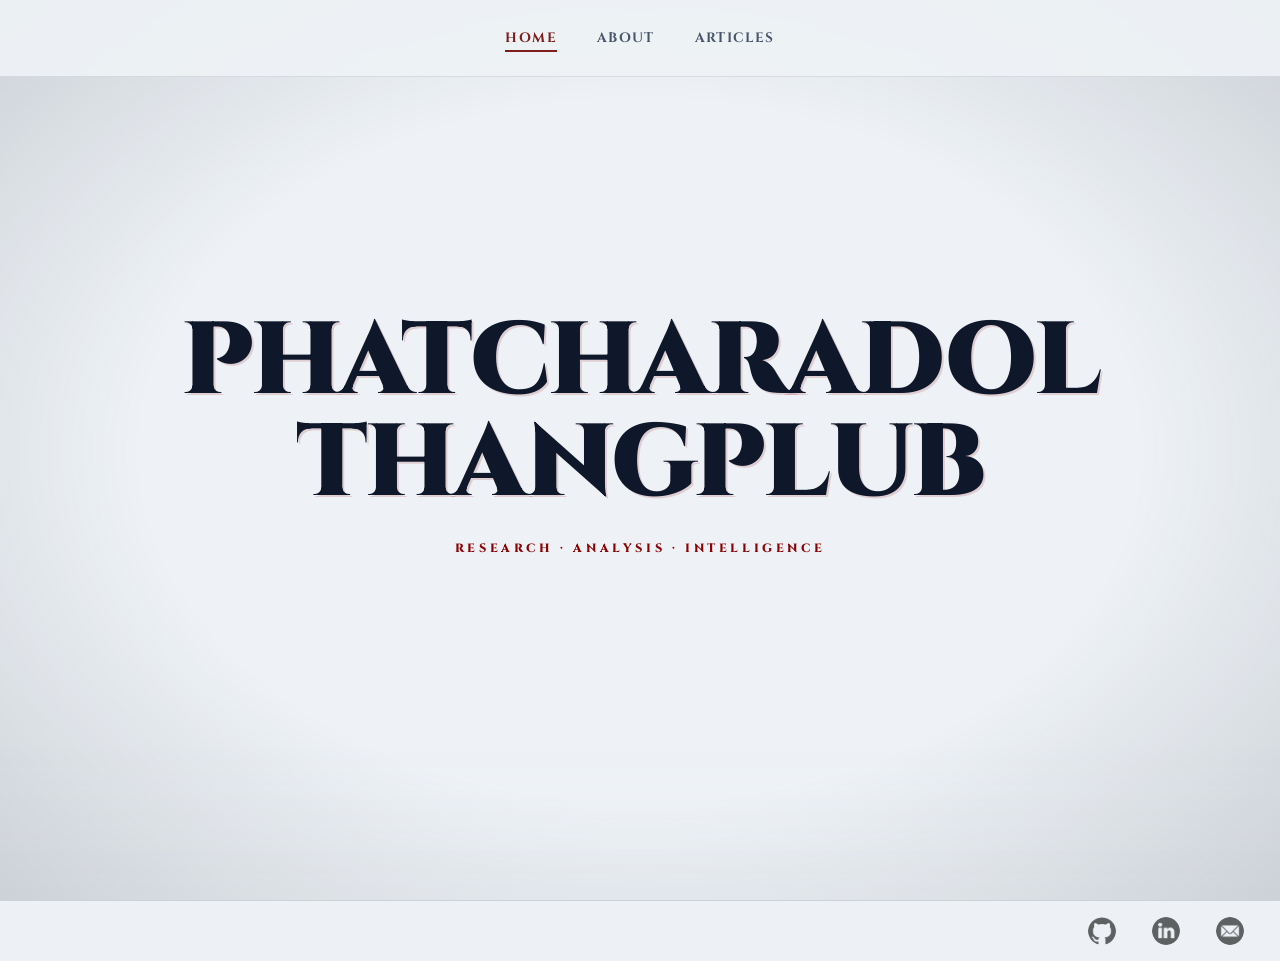
==== commit 8fb85ec5: "update" ====
--- a/index.html
+++ b/index.html
@@ -25,8 +25,8 @@
       }
     }(window.location))
   </script>
-  <script type="module" crossorigin src="./assets/index-j3BcCdRx.js"></script>
-  <link rel="stylesheet" crossorigin href="./assets/index-DqurpIBK.css">
+  <script type="module" crossorigin src="./assets/index-DgxEiWZ_.js"></script>
+  <link rel="stylesheet" crossorigin href="./assets/index-BTsLgm6s.css">
 </head>
 
 <body style="background:#eef2f6;">
--- a/assets/index-BTsLgm6s.css
+++ b/assets/index-BTsLgm6s.css
@@ -0,0 +1 @@
+*,:before,:after{box-sizing:border-box;border-width:0;border-style:solid;border-color:#e5e7eb}:before,:after{--tw-content: ""}html,:host{line-height:1.5;-webkit-text-size-adjust:100%;-moz-tab-size:4;-o-tab-size:4;tab-size:4;font-family:ui-sans-serif,system-ui,sans-serif,"Apple Color Emoji","Segoe UI Emoji",Segoe UI Symbol,"Noto Color Emoji";font-feature-settings:normal;font-variation-settings:normal;-webkit-tap-highlight-color:transparent}body{margin:0;line-height:inherit}hr{height:0;color:inherit;border-top-width:1px}abbr:where([title]){-webkit-text-decoration:underline dotted;text-decoration:underline dotted}h1,h2,h3,h4,h5,h6{font-size:inherit;font-weight:inherit}a{color:inherit;text-decoration:inherit}b,strong{font-weight:bolder}code,kbd,samp,pre{font-family:ui-monospace,SFMono-Regular,Menlo,Monaco,Consolas,Liberation Mono,Courier New,monospace;font-feature-settings:normal;font-variation-settings:normal;font-size:1em}small{font-size:80%}sub,sup{font-size:75%;line-height:0;position:relative;vertical-align:baseline}sub{bottom:-.25em}sup{top:-.5em}table{text-indent:0;border-color:inherit;border-collapse:collapse}button,input,optgroup,select,textarea{font-family:inherit;font-feature-settings:inherit;font-variation-settings:inherit;font-size:100%;font-weight:inherit;line-height:inherit;letter-spacing:inherit;color:inherit;margin:0;padding:0}button,select{text-transform:none}button,input:where([type=button]),input:where([type=reset]),input:where([type=submit]){-webkit-appearance:button;background-color:transparent;background-image:none}:-moz-focusring{outline:auto}:-moz-ui-invalid{box-shadow:none}progress{vertical-align:baseline}::-webkit-inner-spin-button,::-webkit-outer-spin-button{height:auto}[type=search]{-webkit-appearance:textfield;outline-offset:-2px}::-webkit-search-decoration{-webkit-appearance:none}::-webkit-file-upload-button{-webkit-appearance:button;font:inherit}summary{display:list-item}blockquote,dl,dd,h1,h2,h3,h4,h5,h6,hr,figure,p,pre{margin:0}fieldset{margin:0;padding:0}legend{padding:0}ol,ul,menu{list-style:none;margin:0;padding:0}dialog{padding:0}textarea{resize:vertical}input::-moz-placeholder,textarea::-moz-placeholder{opacity:1;color:#9ca3af}input::placeholder,textarea::placeholder{opacity:1;color:#9ca3af}button,[role=button]{cursor:pointer}:disabled{cursor:default}img,svg,video,canvas,audio,iframe,embed,object{display:block;vertical-align:middle}img,video{max-width:100%;height:auto}[hidden]{display:none}:where(:root),:root:has(input.theme-controller[value=light]:checked),[data-theme=light]{color-scheme:light;--color-base-100: oklch(100% 0 0);--color-base-200: oklch(98% 0 0);--color-base-300: oklch(95% 0 0);--color-base-content: oklch(21% .006 285.885);--color-primary: oklch(45% .24 277.023);--color-primary-content: oklch(93% .034 272.788);--color-secondary: oklch(65% .241 354.308);--color-secondary-content: oklch(94% .028 342.258);--color-accent: oklch(77% .152 181.912);--color-accent-content: oklch(38% .063 188.416);--color-neutral: oklch(14% .005 285.823);--color-neutral-content: oklch(92% .004 286.32);--color-info: oklch(74% .16 232.661);--color-info-content: oklch(29% .066 243.157);--color-success: oklch(76% .177 163.223);--color-success-content: oklch(37% .077 168.94);--color-warning: oklch(82% .189 84.429);--color-warning-content: oklch(41% .112 45.904);--color-error: oklch(71% .194 13.428);--color-error-content: oklch(27% .105 12.094);--radius-selector: .5rem;--radius-field: .25rem;--radius-box: .5rem;--size-selector: .25rem;--size-field: .25rem;--border: 1px;--depth: 1;--noise: 0}@media(prefers-color-scheme:dark){:root:not([data-theme]){color-scheme:dark;--color-base-100: oklch(25.33% .016 252.42);--color-base-200: oklch(23.26% .014 253.1);--color-base-300: oklch(21.15% .012 254.09);--color-base-content: oklch(97.807% .029 256.847);--color-primary: oklch(58% .233 277.117);--color-primary-content: oklch(96% .018 272.314);--color-secondary: oklch(65% .241 354.308);--color-secondary-content: oklch(94% .028 342.258);--color-accent: oklch(77% .152 181.912);--color-accent-content: oklch(38% .063 188.416);--color-neutral: oklch(14% .005 285.823);--color-neutral-content: oklch(92% .004 286.32);--color-info: oklch(74% .16 232.661);--color-info-content: oklch(29% .066 243.157);--color-success: oklch(76% .177 163.223);--color-success-content: oklch(37% .077 168.94);--color-warning: oklch(82% .189 84.429);--color-warning-content: oklch(41% .112 45.904);--color-error: oklch(71% .194 13.428);--color-error-content: oklch(27% .105 12.094);--radius-selector: .5rem;--radius-field: .25rem;--radius-box: .5rem;--size-selector: .25rem;--size-field: .25rem;--border: 1px;--depth: 1;--noise: 0}}:root:has(input.theme-controller[value=light]:checked),[data-theme=light]{color-scheme:light;--color-base-100: oklch(100% 0 0);--color-base-200: oklch(98% 0 0);--color-base-300: oklch(95% 0 0);--color-base-content: oklch(21% .006 285.885);--color-primary: oklch(45% .24 277.023);--color-primary-content: oklch(93% .034 272.788);--color-secondary: oklch(65% .241 354.308);--color-secondary-content: oklch(94% .028 342.258);--color-accent: oklch(77% .152 181.912);--color-accent-content: oklch(38% .063 188.416);--color-neutral: oklch(14% .005 285.823);--color-neutral-content: oklch(92% .004 286.32);--color-info: oklch(74% .16 232.661);--color-info-content: oklch(29% .066 243.157);--color-success: oklch(76% .177 163.223);--color-success-content: oklch(37% .077 168.94);--color-warning: oklch(82% .189 84.429);--color-warning-content: oklch(41% .112 45.904);--color-error: oklch(71% .194 13.428);--color-error-content: oklch(27% .105 12.094);--radius-selector: .5rem;--radius-field: .25rem;--radius-box: .5rem;--size-selector: .25rem;--size-field: .25rem;--border: 1px;--depth: 1;--noise: 0}:root:has(input.theme-controller[value=dark]:checked),[data-theme=dark]{color-scheme:dark;--color-base-100: oklch(25.33% .016 252.42);--color-base-200: oklch(23.26% .014 253.1);--color-base-300: oklch(21.15% .012 254.09);--color-base-content: oklch(97.807% .029 256.847);--color-primary: oklch(58% .233 277.117);--color-primary-content: oklch(96% .018 272.314);--color-secondary: oklch(65% .241 354.308);--color-secondary-content: oklch(94% .028 342.258);--color-accent: oklch(77% .152 181.912);--color-accent-content: oklch(38% .063 188.416);--color-neutral: oklch(14% .005 285.823);--color-neutral-content: oklch(92% .004 286.32);--color-info: oklch(74% .16 232.661);--color-info-content: oklch(29% .066 243.157);--color-success: oklch(76% .177 163.223);--color-success-content: oklch(37% .077 168.94);--color-warning: oklch(82% .189 84.429);--color-warning-content: oklch(41% .112 45.904);--color-error: oklch(71% .194 13.428);--color-error-content: oklch(27% .105 12.094);--radius-selector: .5rem;--radius-field: .25rem;--radius-box: .5rem;--size-selector: .25rem;--size-field: .25rem;--border: 1px;--depth: 1;--noise: 0}:root{--fx-noise: url("data:image/svg+xml,%3Csvg xmlns='http://www.w3.org/2000/svg' viewBox='0 0 200 200'%3E%3Cfilter id='a'%3E%3CfeTurbulence type='fractalNoise' baseFrequency='1.34' numOctaves='4' stitchTiles='stitch'%3E%3C/feTurbulence%3E%3C/filter%3E%3Crect width='200' height='200' filter='url(%23a)' opacity='0.2'%3E%3C/rect%3E%3C/svg%3E");scrollbar-color:color-mix(in oklch,currentColor 35%,#0000) #0000}@property --radialprogress{syntax: "<percentage>"; inherits: true; initial-value: 0%;}:root:not(span){overflow:var(--page-overflow)}:root{background:var(--page-scroll-bg, var(--root-bg));--page-scroll-bg-on: linear-gradient(var(--root-bg, #0000), var(--root-bg, #0000)) color-mix(in srgb, var(--root-bg, #0000), oklch(0% 0 0) calc(var(--page-has-backdrop, 0) * 40%));--page-scroll-transition-on: background-color .3s ease-out;transition:var(--page-scroll-transition);scrollbar-gutter:var(--page-scroll-gutter, unset);scrollbar-gutter:if(style(--page-has-scroll: 1): var(--page-scroll-gutter, unset) ; else: unset)}@keyframes set-page-has-scroll{0%,to{--page-has-scroll: 1}}:root,[data-theme]{background:var(--page-scroll-bg, var(--root-bg));color:var(--color-base-content)}:where(:root,[data-theme]){--root-bg: var(--color-base-100)}*,:before,:after{--tw-border-spacing-x: 0;--tw-border-spacing-y: 0;--tw-translate-x: 0;--tw-translate-y: 0;--tw-rotate: 0;--tw-skew-x: 0;--tw-skew-y: 0;--tw-scale-x: 1;--tw-scale-y: 1;--tw-pan-x: ;--tw-pan-y: ;--tw-pinch-zoom: ;--tw-scroll-snap-strictness: proximity;--tw-gradient-from-position: ;--tw-gradient-via-position: ;--tw-gradient-to-position: ;--tw-ordinal: ;--tw-slashed-zero: ;--tw-numeric-figure: ;--tw-numeric-spacing: ;--tw-numeric-fraction: ;--tw-ring-inset: ;--tw-ring-offset-width: 0px;--tw-ring-offset-color: #fff;--tw-ring-color: rgb(59 130 246 / .5);--tw-ring-offset-shadow: 0 0 #0000;--tw-ring-shadow: 0 0 #0000;--tw-shadow: 0 0 #0000;--tw-shadow-colored: 0 0 #0000;--tw-blur: ;--tw-brightness: ;--tw-contrast: ;--tw-grayscale: ;--tw-hue-rotate: ;--tw-invert: ;--tw-saturate: ;--tw-sepia: ;--tw-drop-shadow: ;--tw-backdrop-blur: ;--tw-backdrop-brightness: ;--tw-backdrop-contrast: ;--tw-backdrop-grayscale: ;--tw-backdrop-hue-rotate: ;--tw-backdrop-invert: ;--tw-backdrop-opacity: ;--tw-backdrop-saturate: ;--tw-backdrop-sepia: ;--tw-contain-size: ;--tw-contain-layout: ;--tw-contain-paint: ;--tw-contain-style: }::backdrop{--tw-border-spacing-x: 0;--tw-border-spacing-y: 0;--tw-translate-x: 0;--tw-translate-y: 0;--tw-rotate: 0;--tw-skew-x: 0;--tw-skew-y: 0;--tw-scale-x: 1;--tw-scale-y: 1;--tw-pan-x: ;--tw-pan-y: ;--tw-pinch-zoom: ;--tw-scroll-snap-strictness: proximity;--tw-gradient-from-position: ;--tw-gradient-via-position: ;--tw-gradient-to-position: ;--tw-ordinal: ;--tw-slashed-zero: ;--tw-numeric-figure: ;--tw-numeric-spacing: ;--tw-numeric-fraction: ;--tw-ring-inset: ;--tw-ring-offset-width: 0px;--tw-ring-offset-color: #fff;--tw-ring-color: rgb(59 130 246 / .5);--tw-ring-offset-shadow: 0 0 #0000;--tw-ring-shadow: 0 0 #0000;--tw-shadow: 0 0 #0000;--tw-shadow-colored: 0 0 #0000;--tw-blur: ;--tw-brightness: ;--tw-contrast: ;--tw-grayscale: ;--tw-hue-rotate: ;--tw-invert: ;--tw-saturate: ;--tw-sepia: ;--tw-drop-shadow: ;--tw-backdrop-blur: ;--tw-backdrop-brightness: ;--tw-backdrop-contrast: ;--tw-backdrop-grayscale: ;--tw-backdrop-hue-rotate: ;--tw-backdrop-invert: ;--tw-backdrop-opacity: ;--tw-backdrop-saturate: ;--tw-backdrop-sepia: ;--tw-contain-size: ;--tw-contain-layout: ;--tw-contain-paint: ;--tw-contain-style: }@keyframes rating{0%,40%{scale:1.1;filter:brightness(1.05) contrast(1.05)}}@layer daisyui.l1.l2.l3{.dropdown{position:relative;display:inline-block;position-area:var(--anchor-v, bottom) var(--anchor-h, span-right)}@starting-style{.dropdown[popover],.dropdown .dropdown-content{scale:95%;opacity:0}}.dropdown>*:not(:has(~[class*=dropdown-content])):focus{--tw-outline-style: none;outline-style:none}@media(forced-colors:active){.dropdown>*:not(:has(~[class*=dropdown-content])):focus{outline:2px solid transparent;outline-offset:2px}}.dropdown .dropdown-content{position:absolute}.dropdown.dropdown-close .dropdown-content,.dropdown:not(details,.dropdown-open,.dropdown-hover:hover,:focus-within) .dropdown-content,.dropdown.dropdown-hover:not(:hover) [tabindex]:first-child:focus:not(:focus-visible)~.dropdown-content{display:none;transform-origin:top;opacity:0%;scale:95%}.dropdown[popover],.dropdown .dropdown-content{z-index:999}@media(prefers-reduced-motion:no-preference){.dropdown[popover],.dropdown .dropdown-content{animation:dropdown .2s;transition-property:opacity,scale,display;transition-behavior:allow-discrete;transition-duration:.2s;transition-timing-function:cubic-bezier(.4,0,.2,1)}}.dropdown:not(.dropdown-close).dropdown-open>[tabindex]:first-child,.dropdown:not(.dropdown-close):not(.dropdown-hover):focus>[tabindex]:first-child,.dropdown:not(.dropdown-close):focus-within>[tabindex]:first-child{pointer-events:none}.dropdown:not(.dropdown-close).dropdown-open .dropdown-content,.dropdown:not(.dropdown-close):not(.dropdown-hover):focus .dropdown-content,.dropdown:not(.dropdown-close):focus-within .dropdown-content{opacity:100%;scale:100%}.dropdown:not(.dropdown-close).dropdown-hover:hover .dropdown-content{opacity:100%;scale:100%}.dropdown:is(details) summary::-webkit-details-marker{display:none}.dropdown:where([popover]){background:#0000}.dropdown[popover]{position:fixed;color:inherit}@supports not (position-area: bottom){.dropdown[popover]{margin:auto}.dropdown[popover].dropdown-close,.dropdown[popover].dropdown-open:not(:popover-open){display:none;transform-origin:top;opacity:0%;scale:95%}.dropdown[popover]::backdrop{background-color:color-mix(in oklab,#000 30%,#0000)}}.dropdown[popover].dropdown-close,.dropdown[popover]:not(.dropdown-open,:popover-open){display:none;transform-origin:top;opacity:0%;scale:95%}}@layer daisyui.l1.l2{.dropdown-start{--anchor-h: span-right}.dropdown-start :where(.dropdown-content){inset-inline-end:auto;translate:0 0}[dir=rtl] .dropdown-start :where(.dropdown-content){translate:0 0}.dropdown-start.dropdown-left{--anchor-h: left;--anchor-v: span-bottom}.dropdown-start.dropdown-left .dropdown-content{top:0rem;bottom:auto}.dropdown-start.dropdown-right{--anchor-h: right;--anchor-v: span-bottom}.dropdown-start.dropdown-right .dropdown-content{top:0rem;bottom:auto}.dropdown-center{--anchor-h: center}.dropdown-center :where(.dropdown-content){inset-inline-end:50%;translate:50% 0}[dir=rtl] .dropdown-center :where(.dropdown-content){translate:-50% 0}.dropdown-center.dropdown-left{--anchor-h: left;--anchor-v: center}.dropdown-center.dropdown-left .dropdown-content{top:auto;bottom:50%;translate:0 50%}.dropdown-center.dropdown-right{--anchor-h: right;--anchor-v: center}.dropdown-center.dropdown-right .dropdown-content{top:auto;bottom:50%;translate:0 50%}.dropdown-end{--anchor-h: span-left}.dropdown-end :where(.dropdown-content){inset-inline-end:0rem;translate:0 0}[dir=rtl] .dropdown-end :where(.dropdown-content){translate:0 0}.dropdown-end.dropdown-left{--anchor-h: left;--anchor-v: span-top}.dropdown-end.dropdown-left .dropdown-content{top:auto;bottom:0rem}.dropdown-end.dropdown-right{--anchor-h: right;--anchor-v: span-top}.dropdown-end.dropdown-right .dropdown-content{top:auto;bottom:0rem}.dropdown-left{--anchor-h: left;--anchor-v: span-bottom}.dropdown-left .dropdown-content{inset-inline-end:100%;top:0rem;bottom:auto;transform-origin:100%}.dropdown-right{--anchor-h: right;--anchor-v: span-bottom}.dropdown-right .dropdown-content{inset-inline-start:100%;top:0rem;bottom:auto;transform-origin:0}.dropdown-bottom{--anchor-v: bottom}.dropdown-bottom .dropdown-content{top:100%;bottom:auto;transform-origin:top}.dropdown-top{--anchor-v: top}.dropdown-top .dropdown-content{top:auto;bottom:100%;transform-origin:bottom}}@keyframes dropdown{0%{opacity:0}}@layer daisyui.l1.l2{@starting-style{.modal.modal-open,.modal[open],.modal:target,.modal-toggle:checked+.modal{opacity:0%}}.modal.modal-open,.modal[open],.modal:target,.modal-toggle:checked+.modal{pointer-events:auto;visibility:visible;opacity:100%;transition:visibility 0s allow-discrete,background-color .3s ease-out,opacity .1s ease-out;background-color:#0006}.modal.modal-open .modal-box,.modal[open] .modal-box,.modal:target .modal-box,.modal-toggle:checked+.modal .modal-box{translate:0 0;scale:1;opacity:1}:root:has(.modal.modal-open),:root:has(.modal[open]),:root:has(.modal:target),:root:has(.modal-toggle:checked+.modal){--page-has-backdrop: 1;--page-overflow: hidden;--page-scroll-bg: var(--page-scroll-bg-on);--page-scroll-gutter: stable;--page-scroll-transition: var(--page-scroll-transition-on);animation:set-page-has-scroll forwards;animation-timeline:scroll()}}@keyframes radio{0%{padding:5px}50%{padding:3px}}@keyframes toast{0%{scale:.9;opacity:0}to{scale:1;opacity:1}}@keyframes rotator{89.9999%,to{--first-item-position: 0 0%}90%,99.9999%{--first-item-position: 0 calc(var(--items) * 100%)}to{translate:0 -100%}}@layer daisyui.l1.l2.l3{.mockup-browser{position:relative;overflow:hidden;overflow-x:auto;border-radius:var(--radius-box)}.mockup-browser pre[data-prefix]:before{--tw-content: attr(data-prefix);content:var(--tw-content);display:inline-block;text-align:right}.mockup-browser .mockup-browser-toolbar{margin-block:.75rem;display:inline-flex;width:100%;align-items:center;padding-right:1.4em}.mockup-browser .mockup-browser-toolbar:where(:dir(rtl),[dir=rtl],[dir=rtl] *){flex-direction:row-reverse}.mockup-browser .mockup-browser-toolbar:before{content:"";margin-right:4.8rem;display:inline-block;aspect-ratio:1 / 1;height:.75rem;border-radius:calc(infinity * 1px);opacity:30%;box-shadow:1.4em 0,2.8em 0,4.2em 0}.mockup-browser .mockup-browser-toolbar .input{margin-inline:auto;display:flex;height:100%;align-items:center;gap:.5rem;overflow:hidden;background-color:var(--color-base-200);text-overflow:ellipsis;white-space:nowrap;font-size:.75rem;direction:ltr}.mockup-browser .mockup-browser-toolbar .input:before{content:"";width:1rem;height:1rem;opacity:50%;background-color:currentColor;-webkit-mask:url("data:image/svg+xml,%3Csvg xmlns='http://www.w3.org/2000/svg' viewBox='0 0 16 16'%3E%3Cpath fill-rule='evenodd' d='M9.965 11.026a5 5 0 1 1 1.06-1.06l2.755 2.754a.75.75 0 1 1-1.06 1.06l-2.755-2.754ZM10.5 7a3.5 3.5 0 1 1-7 0 3.5 3.5 0 0 1 7 0Z' clip-rule='evenodd' /%3E%3C/svg%3E") no-repeat center;mask:url("data:image/svg+xml,%3Csvg xmlns='http://www.w3.org/2000/svg' viewBox='0 0 16 16'%3E%3Cpath fill-rule='evenodd' d='M9.965 11.026a5 5 0 1 1 1.06-1.06l2.755 2.754a.75.75 0 1 1-1.06 1.06l-2.755-2.754ZM10.5 7a3.5 3.5 0 1 1-7 0 3.5 3.5 0 0 1 7 0Z' clip-rule='evenodd' /%3E%3C/svg%3E") no-repeat center;-webkit-mask-size:contain;mask-size:contain}.navbar{display:flex;width:100%;align-items:center;padding:.5rem;min-height:4rem}}@layer daisyui.l1.l2{:where(.navbar){position:relative}}@keyframes skeleton{0%{background-position:150%}to{background-position:-50%}}@layer daisyui.l1.l2.l3{.footer{display:grid;width:100%;grid-auto-flow:row;place-items:start;-moz-column-gap:1rem;column-gap:1rem;row-gap:2.5rem;font-size:.875rem;line-height:1.25rem}.footer>*{display:grid;place-items:start;gap:.5rem}.footer.footer-center{grid-auto-flow:column dense;place-items:center;text-align:center}.footer.footer-center>*{place-items:center}.menu{display:flex;width:-moz-fit-content;width:fit-content;flex-direction:column;flex-wrap:wrap;padding:.5rem;--menu-active-fg: var(--color-neutral-content);--menu-active-bg: var(--color-neutral);font-size:.875rem}.menu :where(li ul){position:relative;margin-inline-start:1rem;padding-inline-start:.5rem;white-space:nowrap}.menu :where(li ul):before{position:absolute;inset-inline-start:0rem;top:.75rem;bottom:.75rem;background-color:var(--color-base-content);opacity:10%;width:var(--border);content:""}.menu :where(li>.menu-dropdown:not(.menu-dropdown-show)){display:none}.menu :where(li:not(.menu-title)>*:not(ul,details,.menu-title,.btn)),.menu :where(li:not(.menu-title)>details>summary:not(.menu-title)){display:grid;grid-auto-flow:column;align-content:flex-start;align-items:center;gap:.5rem;border-radius:var(--radius-field);padding-inline:.75rem;padding-block:.375rem;text-align:start;transition-property:color,background-color,box-shadow;transition-duration:.2s;transition-timing-function:cubic-bezier(0,0,.2,1);grid-auto-columns:minmax(auto,max-content) auto max-content;text-wrap:balance;-webkit-user-select:none;-moz-user-select:none;user-select:none}.menu :where(li>details>summary){--tw-outline-style: none;outline-style:none}@media(forced-colors:active){.menu :where(li>details>summary){outline:2px solid transparent;outline-offset:2px}}.menu :where(li>details>summary)::-webkit-details-marker{display:none}.menu :where(li>details>summary):after,.menu :where(li>.menu-dropdown-toggle):after{justify-self:flex-end;display:block;height:.375rem;width:.375rem;rotate:-135deg;translate:0 -1px;transition-property:rotate,translate;transition-duration:.2s;content:"";transform-origin:50% 50%;box-shadow:2px 2px inset;pointer-events:none}.menu details{overflow:hidden;interpolate-size:allow-keywords}.menu details::details-content{block-size:0}@media(prefers-reduced-motion:no-preference){.menu details::details-content{transition-behavior:allow-discrete;transition-property:block-size,content-visibility;transition-duration:.2s;transition-timing-function:cubic-bezier(0,0,.2,1)}}.menu details[open]::details-content{block-size:auto}.menu :where(li>details[open]>summary):after,.menu :where(li>.menu-dropdown-toggle.menu-dropdown-show):after{rotate:45deg;translate:0 1px}.menu :where(li:not(.menu-title,.disabled)>*:not(ul,details,.menu-title),li:not(.menu-title,.disabled)>details>summary:not(.menu-title)):not(.menu-active,:active,.btn).menu-focus,.menu :where(li:not(.menu-title,.disabled)>*:not(ul,details,.menu-title),li:not(.menu-title,.disabled)>details>summary:not(.menu-title)):not(.menu-active,:active,.btn):focus-visible{cursor:pointer;background-color:color-mix(in oklab,var(--color-base-content) 10%,transparent);color:var(--color-base-content);--tw-outline-style: none;outline-style:none}@media(forced-colors:active){.menu :where(li:not(.menu-title,.disabled)>*:not(ul,details,.menu-title),li:not(.menu-title,.disabled)>details>summary:not(.menu-title)):not(.menu-active,:active,.btn).menu-focus,.menu :where(li:not(.menu-title,.disabled)>*:not(ul,details,.menu-title),li:not(.menu-title,.disabled)>details>summary:not(.menu-title)):not(.menu-active,:active,.btn):focus-visible{outline:2px solid transparent;outline-offset:2px}}.menu :where(li:not(.menu-title,.disabled)>*:not(ul,details,.menu-title):not(.menu-active,:active,.btn):hover,li:not(.menu-title,.disabled)>details>summary:not(.menu-title):not(.menu-active,:active,.btn):hover){cursor:pointer;background-color:color-mix(in oklab,var(--color-base-content) 10%,transparent);--tw-outline-style: none;outline-style:none}@media(forced-colors:active){.menu :where(li:not(.menu-title,.disabled)>*:not(ul,details,.menu-title):not(.menu-active,:active,.btn):hover,li:not(.menu-title,.disabled)>details>summary:not(.menu-title):not(.menu-active,:active,.btn):hover){outline:2px solid transparent;outline-offset:2px}}.menu :where(li:not(.menu-title,.disabled)>*:not(ul,details,.menu-title):not(.menu-active,:active,.btn):hover,li:not(.menu-title,.disabled)>details>summary:not(.menu-title):not(.menu-active,:active,.btn):hover){box-shadow:0 1px #00000003 inset,0 -1px #ffffff03 inset}.menu :where(li:empty){background-color:var(--color-base-content);opacity:10%;margin:.5rem 1rem;height:1px}.menu :where(li){position:relative;display:flex;flex-shrink:0;flex-direction:column;flex-wrap:wrap;align-items:stretch}.menu :where(li) .badge{justify-self:flex-end}.menu :where(li)>*:not(ul,.menu-title,details,.btn):active,.menu :where(li)>*:not(ul,.menu-title,details,.btn).menu-active,.menu :where(li)>details>summary:active{--tw-outline-style: none;outline-style:none}@media(forced-colors:active){.menu :where(li)>*:not(ul,.menu-title,details,.btn):active,.menu :where(li)>*:not(ul,.menu-title,details,.btn).menu-active,.menu :where(li)>details>summary:active{outline:2px solid transparent;outline-offset:2px}}.menu :where(li)>*:not(ul,.menu-title,details,.btn):active,.menu :where(li)>*:not(ul,.menu-title,details,.btn).menu-active,.menu :where(li)>details>summary:active{color:var(--menu-active-fg);background-color:var(--menu-active-bg);background-size:auto,calc(var(--noise) * 100%);background-image:none,var(--fx-noise)}.menu :where(li)>*:not(ul,.menu-title,details,.btn):active:not(.menu :where(li)>*:not(ul,.menu-title,details,.btn):active:active),.menu :where(li)>*:not(ul,.menu-title,details,.btn).menu-active:not(.menu :where(li)>*:not(ul,.menu-title,details,.btn).menu-active:active),.menu :where(li)>details>summary:active:not(.menu :where(li)>details>summary:active:active){box-shadow:0 2px calc(var(--depth) * 3px) -2px var(--menu-active-bg)}.menu :where(li).menu-disabled{pointer-events:none;color:color-mix(in oklab,var(--color-base-content) 20%,transparent)}.menu .dropdown:focus-within .menu-dropdown-toggle:after{rotate:45deg;translate:0 1px}.menu .dropdown-content{margin-top:.5rem;padding:.5rem}.menu .dropdown-content:before{display:none}}@keyframes menu{0%{opacity:0}}@layer daisyui.l1.l2.l3{.toggle{border:var(--border) solid currentColor;color:var(--input-color);position:relative;display:inline-grid;flex-shrink:0;cursor:pointer;-webkit-appearance:none;-moz-appearance:none;appearance:none;place-content:center;vertical-align:middle;webkit-user-select:none;-webkit-user-select:none;-moz-user-select:none;user-select:none;grid-template-columns:0fr 1fr 1fr;--radius-selector-max: calc( var(--radius-selector) + var(--radius-selector) + var(--radius-selector) );border-radius:calc(var(--radius-selector) + min(var(--toggle-p),var(--radius-selector-max)) + min(var(--border),var(--radius-selector-max)));padding:var(--toggle-p);box-shadow:0 1px color-mix(in oklab,currentColor calc(var(--depth) * 10%),#0000) inset;transition:color .3s,grid-template-columns .2s;--input-color: color-mix(in oklab, var(--color-base-content) 50%, #0000);--toggle-p: calc(var(--size) * .125);--size: calc(var(--size-selector, .25rem) * 6);width:calc((var(--size) * 2) - (var(--border) + var(--toggle-p)) * 2);height:var(--size)}.toggle>*{z-index:1;grid-column:span 1 / span 1;grid-column-start:2;grid-row-start:1;height:100%;cursor:pointer;-webkit-appearance:none;-moz-appearance:none;appearance:none;background-color:transparent;padding:.125rem;transition:opacity .2s,rotate .4s;border:none}.toggle>*:focus{--tw-outline-style: none;outline-style:none}@media(forced-colors:active){.toggle>*:focus{outline:2px solid transparent;outline-offset:2px}}.toggle>*:nth-child(2){color:var(--color-base-100);rotate:0deg}.toggle>*:nth-child(3){color:var(--color-base-100);opacity:0%;rotate:-15deg}.toggle:has(:checked)>:nth-child(2){opacity:0%;rotate:15deg}.toggle:has(:checked)>:nth-child(3){opacity:100%;rotate:0deg}.toggle:before{position:relative;inset-inline-start:0rem;grid-column-start:2;grid-row-start:1;aspect-ratio:1 / 1;height:100%;width:100%;border-radius:var(--radius-selector);background-color:currentcolor;translate:0;--tw-content: "";content:var(--tw-content);transition:background-color .1s,translate .2s,inset-inline-start .2s;box-shadow:0 -1px oklch(0% 0 0 / calc(var(--depth) * .1)) inset,0 8px 0 -4px oklch(100% 0 0 / calc(var(--depth) * .1)) inset,0 1px color-mix(in oklab,currentColor calc(var(--depth) * 10%),#0000);background-size:auto,calc(var(--noise) * 100%);background-image:none,var(--fx-noise)}@media(forced-colors:active){.toggle:before{outline-style:var(--tw-outline-style);outline-width:1px;outline-offset:-1px}}@media print{.toggle:before{outline:.25rem solid;outline-offset:-1rem}}.toggle:focus-visible,.toggle:has(:focus-visible){outline:2px solid currentColor;outline-offset:2px}.toggle:checked,.toggle[aria-checked=true],.toggle:has(>input:checked){grid-template-columns:1fr 1fr 0fr;background-color:var(--color-base-100);--input-color: var(--color-base-content)}.toggle:checked:before,.toggle[aria-checked=true]:before,.toggle:has(>input:checked):before{background-color:currentcolor}@starting-style{.toggle:checked:before,.toggle[aria-checked=true]:before,.toggle:has(>input:checked):before{opacity:0}}.toggle:indeterminate{grid-template-columns:.5fr 1fr .5fr}.toggle:disabled{cursor:not-allowed;opacity:30%}.toggle:disabled:before{background-color:transparent;border:var(--border) solid currentColor}.link{cursor:pointer;text-decoration-line:underline}.link:focus{--tw-outline-style: none;outline-style:none}@media(forced-colors:active){.link:focus{outline:2px solid transparent;outline-offset:2px}}.link:focus-visible{outline:2px solid currentColor;outline-offset:2px}.filter{display:flex;flex-wrap:wrap}.filter input[type=radio]{width:auto}.filter input{overflow:hidden;opacity:100%;scale:1;transition:margin .1s,opacity .3s,padding .3s,border-width .1s}.filter input:not(:last-child){margin-inline-end:.25rem}.filter input.filter-reset{aspect-ratio:1 / 1}.filter input.filter-reset:after{--tw-content: "×";content:var(--tw-content)}.filter:not(:has(input:checked:not(.filter-reset))) .filter-reset,.filter:not(:has(input:checked:not(.filter-reset))) input[type=reset]{scale:0;border-width:0;margin-inline:0rem;width:0rem;padding-inline:0rem;opacity:0%}.filter:has(input:checked:not(.filter-reset)) input:not(:checked,.filter-reset,input[type=reset]){scale:0;border-width:0;margin-inline:0rem;width:0rem;padding-inline:0rem;opacity:0%}.label{display:inline-flex;align-items:center;gap:.375rem;white-space:nowrap;color:color-mix(in oklab,currentcolor 60%,transparent)}.label:has(input){cursor:pointer}.label:is(.input>*,.select>*){display:flex;height:calc(100% - .5rem);align-items:center;padding-inline:.75rem;white-space:nowrap;font-size:inherit}.label:is(.input>*,.select>*):first-child{margin-inline-start:-.75rem;margin-inline-end:.75rem;border-inline-end:var(--border) solid color-mix(in oklab,currentColor 10%,#0000)}.label:is(.input>*,.select>*):last-child{margin-inline-start:.75rem;margin-inline-end:-.75rem;border-inline-start:var(--border) solid color-mix(in oklab,currentColor 10%,#0000)}.input{cursor:text;border:var(--border) solid #0000;position:relative;display:inline-flex;flex-shrink:1;-webkit-appearance:none;-moz-appearance:none;appearance:none;align-items:center;gap:.5rem;background-color:var(--color-base-100);padding-inline:.75rem;vertical-align:middle;white-space:nowrap;width:clamp(3rem,20rem,100%);height:var(--size);font-size:max(var(--font-size, .875rem),.875rem);touch-action:manipulation;border-start-start-radius:var(--join-ss, var(--radius-field));border-start-end-radius:var(--join-se, var(--radius-field));border-end-start-radius:var(--join-es, var(--radius-field));border-end-end-radius:var(--join-ee, var(--radius-field));border-color:var(--input-color);box-shadow:0 1px color-mix(in oklab,var(--input-color) calc(var(--depth) * 10%),#0000) inset,0 -1px oklch(100% 0 0 / calc(var(--depth) * .1)) inset;--size: calc(var(--size-field, .25rem) * 10);--input-color: color-mix(in oklab, var(--color-base-content) 20%, #0000)}.input:where(input){display:inline-flex}.input :where(input){display:inline-flex;height:100%;width:100%;-webkit-appearance:none;-moz-appearance:none;appearance:none;background-color:transparent;border:none}.input :where(input):focus,.input :where(input):focus-within{--tw-outline-style: none;outline-style:none}@media(forced-colors:active){.input :where(input):focus,.input :where(input):focus-within{outline:2px solid transparent;outline-offset:2px}}.input :where(input[type=url]),.input :where(input[type=email]){direction:ltr}.input :where(input[type=date]){display:inline-flex}.input:focus,.input:focus-within{--input-color: var(--color-base-content);box-shadow:0 1px color-mix(in oklab,var(--input-color) calc(var(--depth) * 10%),#0000);outline:2px solid var(--input-color);outline-offset:2px;isolation:isolate}@media(pointer:coarse){@supports (-webkit-touch-callout: none){.input:focus,.input:focus-within{--font-size: 1rem}}}.input:has(>input[disabled]),.input:is(:disabled,[disabled]),fieldset:disabled .input{cursor:not-allowed;border-color:var(--color-base-200);background-color:var(--color-base-200);color:color-mix(in oklab,var(--color-base-content) 40%,transparent)}.input:has(>input[disabled])::-moz-placeholder,.input:is(:disabled,[disabled])::-moz-placeholder,fieldset:disabled .input::-moz-placeholder{color:color-mix(in oklab,var(--color-base-content) 20%,transparent)}.input:has(>input[disabled])::placeholder,.input:is(:disabled,[disabled])::placeholder,fieldset:disabled .input::placeholder{color:color-mix(in oklab,var(--color-base-content) 20%,transparent)}.input:has(>input[disabled]),.input:is(:disabled,[disabled]),fieldset:disabled .input{box-shadow:none}.input:has(>input[disabled])>input[disabled]{cursor:not-allowed}.input::-webkit-date-and-time-value{text-align:inherit}.input[type=number]::-webkit-inner-spin-button{margin-block:-.75rem;margin-inline-end:-.75rem}.input::-webkit-calendar-picker-indicator{position:absolute;inset-inline-end:.75em}.input:has(>input[type=date]) :where(input[type=date]){display:inline-flex;webkit-appearance:none;-webkit-appearance:none;-moz-appearance:none;appearance:none}.input:has(>input[type=date]) input[type=date]::-webkit-calendar-picker-indicator{position:absolute;inset-inline-end:.75em;width:1em;height:1em;cursor:pointer}}@keyframes progress{50%{background-position-x:-115%}}@layer daisyui.l1.l2.l3{.swap{position:relative;display:inline-grid;cursor:pointer;place-content:center;vertical-align:middle;webkit-user-select:none;-webkit-user-select:none;-moz-user-select:none;user-select:none}.swap input{-webkit-appearance:none;-moz-appearance:none;appearance:none;border:none}.swap>*{grid-column-start:1;grid-row-start:1}@media(prefers-reduced-motion:no-preference){.swap>*{transition-property:transform,rotate,opacity;transition-duration:.2s;transition-timing-function:cubic-bezier(0,0,.2,1)}}.swap .swap-on,.swap .swap-indeterminate,.swap input:indeterminate~.swap-on{opacity:0%}.swap input:is(:checked,:indeterminate)~.swap-off{opacity:0%}.swap input:checked~.swap-on,.swap input:indeterminate~.swap-indeterminate{opacity:100%;backface-visibility:visible}}.fixed{position:fixed}.absolute{position:absolute}.relative{position:relative}.left-0{left:0}.top-0{top:0}.z-50{z-index:50}.z-\[1\]{z-index:1}.mx-auto{margin-left:auto;margin-right:auto}.mb-10{margin-bottom:2.5rem}.mb-12{margin-bottom:3rem}.mb-3{margin-bottom:.75rem}.mb-4{margin-bottom:1rem}.mb-5{margin-bottom:1.25rem}.mb-6{margin-bottom:1.5rem}.mb-8{margin-bottom:2rem}.mt-4{margin-top:1rem}.mt-8{margin-top:2rem}.block{display:block}.inline-block{display:inline-block}.flex{display:flex}.grid{display:grid}.hidden{display:none}.h-full{height:100%}.h-screen{height:100vh}.min-h-screen{min-height:100vh}.w-12{width:3rem}.w-20{width:5rem}.w-3\/5{width:60%}.w-60{width:15rem}.w-full{width:100%}.max-w-3xl{max-width:48rem}.max-w-4xl{max-width:56rem}.max-w-5xl{max-width:64rem}.max-w-lg{max-width:32rem}.transform{transform:translate(var(--tw-translate-x),var(--tw-translate-y)) rotate(var(--tw-rotate)) skew(var(--tw-skew-x)) skewY(var(--tw-skew-y)) scaleX(var(--tw-scale-x)) scaleY(var(--tw-scale-y))}.grid-flow-col{grid-auto-flow:column}.flex-col{flex-direction:column}.flex-wrap{flex-wrap:wrap}.items-center{align-items:center}.justify-center{justify-content:center}.justify-between{justify-content:space-between}.gap-2{gap:.5rem}.gap-2\.5{gap:.625rem}.gap-3{gap:.75rem}.gap-4{gap:1rem}.gap-6{gap:1.5rem}.space-x-10>:not([hidden])~:not([hidden]){--tw-space-x-reverse: 0;margin-right:calc(2.5rem * var(--tw-space-x-reverse));margin-left:calc(2.5rem * calc(1 - var(--tw-space-x-reverse)))}.space-y-12>:not([hidden])~:not([hidden]){--tw-space-y-reverse: 0;margin-top:calc(3rem * calc(1 - var(--tw-space-y-reverse)));margin-bottom:calc(3rem * var(--tw-space-y-reverse))}.space-y-16>:not([hidden])~:not([hidden]){--tw-space-y-reverse: 0;margin-top:calc(4rem * calc(1 - var(--tw-space-y-reverse)));margin-bottom:calc(4rem * var(--tw-space-y-reverse))}.space-y-4>:not([hidden])~:not([hidden]){--tw-space-y-reverse: 0;margin-top:calc(1rem * calc(1 - var(--tw-space-y-reverse)));margin-bottom:calc(1rem * var(--tw-space-y-reverse))}.overflow-hidden{overflow:hidden}.rounded-full{border-radius:9999px}.border{border-width:1px}.p-4{padding:1rem}.px-6{padding-left:1.5rem;padding-right:1.5rem}.py-20{padding-top:5rem;padding-bottom:5rem}.py-4{padding-top:1rem;padding-bottom:1rem}.pb-24{padding-bottom:6rem}.pt-32{padding-top:8rem}.text-center{text-align:center}.uppercase{text-transform:uppercase}.italic{font-style:italic}.underline{text-decoration-line:underline}.opacity-50{opacity:.5}.shadow{--tw-shadow: 0 1px 3px 0 rgb(0 0 0 / .1), 0 1px 2px -1px rgb(0 0 0 / .1);--tw-shadow-colored: 0 1px 3px 0 var(--tw-shadow-color), 0 1px 2px -1px var(--tw-shadow-color);box-shadow:var(--tw-ring-offset-shadow, 0 0 #0000),var(--tw-ring-shadow, 0 0 #0000),var(--tw-shadow)}.outline{outline-style:solid}.blur{--tw-blur: blur(8px);filter:var(--tw-blur) var(--tw-brightness) var(--tw-contrast) var(--tw-grayscale) var(--tw-hue-rotate) var(--tw-invert) var(--tw-saturate) var(--tw-sepia) var(--tw-drop-shadow)}.grayscale{--tw-grayscale: grayscale(100%);filter:var(--tw-blur) var(--tw-brightness) var(--tw-contrast) var(--tw-grayscale) var(--tw-hue-rotate) var(--tw-invert) var(--tw-saturate) var(--tw-sepia) var(--tw-drop-shadow)}.filter{filter:var(--tw-blur) var(--tw-brightness) var(--tw-contrast) var(--tw-grayscale) var(--tw-hue-rotate) var(--tw-invert) var(--tw-saturate) var(--tw-sepia) var(--tw-drop-shadow)}.backdrop-blur-md{--tw-backdrop-blur: blur(12px);-webkit-backdrop-filter:var(--tw-backdrop-blur) var(--tw-backdrop-brightness) var(--tw-backdrop-contrast) var(--tw-backdrop-grayscale) var(--tw-backdrop-hue-rotate) var(--tw-backdrop-invert) var(--tw-backdrop-opacity) var(--tw-backdrop-saturate) var(--tw-backdrop-sepia);backdrop-filter:var(--tw-backdrop-blur) var(--tw-backdrop-brightness) var(--tw-backdrop-contrast) var(--tw-backdrop-grayscale) var(--tw-backdrop-hue-rotate) var(--tw-backdrop-invert) var(--tw-backdrop-opacity) var(--tw-backdrop-saturate) var(--tw-backdrop-sepia)}.backdrop-filter{-webkit-backdrop-filter:var(--tw-backdrop-blur) var(--tw-backdrop-brightness) var(--tw-backdrop-contrast) var(--tw-backdrop-grayscale) var(--tw-backdrop-hue-rotate) var(--tw-backdrop-invert) var(--tw-backdrop-opacity) var(--tw-backdrop-saturate) var(--tw-backdrop-sepia);backdrop-filter:var(--tw-backdrop-blur) var(--tw-backdrop-brightness) var(--tw-backdrop-contrast) var(--tw-backdrop-grayscale) var(--tw-backdrop-hue-rotate) var(--tw-backdrop-invert) var(--tw-backdrop-opacity) var(--tw-backdrop-saturate) var(--tw-backdrop-sepia)}.transition{transition-property:color,background-color,border-color,text-decoration-color,fill,stroke,opacity,box-shadow,transform,filter,-webkit-backdrop-filter;transition-property:color,background-color,border-color,text-decoration-color,fill,stroke,opacity,box-shadow,transform,filter,backdrop-filter;transition-property:color,background-color,border-color,text-decoration-color,fill,stroke,opacity,box-shadow,transform,filter,backdrop-filter,-webkit-backdrop-filter;transition-timing-function:cubic-bezier(.4,0,.2,1);transition-duration:.15s}.transition-opacity{transition-property:opacity;transition-timing-function:cubic-bezier(.4,0,.2,1);transition-duration:.15s}.join{display:inline-flex;align-items:stretch;--join-ss: 0;--join-se: 0;--join-es: 0;--join-ee: 0}.join :where(.join-item){border-start-start-radius:var(--join-ss, 0);border-start-end-radius:var(--join-se, 0);border-end-start-radius:var(--join-es, 0);border-end-end-radius:var(--join-ee, 0)}.join :where(.join-item) *{--join-ss: var(--radius-field);--join-se: var(--radius-field);--join-es: var(--radius-field);--join-ee: var(--radius-field)}.join>.join-item:where(:first-child){--join-ss: var(--radius-field);--join-se: 0;--join-es: var(--radius-field);--join-ee: 0}.join :first-child:not(:last-child) :where(.join-item){--join-ss: var(--radius-field);--join-se: 0;--join-es: var(--radius-field);--join-ee: 0}.join>.join-item:where(:last-child){--join-ss: 0;--join-se: var(--radius-field);--join-es: 0;--join-ee: var(--radius-field)}.join :last-child:not(:first-child) :where(.join-item){--join-ss: 0;--join-se: var(--radius-field);--join-es: 0;--join-ee: var(--radius-field)}.join>.join-item:where(:only-child){--join-ss: var(--radius-field);--join-se: var(--radius-field);--join-es: var(--radius-field);--join-ee: var(--radius-field)}.join :only-child :where(.join-item){--join-ss: var(--radius-field);--join-se: var(--radius-field);--join-es: var(--radius-field);--join-ee: var(--radius-field)}.join>:where(:focus,:has(:focus)){z-index:1}@media(hover:hover){.join>:where(.btn:hover,:has(.btn:hover)){isolation:isolate}}.rounded-box{border-radius:var(--radius-box)}@media(min-width:768px){.md\:grid-cols-2{grid-template-columns:repeat(2,minmax(0,1fr))}.md\:place-self-center{place-self:center}.md\:justify-self-end{justify-self:end}.md\:px-12{padding-left:3rem;padding-right:3rem}}body{background:#eef2f6 url(/images/rain.gif) center/cover fixed;min-height:100vh;overflow-x:hidden;font-family:Merriweather,serif}body:before{content:"";position:fixed;top:0;left:0;right:0;bottom:0;backdrop-filter:blur(12px);-webkit-backdrop-filter:blur(12px);background:#eef2f6d9;z-index:-1}.ambient-orb{position:fixed;border-radius:50%;pointer-events:none;filter:blur(90px);opacity:.04;z-index:0}.stars-container{display:none}@keyframes float{0%,to{transform:translateY(0)}50%{transform:translateY(-6px)}}@keyframes fade-up{0%{opacity:0;transform:translateY(18px)}to{opacity:1;transform:translateY(0)}}.vignette{position:fixed;top:0;left:0;width:100%;height:100%;background:radial-gradient(ellipse at center,transparent 55%,rgba(15,23,42,.15) 100%);pointer-events:none;z-index:2}#rain-canvas{position:fixed;top:0;left:0;width:100%;height:100%;pointer-events:none;z-index:1;opacity:.12}.grain-overlay{position:fixed;top:0;left:0;width:100%;height:100%;pointer-events:none;z-index:3;opacity:.025;background-repeat:repeat;background-size:128px 128px}.fog-band{position:fixed;bottom:0;left:0;width:100%;height:150px;background:linear-gradient(to top,rgba(238,242,246,.6) 0%,transparent 100%);pointer-events:none;z-index:1}.nav-item{position:relative;color:#334155;transition:color .3s ease;padding:8px 0;font-family:Cinzel,serif;font-weight:800;font-size:.85rem;letter-spacing:.15em;text-transform:uppercase}.nav-item:hover{color:#8b0000}.nav-item:after{content:"";position:absolute;bottom:0;left:0;width:0%;height:2px;background:#8b0000;transition:width .35s ease}.nav-item:hover:after{width:100%}.active-nav{color:#8b0000}.medieval-rule{border:none;height:2px;background:linear-gradient(to right,transparent,rgba(15,23,42,.4) 20%,rgba(15,23,42,.4) 80%,transparent);margin:0 auto;width:100%}.medieval-card{position:relative;background:#f8fafce6;backdrop-filter:blur(12px) saturate(1.1);-webkit-backdrop-filter:blur(12px) saturate(1.1);border:1px solid rgba(15,23,42,.15);border-radius:4px;transition:border-color .4s ease,box-shadow .4s ease}.medieval-card:hover{border-color:#8b0000;box-shadow:0 6px 24px #8b000026}.cert-card{background:#f8fafce6;backdrop-filter:blur(12px);-webkit-backdrop-filter:blur(12px);border:1px solid rgba(15,23,42,.15);border-left:3px solid #7f1d1d;border-radius:4px;padding:1.5rem 1.25rem;text-align:center;font-family:Merriweather,serif;font-size:.95rem;font-weight:700;color:#1e293b;line-height:1.4;transition:border-color .3s ease,box-shadow .3s ease,background .3s ease;box-shadow:0 2px 6px #0f172a0d}.cert-card:hover{border-color:#8b0000;box-shadow:0 6px 20px #8b000026;background:#fff}.tool-badge{display:inline-block;padding:4px 14px;border-radius:4px;background:#f8fafce6;backdrop-filter:blur(8px);-webkit-backdrop-filter:blur(8px);border:1px solid rgba(15,23,42,.2);color:#1e293b;font-family:Cinzel,serif;font-weight:700;font-size:.8rem;letter-spacing:.05em;transition:border-color .3s ease,color .3s ease,background .3s ease;box-shadow:0 1px 3px #0f172a0a}.tool-badge:hover{border-color:#7f1d1d;color:#7f1d1d;background:#fff}.app-footer[data-v-7f880744]{background:#eef2f6f2;border-top:1px solid rgba(15,23,42,.15)}.footer-icon[data-v-7f880744]{opacity:.6;filter:grayscale(100%)}.footer-icon[data-v-7f880744]:hover{opacity:1}.dropdown-tooltip[data-v-7f880744]{background:#fff;border:1px solid rgba(15,23,42,.15);color:#0f172a;font-family:Cinzel,serif;font-weight:800}.navbar[data-v-ff3bb442]{background:#eef2f6eb;border-bottom:1px solid rgba(15,23,42,.1);transition:all .3s ease}.nav-item[data-v-ff3bb442]{font-family:Cinzel,serif;font-weight:700;color:#475569;text-decoration:none;font-size:.85rem;letter-spacing:.1em;text-transform:uppercase;transition:all .3s ease;position:relative;padding:.25rem 0}.nav-item[data-v-ff3bb442]:after{content:"";position:absolute;bottom:0;left:0;width:0;height:2px;background:#7f1d1d;transition:width .3s ease}.nav-item[data-v-ff3bb442]:hover{color:#7f1d1d}.nav-item[data-v-ff3bb442]:hover:after{width:100%}.active-nav[data-v-ff3bb442]{color:#7f1d1d!important}.active-nav[data-v-ff3bb442]:after{width:100%}.page-container[data-v-359aef88]{background:#eef2f6;color:#0f172a}.hero-subtitle[data-v-359aef88]{color:#8b0000;font-family:Cinzel,serif;font-weight:800;letter-spacing:.3em;font-size:.75rem;text-transform:uppercase}.hero-title[data-v-359aef88]{font-family:Cinzel,serif;font-size:clamp(3rem,8vw,7rem);font-weight:900;color:#0f172a;letter-spacing:-.02em;text-shadow:2px 2px 0px rgba(139,0,0,.15);line-height:1}.hero-tagline[data-v-359aef88]{font-size:.8rem;color:#334155;font-family:Cinzel,serif;font-weight:800;text-transform:uppercase;letter-spacing:.25em}.page-container[data-v-88bf8048]{background:#eef2f6;color:#1e293b;font-family:Merriweather,serif}.section-subtitle[data-v-88bf8048]{color:#7f1d1d;font-family:Cinzel,serif;font-weight:700;font-size:.75rem;text-transform:uppercase;letter-spacing:.1em}.section-title[data-v-88bf8048]{font-family:Cinzel,serif;font-size:1.75rem;font-weight:800;color:#0f172a;line-height:1.2}h1.section-title[data-v-88bf8048]{font-size:2.25rem}.body-text[data-v-88bf8048]{font-size:1.05rem;color:#334155;line-height:1.75}.highlight-text[data-v-88bf8048]{color:#7f1d1d;font-weight:700}.medieval-search-input[data-v-e41e0786]{padding:.75rem 1.25rem;background:#fff;border:1px solid rgba(15,23,42,.15);border-radius:4px;font-family:Merriweather,serif;font-size:.95rem;color:#1e293b;outline:none;transition:all .3s ease;box-shadow:inset 0 1px 4px #0f172a0d}.medieval-search-input[data-v-e41e0786]:focus{border-color:#8b0000;box-shadow:0 0 0 2px #8b00001a,inset 0 1px 4px #0f172a0d}.medieval-search-input[data-v-e41e0786]::-moz-placeholder{color:#94a3b8;font-style:italic}.medieval-search-input[data-v-e41e0786]::placeholder{color:#94a3b8;font-style:italic}.filter-btn[data-v-e41e0786]{background:#f8fafce6;border:1px solid rgba(15,23,42,.15);font-family:Cinzel,serif;font-weight:700;color:#334155;padding:.5rem 1.25rem;border-radius:4px;cursor:pointer;transition:all .3s ease;letter-spacing:.05em}.filter-btn[data-v-e41e0786]:hover{background:#7f1d1d0d;border-color:#7f1d1d33;color:#7f1d1d}.filter-btn.active[data-v-e41e0786]{background:#7f1d1d;color:#fff;border-color:#7f1d1d}.sub-filter-btn[data-v-e41e0786]{background:#0f172a0d;border:1px solid rgba(15,23,42,.1);font-family:Cinzel,serif;font-weight:700;font-size:.8rem;color:#475569;padding:.3rem 1rem;border-radius:3px;cursor:pointer;transition:all .3s ease;text-transform:uppercase;letter-spacing:.05em}.sub-filter-btn[data-v-e41e0786]:hover{background:#7f1d1d0d;border-color:#7f1d1d33;color:#7f1d1d}.sub-filter-btn.active[data-v-e41e0786]{background:#0f172acc;color:#fff;border-color:#0f172ae6}.article-card[data-v-13f07220]{background:#f8fafce6;backdrop-filter:blur(12px);-webkit-backdrop-filter:blur(12px);border:1px solid rgba(15,23,42,.15);border-left:3px solid #7f1d1d;border-radius:4px;padding:1.75rem 2rem;transition:all .3s ease;box-shadow:0 2px 6px #0f172a0d;text-decoration:none}.article-card[data-v-13f07220]:hover{border-color:#7f1d1d;background:#fff;box-shadow:0 6px 20px #0f172a14;transform:translateY(-2px)}.article-date[data-v-13f07220]{font-family:Cinzel,serif;font-weight:700;color:#7f1d1d;font-size:.85rem;letter-spacing:.05em}.article-title[data-v-13f07220]{font-family:Cinzel,serif;font-size:1.35rem;font-weight:800;color:#0f172a}.article-desc[data-v-13f07220]{font-size:.95rem;line-height:1.6;color:#475569}.article-tag[data-v-13f07220]{background:#0f172a0d;border:1px solid rgba(15,23,42,.1);border-radius:3px;padding:3px 8px;font-size:.75rem;font-family:Cinzel,serif;font-weight:700;color:#334155;letter-spacing:.05em;text-transform:uppercase;transition:background .3s ease}.article-card:hover .article-tag[data-v-13f07220]{background:#7f1d1d0d;border-color:#7f1d1d33;color:#7f1d1d}.page-container[data-v-ac2cb6ac]{background:#eef2f6;color:#1e293b;font-family:Merriweather,serif}.page-title[data-v-ac2cb6ac]{font-family:Cinzel,serif;font-size:2.25rem;font-weight:800;color:#0f172a;line-height:1.2}.medieval-rule[data-v-ac2cb6ac]{border:none;height:2px;background:linear-gradient(to right,transparent,#7f1d1d,transparent);opacity:.3}.page-container[data-v-03a6220b]{background:#eef2f6;color:#1e293b;font-family:Merriweather,serif}.navbar[data-v-03a6220b]{background:#eef2f6eb;border-bottom:1px solid rgba(15,23,42,.1)}.back-link[data-v-03a6220b]{font-family:Cinzel,serif;font-weight:700;font-size:.85rem;color:#7f1d1d;text-decoration:none;transition:color .3s ease}.back-link[data-v-03a6220b]:hover{color:#0f172a}.page-title[data-v-03a6220b]{font-family:Cinzel,serif;font-size:2.25rem;font-weight:800;color:#0f172a;line-height:1.2}.article-meta[data-v-03a6220b]{font-family:Cinzel,serif;font-size:.9rem;color:#475569;font-weight:700;letter-spacing:.05em}.article-content[data-v-e2ba5e7d]{font-size:1.05rem;color:#334155;line-height:1.75}.article-content[data-v-e2ba5e7d] h2{font-family:Cinzel,serif;font-size:1.6rem;font-weight:800;color:#0f172a;margin-top:2.5rem;margin-bottom:1rem}.article-content[data-v-e2ba5e7d] p{margin-bottom:1.25rem}.article-content[data-v-e2ba5e7d] a{color:#7f1d1d;font-weight:700;text-decoration:underline;text-underline-offset:4px}.article-content[data-v-e2ba5e7d] ul,.article-content[data-v-e2ba5e7d] ol{margin-bottom:1.25rem;padding-left:1.5rem}.article-content[data-v-e2ba5e7d] ul{list-style-type:disc}.article-content[data-v-e2ba5e7d] ol{list-style-type:decimal}.article-content[data-v-e2ba5e7d] li{margin-bottom:.5rem}.article-content[data-v-e2ba5e7d] code{background:#0f172a0d;border:1px solid rgba(15,23,42,.1);padding:.1rem .3rem;border-radius:3px;font-family:Courier New,Courier,monospace;font-size:.9em;color:#b91c1c}.article-content[data-v-e2ba5e7d] pre{background:#0f172ad9;color:#e2e8f0;padding:1.25rem;border-radius:6px;overflow-x:auto;margin-top:1rem;margin-bottom:1.5rem;box-shadow:inset 0 2px 4px #00000080;border:1px solid #0f172a}.article-content[data-v-e2ba5e7d] pre code{background:transparent;border:none;padding:0;color:#e2e8f0;font-size:.9em}.article-content[data-v-e2ba5e7d] hr{border:none;height:1px;background:linear-gradient(to right,transparent,rgba(15,23,42,.15) 20%,rgba(15,23,42,.15) 80%,transparent);margin:2rem auto}.article-content[data-v-e2ba5e7d] figure{margin:2rem 0;text-align:center}.article-content[data-v-e2ba5e7d] figure img{max-width:100%;height:auto;border-radius:4px;box-shadow:0 4px 12px #00000014;border:1px solid rgba(15,23,42,.1)}.article-content[data-v-e2ba5e7d] figcaption{margin-top:.75rem;font-size:.85rem;color:#64748b;font-style:italic;font-family:Merriweather,serif}.pdf-container[data-v-de446825]{width:100%;height:1000px;border-radius:8px;overflow:hidden;box-shadow:0 4px 6px -1px #0000001a,0 2px 4px -2px #0000001a;background:#fff}.stub-message[data-v-de446825]{padding:3rem;text-align:center;background:#fff;border-radius:8px;box-shadow:0 4px 6px -1px #0000001a;font-style:italic;color:#64748b}
